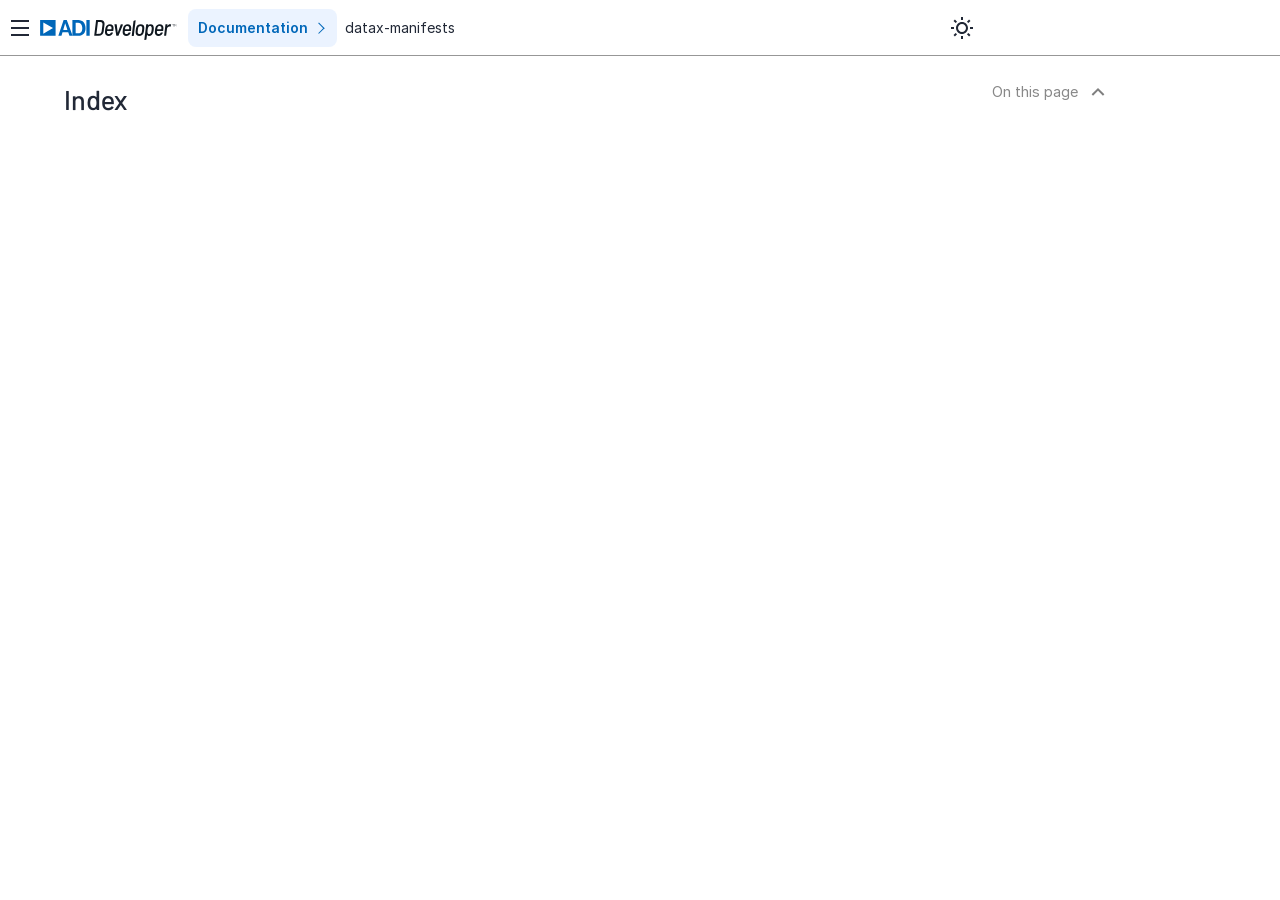
==== genindex.html @ cd6a0093 "deploy: 71ca7429435b51d9db16ce2f20bcdc4414845cbb" ====
<!DOCTYPE html>

<html lang="en" data-content_root="./">
  <head>
    <meta charset="utf-8" />
    <meta name="viewport" content="width=device-width, initial-scale=1.0" />
    <title>Index &#8212; datax-manifests main documentation</title>
    <link rel="stylesheet" type="text/css" href="_static/pygments.css?v=8e8a900e" />
    <link rel="stylesheet" type="text/css" href="_static/app.min.css?v=b1d7a81a" />
    <link rel="stylesheet" type="text/css" href="_static/css/diagrams.css?v=f154b667" />
    <script async="async" src="_static/app.umd.js?v=daa30c51"></script>
    <link rel="index" title="Index" href="#" />
    <link rel="search" title="Search" href="search.html" />
   
  
  
  
  <meta name="repository" content="datax-manifests">
  <meta name="version" content="main">
  
  
  


<style>
  body {
    
  }

  body.dark {
    
  }

  @media (prefers-color-scheme: dark) {
    body:not(.light) {
      
    }
  }
</style>
  </head>
  
    <body>
  
  <input type="checkbox" id="input-show-toc">
  <input type="checkbox" id="input-show-localtoc">
  <input type="checkbox" id="input-show-repotoc">

  
  <div class="search-area">
    <form action="" method="get">
      <input type="text" name="q" aria-labelledby="search-documentation" value="" autocomplete="off" autocorrect="off" autocapitalize="off" spellcheck="false" role="search" placeholder="Search"/>
      <button class="icon"></button>
    </form>
  </div>
  

  <header>
    <div id="left">
      <label id="show-sidebar" class="icon" for="input-show-toc" title="Show/hide index"></label>
    </div>
    <div id="right">
      <span>
        <a id="logo-org" href="https://developer.analog.com/" aria-label="Analog Devices Inc. landing page"></a>
        <div class="vertical-divider"></div>
        
        <label id="show-repotoc" for="input-show-repotoc" title="Show/hide docs">Documentation</label>
        
        <a id="logo" href="index.html">
          <div>datax-manifests</div>
        </a>
      </span>
      <span class="reverse">
        <label id="show-localtoc" class="icon" for="input-show-localtoc" title="Show/hide contents"></label>
      </span>
    </div>
  </header>


  <div class="repotoc-tree overlay">
    <root/>

  </div>
    <div class="localtoc">
      <div class="tocwrapper">
        <div class="header localtoc-header">
          <a id="scroll-up" href="#top-anchor" title="Back to top"></a>
        </div>
        <nav>
          
        </nav>
      </div>
    </div>

  
      <div class="sphinxsidebar" role="navigation" aria-label="Main">
        <div class="sphinxsidebarwrapper">
    <a id="no-logo" href="index.html">
      datax-manifests
    </a><input id="input-switch-toc" type="checkbox">
<label id="show-repotoc" for="input-switch-toc">
All content
</label>
<label id="show-toc" for="input-switch-toc">
Content on this topic
</label>
<div class="repotoc-tree">
  <root/>

</div>
<div class="toc-tree">
  <ul>
<li class="toctree-l1"><a class="reference internal" href="introduction.html">Introduction</a></li>
</ul>

<p class="caption" role="heading">
  <span class="caption-text">Tutorials</span>
</p>

<ul>
<li class="toctree-l1"><a class="reference internal" href="tutorials/fmcomms2-zed-boot-bin.html">FMCOMMS2 + BOOT.BIN</a></li>
<li class="toctree-l1"><a class="reference internal" href="tutorials/jupiter-sdr-from-source.html">Jupiter from source</a></li>
<li class="toctree-l1"><a class="reference internal" href="tutorials/switching-releases.html">Switching releases</a></li>
<li class="toctree-l1"><a class="reference internal" href="tutorials/kernel-for-pyadi-dt.html">Kernel for pyadi-dt</a></li>
</ul>

<p class="caption" role="heading">
  <span class="caption-text">Targets</span>
</p>

<ul>
<li class="toctree-l1"><a class="reference internal" href="targets/hdl.html">hdl</a></li>
<li class="toctree-l1"><a class="reference internal" href="targets/hdl-boot.html">hdl-boot</a></li>
<li class="toctree-l1"><a class="reference internal" href="targets/u-boot-xlnx.html">u-boot-xlnx</a></li>
<li class="toctree-l1"><a class="reference internal" href="targets/arm-trusted-firmware.html">arm-trusted-firmware</a></li>
<li class="toctree-l1"><a class="reference internal" href="targets/adi-linux.html">adi-linux</a></li>
</ul>

<ul>
<li class="toctree-l1"><a class="reference internal" href="repository.html">Repository</a></li>
</ul>


</div>
        </div>
      </div>

  <div class="document">
      <div class="documentwrapper">
        <div class="bodywrapper" id="top-anchor">
          <div class="body-header">
  <nav class="breadcrumb empty"><ol></ol></nav>
</div>
          <div class="body" role="main">
            

<h1 id="index">Index</h1>

<div class="genindex-jumpbox">
 
</div>


          </div>
              <div class="related">
                &nbsp;
    <div></div>
    <div></div>
              </div>
          
        </div>
      </div>
  </div>

  <label id="cancel-area-show-toc" for="input-show-toc"></label>
  <label id="cancel-area-show-localtoc" for="input-show-localtoc"></label>
    <footer>
      &#169;2026, Analog Devices, Inc
      
      |
      Made with <a href="https://www.sphinx-doc.org/">Sphinx</a>
      &amp; <a href="https://github.com/analogdevicesinc/doctools">Doctools</a>
      
    </footer>
  </body>
</html>
---- _static/pygments.css ----
@media (prefers-color-scheme: light) {
body:not(.dark) .highlight pre { line-height: 125%; }
body:not(.dark) .highlight td.linenos .normal { color: #666666; background-color: transparent; padding-left: 5px; padding-right: 5px; }
body:not(.dark) .highlight span.linenos { color: #666666; background-color: transparent; padding-left: 5px; padding-right: 5px; }
body:not(.dark) .highlight td.linenos .special { color: #000000; background-color: #ffffc0; padding-left: 5px; padding-right: 5px; }
body:not(.dark) .highlight span.linenos.special { color: #000000; background-color: #ffffc0; padding-left: 5px; padding-right: 5px; }
body:not(.dark) .highlight .hll { background-color: #ffffcc }
body:not(.dark) .highlight { background: #f0f0f0; }
body:not(.dark) .highlight .c { color: #60A0B0; font-style: italic } /* Comment */
body:not(.dark) .highlight .err { border: 1px solid #F00 } /* Error */
body:not(.dark) .highlight .k { color: #007020; font-weight: bold } /* Keyword */
body:not(.dark) .highlight .o { color: #666 } /* Operator */
body:not(.dark) .highlight .ch { color: #60A0B0; font-style: italic } /* Comment.Hashbang */
body:not(.dark) .highlight .cm { color: #60A0B0; font-style: italic } /* Comment.Multiline */
body:not(.dark) .highlight .cp { color: #007020 } /* Comment.Preproc */
body:not(.dark) .highlight .cpf { color: #60A0B0; font-style: italic } /* Comment.PreprocFile */
body:not(.dark) .highlight .c1 { color: #60A0B0; font-style: italic } /* Comment.Single */
body:not(.dark) .highlight .cs { color: #60A0B0; background-color: #FFF0F0 } /* Comment.Special */
body:not(.dark) .highlight .gd { color: #A00000 } /* Generic.Deleted */
body:not(.dark) .highlight .ge { font-style: italic } /* Generic.Emph */
body:not(.dark) .highlight .ges { font-weight: bold; font-style: italic } /* Generic.EmphStrong */
body:not(.dark) .highlight .gr { color: #F00 } /* Generic.Error */
body:not(.dark) .highlight .gh { color: #000080; font-weight: bold } /* Generic.Heading */
body:not(.dark) .highlight .gi { color: #00A000 } /* Generic.Inserted */
body:not(.dark) .highlight .go { color: #888 } /* Generic.Output */
body:not(.dark) .highlight .gp { color: #C65D09; font-weight: bold } /* Generic.Prompt */
body:not(.dark) .highlight .gs { font-weight: bold } /* Generic.Strong */
body:not(.dark) .highlight .gu { color: #800080; font-weight: bold } /* Generic.Subheading */
body:not(.dark) .highlight .gt { color: #04D } /* Generic.Traceback */
body:not(.dark) .highlight .kc { color: #007020; font-weight: bold } /* Keyword.Constant */
body:not(.dark) .highlight .kd { color: #007020; font-weight: bold } /* Keyword.Declaration */
body:not(.dark) .highlight .kn { color: #007020; font-weight: bold } /* Keyword.Namespace */
body:not(.dark) .highlight .kp { color: #007020 } /* Keyword.Pseudo */
body:not(.dark) .highlight .kr { color: #007020; font-weight: bold } /* Keyword.Reserved */
body:not(.dark) .highlight .kt { color: #902000 } /* Keyword.Type */
body:not(.dark) .highlight .m { color: #40A070 } /* Literal.Number */
body:not(.dark) .highlight .s { color: #4070A0 } /* Literal.String */
body:not(.dark) .highlight .na { color: #4070A0 } /* Name.Attribute */
body:not(.dark) .highlight .nb { color: #007020 } /* Name.Builtin */
body:not(.dark) .highlight .nc { color: #0E84B5; font-weight: bold } /* Name.Class */
body:not(.dark) .highlight .no { color: #60ADD5 } /* Name.Constant */
body:not(.dark) .highlight .nd { color: #555; font-weight: bold } /* Name.Decorator */
body:not(.dark) .highlight .ni { color: #D55537; font-weight: bold } /* Name.Entity */
body:not(.dark) .highlight .ne { color: #007020 } /* Name.Exception */
body:not(.dark) .highlight .nf { color: #06287E } /* Name.Function */
body:not(.dark) .highlight .nl { color: #002070; font-weight: bold } /* Name.Label */
body:not(.dark) .highlight .nn { color: #0E84B5; font-weight: bold } /* Name.Namespace */
body:not(.dark) .highlight .nt { color: #062873; font-weight: bold } /* Name.Tag */
body:not(.dark) .highlight .nv { color: #BB60D5 } /* Name.Variable */
body:not(.dark) .highlight .ow { color: #007020; font-weight: bold } /* Operator.Word */
body:not(.dark) .highlight .w { color: #BBB } /* Text.Whitespace */
body:not(.dark) .highlight .mb { color: #40A070 } /* Literal.Number.Bin */
body:not(.dark) .highlight .mf { color: #40A070 } /* Literal.Number.Float */
body:not(.dark) .highlight .mh { color: #40A070 } /* Literal.Number.Hex */
body:not(.dark) .highlight .mi { color: #40A070 } /* Literal.Number.Integer */
body:not(.dark) .highlight .mo { color: #40A070 } /* Literal.Number.Oct */
body:not(.dark) .highlight .sa { color: #4070A0 } /* Literal.String.Affix */
body:not(.dark) .highlight .sb { color: #4070A0 } /* Literal.String.Backtick */
body:not(.dark) .highlight .sc { color: #4070A0 } /* Literal.String.Char */
body:not(.dark) .highlight .dl { color: #4070A0 } /* Literal.String.Delimiter */
body:not(.dark) .highlight .sd { color: #4070A0; font-style: italic } /* Literal.String.Doc */
body:not(.dark) .highlight .s2 { color: #4070A0 } /* Literal.String.Double */
body:not(.dark) .highlight .se { color: #4070A0; font-weight: bold } /* Literal.String.Escape */
body:not(.dark) .highlight .sh { color: #4070A0 } /* Literal.String.Heredoc */
body:not(.dark) .highlight .si { color: #70A0D0; font-style: italic } /* Literal.String.Interpol */
body:not(.dark) .highlight .sx { color: #C65D09 } /* Literal.String.Other */
body:not(.dark) .highlight .sr { color: #235388 } /* Literal.String.Regex */
body:not(.dark) .highlight .s1 { color: #4070A0 } /* Literal.String.Single */
body:not(.dark) .highlight .ss { color: #517918 } /* Literal.String.Symbol */
body:not(.dark) .highlight .bp { color: #007020 } /* Name.Builtin.Pseudo */
body:not(.dark) .highlight .fm { color: #06287E } /* Name.Function.Magic */
body:not(.dark) .highlight .vc { color: #BB60D5 } /* Name.Variable.Class */
body:not(.dark) .highlight .vg { color: #BB60D5 } /* Name.Variable.Global */
body:not(.dark) .highlight .vi { color: #BB60D5 } /* Name.Variable.Instance */
body:not(.dark) .highlight .vm { color: #BB60D5 } /* Name.Variable.Magic */
body:not(.dark) .highlight .il { color: #40A070 } /* Literal.Number.Integer.Long */
body.dark .highlight pre { line-height: 125%; }
body.dark .highlight td.linenos .normal { color: #aaaaaa; background-color: transparent; padding-left: 5px; padding-right: 5px; }
body.dark .highlight span.linenos { color: #aaaaaa; background-color: transparent; padding-left: 5px; padding-right: 5px; }
body.dark .highlight td.linenos .special { color: #000000; background-color: #ffffc0; padding-left: 5px; padding-right: 5px; }
body.dark .highlight span.linenos.special { color: #000000; background-color: #ffffc0; padding-left: 5px; padding-right: 5px; }
body.dark .highlight .hll { background-color: #404040 }
body.dark .highlight { background: #202020; color: #D0D0D0 }
body.dark .highlight .c { color: #ABABAB; font-style: italic } /* Comment */
body.dark .highlight .err { color: #A61717; background-color: #E3D2D2 } /* Error */
body.dark .highlight .esc { color: #D0D0D0 } /* Escape */
body.dark .highlight .g { color: #D0D0D0 } /* Generic */
body.dark .highlight .k { color: #6EBF26; font-weight: bold } /* Keyword */
body.dark .highlight .l { color: #D0D0D0 } /* Literal */
body.dark .highlight .n { color: #D0D0D0 } /* Name */
body.dark .highlight .o { color: #D0D0D0 } /* Operator */
body.dark .highlight .x { color: #D0D0D0 } /* Other */
body.dark .highlight .p { color: #D0D0D0 } /* Punctuation */
body.dark .highlight .ch { color: #ABABAB; font-style: italic } /* Comment.Hashbang */
body.dark .highlight .cm { color: #ABABAB; font-style: italic } /* Comment.Multiline */
body.dark .highlight .cp { color: #FF3A3A; font-weight: bold } /* Comment.Preproc */
body.dark .highlight .cpf { color: #ABABAB; font-style: italic } /* Comment.PreprocFile */
body.dark .highlight .c1 { color: #ABABAB; font-style: italic } /* Comment.Single */
body.dark .highlight .cs { color: #E50808; font-weight: bold; background-color: #520000 } /* Comment.Special */
body.dark .highlight .gd { color: #FF3A3A } /* Generic.Deleted */
body.dark .highlight .ge { color: #D0D0D0; font-style: italic } /* Generic.Emph */
body.dark .highlight .ges { color: #D0D0D0; font-weight: bold; font-style: italic } /* Generic.EmphStrong */
body.dark .highlight .gr { color: #FF3A3A } /* Generic.Error */
body.dark .highlight .gh { color: #FFF; font-weight: bold } /* Generic.Heading */
body.dark .highlight .gi { color: #589819 } /* Generic.Inserted */
body.dark .highlight .go { color: #CCC } /* Generic.Output */
body.dark .highlight .gp { color: #AAA } /* Generic.Prompt */
body.dark .highlight .gs { color: #D0D0D0; font-weight: bold } /* Generic.Strong */
body.dark .highlight .gu { color: #FFF; text-decoration: underline } /* Generic.Subheading */
body.dark .highlight .gt { color: #FF3A3A } /* Generic.Traceback */
body.dark .highlight .kc { color: #6EBF26; font-weight: bold } /* Keyword.Constant */
body.dark .highlight .kd { color: #6EBF26; font-weight: bold } /* Keyword.Declaration */
body.dark .highlight .kn { color: #6EBF26; font-weight: bold } /* Keyword.Namespace */
body.dark .highlight .kp { color: #6EBF26 } /* Keyword.Pseudo */
body.dark .highlight .kr { color: #6EBF26; font-weight: bold } /* Keyword.Reserved */
body.dark .highlight .kt { color: #6EBF26; font-weight: bold } /* Keyword.Type */
body.dark .highlight .ld { color: #D0D0D0 } /* Literal.Date */
body.dark .highlight .m { color: #51B2FD } /* Literal.Number */
body.dark .highlight .s { color: #ED9D13 } /* Literal.String */
body.dark .highlight .na { color: #BBB } /* Name.Attribute */
body.dark .highlight .nb { color: #2FBCCD } /* Name.Builtin */
body.dark .highlight .nc { color: #71ADFF; text-decoration: underline } /* Name.Class */
body.dark .highlight .no { color: #40FFFF } /* Name.Constant */
body.dark .highlight .nd { color: #FFA500 } /* Name.Decorator */
body.dark .highlight .ni { color: #D0D0D0 } /* Name.Entity */
body.dark .highlight .ne { color: #BBB } /* Name.Exception */
body.dark .highlight .nf { color: #71ADFF } /* Name.Function */
body.dark .highlight .nl { color: #D0D0D0 } /* Name.Label */
body.dark .highlight .nn { color: #71ADFF; text-decoration: underline } /* Name.Namespace */
body.dark .highlight .nx { color: #D0D0D0 } /* Name.Other */
body.dark .highlight .py { color: #D0D0D0 } /* Name.Property */
body.dark .highlight .nt { color: #6EBF26; font-weight: bold } /* Name.Tag */
body.dark .highlight .nv { color: #40FFFF } /* Name.Variable */
body.dark .highlight .ow { color: #6EBF26; font-weight: bold } /* Operator.Word */
body.dark .highlight .pm { color: #D0D0D0 } /* Punctuation.Marker */
body.dark .highlight .w { color: #666 } /* Text.Whitespace */
body.dark .highlight .mb { color: #51B2FD } /* Literal.Number.Bin */
body.dark .highlight .mf { color: #51B2FD } /* Literal.Number.Float */
body.dark .highlight .mh { color: #51B2FD } /* Literal.Number.Hex */
body.dark .highlight .mi { color: #51B2FD } /* Literal.Number.Integer */
body.dark .highlight .mo { color: #51B2FD } /* Literal.Number.Oct */
body.dark .highlight .sa { color: #ED9D13 } /* Literal.String.Affix */
body.dark .highlight .sb { color: #ED9D13 } /* Literal.String.Backtick */
body.dark .highlight .sc { color: #ED9D13 } /* Literal.String.Char */
body.dark .highlight .dl { color: #ED9D13 } /* Literal.String.Delimiter */
body.dark .highlight .sd { color: #ED9D13 } /* Literal.String.Doc */
body.dark .highlight .s2 { color: #ED9D13 } /* Literal.String.Double */
body.dark .highlight .se { color: #ED9D13 } /* Literal.String.Escape */
body.dark .highlight .sh { color: #ED9D13 } /* Literal.String.Heredoc */
body.dark .highlight .si { color: #ED9D13 } /* Literal.String.Interpol */
body.dark .highlight .sx { color: #FFA500 } /* Literal.String.Other */
body.dark .highlight .sr { color: #ED9D13 } /* Literal.String.Regex */
body.dark .highlight .s1 { color: #ED9D13 } /* Literal.String.Single */
body.dark .highlight .ss { color: #ED9D13 } /* Literal.String.Symbol */
body.dark .highlight .bp { color: #2FBCCD } /* Name.Builtin.Pseudo */
body.dark .highlight .fm { color: #71ADFF } /* Name.Function.Magic */
body.dark .highlight .vc { color: #40FFFF } /* Name.Variable.Class */
body.dark .highlight .vg { color: #40FFFF } /* Name.Variable.Global */
body.dark .highlight .vi { color: #40FFFF } /* Name.Variable.Instance */
body.dark .highlight .vm { color: #40FFFF } /* Name.Variable.Magic */
body.dark .highlight .il { color: #51B2FD } /* Literal.Number.Integer.Long */
}
@media (prefers-color-scheme: dark) {
body.light .highlight pre { line-height: 125%; }
body.light .highlight td.linenos .normal { color: #666666; background-color: transparent; padding-left: 5px; padding-right: 5px; }
body.light .highlight span.linenos { color: #666666; background-color: transparent; padding-left: 5px; padding-right: 5px; }
body.light .highlight td.linenos .special { color: #000000; background-color: #ffffc0; padding-left: 5px; padding-right: 5px; }
body.light .highlight span.linenos.special { color: #000000; background-color: #ffffc0; padding-left: 5px; padding-right: 5px; }
body.light .highlight .hll { background-color: #ffffcc }
body.light .highlight { background: #f0f0f0; }
body.light .highlight .c { color: #60A0B0; font-style: italic } /* Comment */
body.light .highlight .err { border: 1px solid #F00 } /* Error */
body.light .highlight .k { color: #007020; font-weight: bold } /* Keyword */
body.light .highlight .o { color: #666 } /* Operator */
body.light .highlight .ch { color: #60A0B0; font-style: italic } /* Comment.Hashbang */
body.light .highlight .cm { color: #60A0B0; font-style: italic } /* Comment.Multiline */
body.light .highlight .cp { color: #007020 } /* Comment.Preproc */
body.light .highlight .cpf { color: #60A0B0; font-style: italic } /* Comment.PreprocFile */
body.light .highlight .c1 { color: #60A0B0; font-style: italic } /* Comment.Single */
body.light .highlight .cs { color: #60A0B0; background-color: #FFF0F0 } /* Comment.Special */
body.light .highlight .gd { color: #A00000 } /* Generic.Deleted */
body.light .highlight .ge { font-style: italic } /* Generic.Emph */
body.light .highlight .ges { font-weight: bold; font-style: italic } /* Generic.EmphStrong */
body.light .highlight .gr { color: #F00 } /* Generic.Error */
body.light .highlight .gh { color: #000080; font-weight: bold } /* Generic.Heading */
body.light .highlight .gi { color: #00A000 } /* Generic.Inserted */
body.light .highlight .go { color: #888 } /* Generic.Output */
body.light .highlight .gp { color: #C65D09; font-weight: bold } /* Generic.Prompt */
body.light .highlight .gs { font-weight: bold } /* Generic.Strong */
body.light .highlight .gu { color: #800080; font-weight: bold } /* Generic.Subheading */
body.light .highlight .gt { color: #04D } /* Generic.Traceback */
body.light .highlight .kc { color: #007020; font-weight: bold } /* Keyword.Constant */
body.light .highlight .kd { color: #007020; font-weight: bold } /* Keyword.Declaration */
body.light .highlight .kn { color: #007020; font-weight: bold } /* Keyword.Namespace */
body.light .highlight .kp { color: #007020 } /* Keyword.Pseudo */
body.light .highlight .kr { color: #007020; font-weight: bold } /* Keyword.Reserved */
body.light .highlight .kt { color: #902000 } /* Keyword.Type */
body.light .highlight .m { color: #40A070 } /* Literal.Number */
body.light .highlight .s { color: #4070A0 } /* Literal.String */
body.light .highlight .na { color: #4070A0 } /* Name.Attribute */
body.light .highlight .nb { color: #007020 } /* Name.Builtin */
body.light .highlight .nc { color: #0E84B5; font-weight: bold } /* Name.Class */
body.light .highlight .no { color: #60ADD5 } /* Name.Constant */
body.light .highlight .nd { color: #555; font-weight: bold } /* Name.Decorator */
body.light .highlight .ni { color: #D55537; font-weight: bold } /* Name.Entity */
body.light .highlight .ne { color: #007020 } /* Name.Exception */
body.light .highlight .nf { color: #06287E } /* Name.Function */
body.light .highlight .nl { color: #002070; font-weight: bold } /* Name.Label */
body.light .highlight .nn { color: #0E84B5; font-weight: bold } /* Name.Namespace */
body.light .highlight .nt { color: #062873; font-weight: bold } /* Name.Tag */
body.light .highlight .nv { color: #BB60D5 } /* Name.Variable */
body.light .highlight .ow { color: #007020; font-weight: bold } /* Operator.Word */
body.light .highlight .w { color: #BBB } /* Text.Whitespace */
body.light .highlight .mb { color: #40A070 } /* Literal.Number.Bin */
body.light .highlight .mf { color: #40A070 } /* Literal.Number.Float */
body.light .highlight .mh { color: #40A070 } /* Literal.Number.Hex */
body.light .highlight .mi { color: #40A070 } /* Literal.Number.Integer */
body.light .highlight .mo { color: #40A070 } /* Literal.Number.Oct */
body.light .highlight .sa { color: #4070A0 } /* Literal.String.Affix */
body.light .highlight .sb { color: #4070A0 } /* Literal.String.Backtick */
body.light .highlight .sc { color: #4070A0 } /* Literal.String.Char */
body.light .highlight .dl { color: #4070A0 } /* Literal.String.Delimiter */
body.light .highlight .sd { color: #4070A0; font-style: italic } /* Literal.String.Doc */
body.light .highlight .s2 { color: #4070A0 } /* Literal.String.Double */
body.light .highlight .se { color: #4070A0; font-weight: bold } /* Literal.String.Escape */
body.light .highlight .sh { color: #4070A0 } /* Literal.String.Heredoc */
body.light .highlight .si { color: #70A0D0; font-style: italic } /* Literal.String.Interpol */
body.light .highlight .sx { color: #C65D09 } /* Literal.String.Other */
body.light .highlight .sr { color: #235388 } /* Literal.String.Regex */
body.light .highlight .s1 { color: #4070A0 } /* Literal.String.Single */
body.light .highlight .ss { color: #517918 } /* Literal.String.Symbol */
body.light .highlight .bp { color: #007020 } /* Name.Builtin.Pseudo */
body.light .highlight .fm { color: #06287E } /* Name.Function.Magic */
body.light .highlight .vc { color: #BB60D5 } /* Name.Variable.Class */
body.light .highlight .vg { color: #BB60D5 } /* Name.Variable.Global */
body.light .highlight .vi { color: #BB60D5 } /* Name.Variable.Instance */
body.light .highlight .vm { color: #BB60D5 } /* Name.Variable.Magic */
body.light .highlight .il { color: #40A070 } /* Literal.Number.Integer.Long */
body:not(.light) .highlight pre { line-height: 125%; }
body:not(.light) .highlight td.linenos .normal { color: #aaaaaa; background-color: transparent; padding-left: 5px; padding-right: 5px; }
body:not(.light) .highlight span.linenos { color: #aaaaaa; background-color: transparent; padding-left: 5px; padding-right: 5px; }
body:not(.light) .highlight td.linenos .special { color: #000000; background-color: #ffffc0; padding-left: 5px; padding-right: 5px; }
body:not(.light) .highlight span.linenos.special { color: #000000; background-color: #ffffc0; padding-left: 5px; padding-right: 5px; }
body:not(.light) .highlight .hll { background-color: #404040 }
body:not(.light) .highlight { background: #202020; color: #D0D0D0 }
body:not(.light) .highlight .c { color: #ABABAB; font-style: italic } /* Comment */
body:not(.light) .highlight .err { color: #A61717; background-color: #E3D2D2 } /* Error */
body:not(.light) .highlight .esc { color: #D0D0D0 } /* Escape */
body:not(.light) .highlight .g { color: #D0D0D0 } /* Generic */
body:not(.light) .highlight .k { color: #6EBF26; font-weight: bold } /* Keyword */
body:not(.light) .highlight .l { color: #D0D0D0 } /* Literal */
body:not(.light) .highlight .n { color: #D0D0D0 } /* Name */
body:not(.light) .highlight .o { color: #D0D0D0 } /* Operator */
body:not(.light) .highlight .x { color: #D0D0D0 } /* Other */
body:not(.light) .highlight .p { color: #D0D0D0 } /* Punctuation */
body:not(.light) .highlight .ch { color: #ABABAB; font-style: italic } /* Comment.Hashbang */
body:not(.light) .highlight .cm { color: #ABABAB; font-style: italic } /* Comment.Multiline */
body:not(.light) .highlight .cp { color: #FF3A3A; font-weight: bold } /* Comment.Preproc */
body:not(.light) .highlight .cpf { color: #ABABAB; font-style: italic } /* Comment.PreprocFile */
body:not(.light) .highlight .c1 { color: #ABABAB; font-style: italic } /* Comment.Single */
body:not(.light) .highlight .cs { color: #E50808; font-weight: bold; background-color: #520000 } /* Comment.Special */
body:not(.light) .highlight .gd { color: #FF3A3A } /* Generic.Deleted */
body:not(.light) .highlight .ge { color: #D0D0D0; font-style: italic } /* Generic.Emph */
body:not(.light) .highlight .ges { color: #D0D0D0; font-weight: bold; font-style: italic } /* Generic.EmphStrong */
body:not(.light) .highlight .gr { color: #FF3A3A } /* Generic.Error */
body:not(.light) .highlight .gh { color: #FFF; font-weight: bold } /* Generic.Heading */
body:not(.light) .highlight .gi { color: #589819 } /* Generic.Inserted */
body:not(.light) .highlight .go { color: #CCC } /* Generic.Output */
body:not(.light) .highlight .gp { color: #AAA } /* Generic.Prompt */
body:not(.light) .highlight .gs { color: #D0D0D0; font-weight: bold } /* Generic.Strong */
body:not(.light) .highlight .gu { color: #FFF; text-decoration: underline } /* Generic.Subheading */
body:not(.light) .highlight .gt { color: #FF3A3A } /* Generic.Traceback */
body:not(.light) .highlight .kc { color: #6EBF26; font-weight: bold } /* Keyword.Constant */
body:not(.light) .highlight .kd { color: #6EBF26; font-weight: bold } /* Keyword.Declaration */
body:not(.light) .highlight .kn { color: #6EBF26; font-weight: bold } /* Keyword.Namespace */
body:not(.light) .highlight .kp { color: #6EBF26 } /* Keyword.Pseudo */
body:not(.light) .highlight .kr { color: #6EBF26; font-weight: bold } /* Keyword.Reserved */
body:not(.light) .highlight .kt { color: #6EBF26; font-weight: bold } /* Keyword.Type */
body:not(.light) .highlight .ld { color: #D0D0D0 } /* Literal.Date */
body:not(.light) .highlight .m { color: #51B2FD } /* Literal.Number */
body:not(.light) .highlight .s { color: #ED9D13 } /* Literal.String */
body:not(.light) .highlight .na { color: #BBB } /* Name.Attribute */
body:not(.light) .highlight .nb { color: #2FBCCD } /* Name.Builtin */
body:not(.light) .highlight .nc { color: #71ADFF; text-decoration: underline } /* Name.Class */
body:not(.light) .highlight .no { color: #40FFFF } /* Name.Constant */
body:not(.light) .highlight .nd { color: #FFA500 } /* Name.Decorator */
body:not(.light) .highlight .ni { color: #D0D0D0 } /* Name.Entity */
body:not(.light) .highlight .ne { color: #BBB } /* Name.Exception */
body:not(.light) .highlight .nf { color: #71ADFF } /* Name.Function */
body:not(.light) .highlight .nl { color: #D0D0D0 } /* Name.Label */
body:not(.light) .highlight .nn { color: #71ADFF; text-decoration: underline } /* Name.Namespace */
body:not(.light) .highlight .nx { color: #D0D0D0 } /* Name.Other */
body:not(.light) .highlight .py { color: #D0D0D0 } /* Name.Property */
body:not(.light) .highlight .nt { color: #6EBF26; font-weight: bold } /* Name.Tag */
body:not(.light) .highlight .nv { color: #40FFFF } /* Name.Variable */
body:not(.light) .highlight .ow { color: #6EBF26; font-weight: bold } /* Operator.Word */
body:not(.light) .highlight .pm { color: #D0D0D0 } /* Punctuation.Marker */
body:not(.light) .highlight .w { color: #666 } /* Text.Whitespace */
body:not(.light) .highlight .mb { color: #51B2FD } /* Literal.Number.Bin */
body:not(.light) .highlight .mf { color: #51B2FD } /* Literal.Number.Float */
body:not(.light) .highlight .mh { color: #51B2FD } /* Literal.Number.Hex */
body:not(.light) .highlight .mi { color: #51B2FD } /* Literal.Number.Integer */
body:not(.light) .highlight .mo { color: #51B2FD } /* Literal.Number.Oct */
body:not(.light) .highlight .sa { color: #ED9D13 } /* Literal.String.Affix */
body:not(.light) .highlight .sb { color: #ED9D13 } /* Literal.String.Backtick */
body:not(.light) .highlight .sc { color: #ED9D13 } /* Literal.String.Char */
body:not(.light) .highlight .dl { color: #ED9D13 } /* Literal.String.Delimiter */
body:not(.light) .highlight .sd { color: #ED9D13 } /* Literal.String.Doc */
body:not(.light) .highlight .s2 { color: #ED9D13 } /* Literal.String.Double */
body:not(.light) .highlight .se { color: #ED9D13 } /* Literal.String.Escape */
body:not(.light) .highlight .sh { color: #ED9D13 } /* Literal.String.Heredoc */
body:not(.light) .highlight .si { color: #ED9D13 } /* Literal.String.Interpol */
body:not(.light) .highlight .sx { color: #FFA500 } /* Literal.String.Other */
body:not(.light) .highlight .sr { color: #ED9D13 } /* Literal.String.Regex */
body:not(.light) .highlight .s1 { color: #ED9D13 } /* Literal.String.Single */
body:not(.light) .highlight .ss { color: #ED9D13 } /* Literal.String.Symbol */
body:not(.light) .highlight .bp { color: #2FBCCD } /* Name.Builtin.Pseudo */
body:not(.light) .highlight .fm { color: #71ADFF } /* Name.Function.Magic */
body:not(.light) .highlight .vc { color: #40FFFF } /* Name.Variable.Class */
body:not(.light) .highlight .vg { color: #40FFFF } /* Name.Variable.Global */
body:not(.light) .highlight .vi { color: #40FFFF } /* Name.Variable.Instance */
body:not(.light) .highlight .vm { color: #40FFFF } /* Name.Variable.Magic */
body:not(.light) .highlight .il { color: #51B2FD } /* Literal.Number.Integer.Long */
}
---- _static/app.min.css ----
﻿body{--is-dark-theme: 0;--is-light-theme: 1;--display-dark: none;--display-light: inline-block;--bg-color1: #ffffff;--bg-color2: #f8f8f8;--bg-color3: #f0f1f3;--bg-color1-faded1: #ffffff99;--bg-color1-faded2: #ffffffaa;--text-color1: #212836;--text-color2: #555;--text-color3: #888;--accent-color: #0067b9;--accent-color-code: #8e3dc7;--bg-banner: #00305b;--text-color-banner: #fff}body.dark{--is-dark-theme: 1;--is-light-theme: 0;--display-dark: inline-block;--display-light: none;--bg-color1: #101820;--bg-color2: #293038;--bg-color3: #3a424b;--bg-color1-faded1: #101820aa;--bg-color1-faded2: #101820cc;--text-color1: #e5e5e5;--text-color2: #ccc;--text-color3: #aaa;--accent-color: #92befc;--accent-color-code: #d4adf0;--bg-banner: #0088ff;--text-color-banner: #000}@media(prefers-color-scheme: dark){body:not(.light){--is-dark-theme: 1;--is-light-theme: 0;--display-dark: inline-block;--display-light: none;--bg-color1: #101820;--bg-color2: #293038;--bg-color3: #3a424b;--bg-color1-faded1: #10182099;--bg-color1-faded2: #101820aa;--text-color1: #e5e5e5;--text-color2: #ccc;--text-color3: #aaa;--accent-color: #92befc;--accent-color-code: #d4adf0;--bg-banner: #0088ff;--text-color-banner: #000}}:root{--subtle-box-shadow: 0 .2rem .5rem rgba(0,0,0,.05),0 0 .0625rem rgba(0,0,0,.1);--subtle-box-shadow-button: 0 .2rem .5rem rgba(0,0,0,.1),0 0 .0625rem rgba(0,0,0,.15);--subtle-box-shadow-hover: 0 .3rem .6rem rgba(0,0,0,.2),0 0 .085rem rgba(0,0,0,.2);color-scheme:light dark}html{scroll-behavior:smooth;box-sizing:border-box}*,*:before,*:after{box-sizing:inherit}body{--icon-search: url('data:image/svg+xml;charset=utf-8,<svg viewBox="0 0 24 24" fill="none" xmlns="http://www.w3.org/2000/svg"><path d="M18.031 16.617L22.314 20.899L20.899 22.314L16.617 18.031C15.0237 19.3082 13.042 20.0029 11 20C6.032 20 2 15.968 2 11C2 6.032 6.032 2 11 2C15.968 2 20 6.032 20 11C20.0029 13.042 19.3082 15.0237 18.031 16.617ZM16.025 15.875C17.2941 14.5699 18.0029 12.8204 18 11C18 7.132 14.867 4 11 4C7.132 4 4 7.132 4 11C4 14.867 7.132 18 11 18C12.8204 18.0029 14.5699 17.2941 15.875 16.025L16.025 15.875Z" fill="currentColor"></path></svg>');--icon-sun: url('data:image/svg+xml;charset=utf-8,<svg viewBox="0 0 24 24" fill="none" xmlns="http://www.w3.org/2000/svg"><path d="M12 18C8.68629 18 6 15.3137 6 12C6 8.68629 8.68629 6 12 6C15.3137 6 18 8.68629 18 12C18 15.3137 15.3137 18 12 18ZM12 16C14.2091 16 16 14.2091 16 12C16 9.79086 14.2091 8 12 8C9.79086 8 8 9.79086 8 12C8 14.2091 9.79086 16 12 16ZM11 1H13V4H11V1ZM11 20H13V23H11V20ZM3.51472 4.92893L4.92893 3.51472L7.05025 5.63604L5.63604 7.05025L3.51472 4.92893ZM16.9497 18.364L18.364 16.9497L20.4853 19.0711L19.0711 20.4853L16.9497 18.364ZM19.0711 3.51472L20.4853 4.92893L18.364 7.05025L16.9497 5.63604L19.0711 3.51472ZM5.63604 16.9497L7.05025 18.364L4.92893 20.4853L3.51472 19.0711L5.63604 16.9497ZM23 11V13H20V11H23ZM4 11V13H1V11H4Z" fill="currentColor"></path></svg>');--icon-moon: url('data:image/svg+xml;charset=utf-8,<svg viewBox="0 0 24 24" fill="none" xmlns="http://www.w3.org/2000/svg"><path d="M10 7C10 10.866 13.134 14 17 14C18.9584 14 20.729 13.1957 21.9995 11.8995C22 11.933 22 11.9665 22 12C22 17.5228 17.5228 22 12 22C6.47715 22 2 17.5228 2 12C2 6.47715 6.47715 2 12 2C12.0335 2 12.067 2 12.1005 2.00049C10.8043 3.27098 10 5.04157 10 7ZM4 12C4 16.4183 7.58172 20 12 20C15.0583 20 17.7158 18.2839 19.062 15.7621C18.3945 15.9187 17.7035 16 17 16C12.0294 16 8 11.9706 8 7C8 6.29648 8.08133 5.60547 8.2379 4.938C5.71611 6.28423 4 8.9417 4 12Z" fill="currentColor"></path></svg>');--icon-pencil: url('data:image/svg+xml;charset=utf-8,<svg viewBox="0 0 24 24" fill="none" xmlns="http://www.w3.org/2000/svg"><path d="M15.728 9.68602L14.314 8.27202L5 17.586V19H6.414L15.728 9.68602ZM17.142 8.27202L18.556 6.85802L17.142 5.44402L15.728 6.85802L17.142 8.27202ZM7.242 21H3V16.757L16.435 3.32202C16.6225 3.13455 16.8768 3.02924 17.142 3.02924C17.4072 3.02924 17.6615 3.13455 17.849 3.32202L20.678 6.15102C20.8655 6.33855 20.9708 6.59286 20.9708 6.85802C20.9708 7.12319 20.8655 7.37749 20.678 7.56502L7.242 21Z" fill="currentColor"></path></svg>');--icon-menu: url('data:image/svg+xml;charset=utf-8,<svg viewBox="0 0 24 24" fill="none" xmlns="http://www.w3.org/2000/svg"><path d="M3 4H21V6H3V4ZM3 11H21V13H3V11ZM3 18H21V20H3V18Z" fill="currentColor"></path></svg>');--icon-list: url('data:image/svg+xml;charset=utf-8,<svg viewBox="0 0 24 24" fill="none" xmlns="http://www.w3.org/2000/svg"><path d="M8 6H21V8H8V6ZM8 11H21V13H8V11ZM8 16H21V18H8V16ZM3 6H6V8H3V6ZM3 11H6V13H3V11ZM3 16H6V18H3V16Z" fill="currentColor"/></svg>');--icon-close: url('data:image/svg+xml;charset=utf-8,<svg viewBox="0 0 24 24" fill="none" xmlns="http://www.w3.org/2000/svg"><path d="M12 10.586L16.95 5.63599L18.364 7.04999L13.414 12L18.364 16.95L16.95 18.364L12 13.414L7.04999 18.364L5.63599 16.95L10.586 12L5.63599 7.04999L7.04999 5.63599L12 10.586Z" fill="currentColor"></path></svg>');--icon-arrow-up: url('data:image/svg+xml;charset=utf-8,<svg viewBox="0 0 24 24" fill="none" xmlns="http://www.w3.org/2000/svg"><path d="M12 10.8284L7.0502 15.7782L5.63599 14.364L12 8L18.364 14.364L16.9497 15.7782L12 10.8284Z" fill="currentColor"></path></svg>');--icon-arrow-right: url('data:image/svg+xml;charset=utf-8,<svg viewBox="0 0 24 24" fill="none" xmlns="http://www.w3.org/2000/svg"><path d="M13.1717 12L8.22192 7.05025L9.63614 5.63604L16 12L9.63614 18.364L8.22192 16.9497L13.1717 12Z" fill="currentColor"></path></svg>');--icon-arrow-left: url('data:image/svg+xml;charset=utf-8,<svg viewBox="0 0 24 24" fill="none" xmlns="http://www.w3.org/2000/svg"><path d="M10.8284 12L15.7782 16.9497L14.364 18.364L8 12L14.364 5.63604L15.7782 7.05025L10.8284 12Z" fill="currentColor"></path></svg>');--icon-abstract: url('data:image/svg+xml;charset=utf-8,<svg xmlns="http://www.w3.org/2000/svg" viewBox="0 0 24 24"><path d="M4 5h16v2H4V5m0 4h16v2H4V9m0 4h16v2H4v-2m0 4h10v2H4v-2z"/></svg>');--icon-info: url('data:image/svg+xml;charset=utf-8,<svg xmlns="http://www.w3.org/2000/svg" viewBox="0 0 24 24"><path d="M13 9h-2V7h2m0 10h-2v-6h2m-1-9A10 10 0 002 12a10 10 0 0010 10 10 10 0 0010-10A10 10 0 0012 2z"/></svg>');--icon-flame: url('data:image/svg+xml;charset=utf-8,<svg xmlns="http://www.w3.org/2000/svg" viewBox="0 0 24 24"><path d="M17.55 11.2c-.23-.3-.5-.56-.76-.82-.65-.6-1.4-1.03-2.03-1.66C13.3 7.26 13 4.85 13.91 3c-.91.23-1.75.75-2.45 1.32-2.54 2.08-3.54 5.75-2.34 8.9.04.1.08.2.08.33 0 .22-.15.42-.35.5-.22.1-.46.04-.64-.12a.83.83 0 01-.15-.17c-1.1-1.43-1.28-3.48-.53-5.12C5.89 10 5 12.3 5.14 14.47c.04.5.1 1 .27 1.5.14.6.4 1.2.72 1.73 1.04 1.73 2.87 2.97 4.84 3.22 2.1.27 4.35-.12 5.96-1.6 1.8-1.66 2.45-4.32 1.5-6.6l-.13-.26c-.2-.46-.47-.87-.8-1.25l.05-.01m-3.1 6.3c-.28.24-.73.5-1.08.6-1.1.4-2.2-.16-2.87-.82 1.19-.28 1.89-1.16 2.09-2.05.17-.8-.14-1.46-.27-2.23-.12-.74-.1-1.37.18-2.06.17.38.37.76.6 1.06.76 1 1.95 1.44 2.2 2.8.04.14.06.28.06.43.03.82-.32 1.72-.92 2.27h.01z"/></svg>');--icon-question: url('data:image/svg+xml;charset=utf-8,<svg xmlns="http://www.w3.org/2000/svg" viewBox="0 0 24 24"><path d="M15.07 11.25l-.9.92C13.45 12.89 13 13.5 13 15h-2v-.5c0-1.11.45-2.11 1.17-2.83l1.24-1.26c.37-.36.59-.86.59-1.41a2 2 0 00-2-2 2 2 0 00-2 2H8a4 4 0 014-4 4 4 0 014 4 3.2 3.2 0 01-.93 2.25M13 19h-2v-2h2M12 2A10 10 0 002 12a10 10 0 0010 10 10 10 0 0010-10c0-5.53-4.5-10-10-10z"/></svg>');--icon-warning: url('data:image/svg+xml;charset=utf-8,<svg xmlns="http://www.w3.org/2000/svg" viewBox="0 0 24 24"><path d="M13 14h-2v-4h2m0 8h-2v-2h2M1 21h22L12 2 1 21z"/></svg>');--icon-failure: url('data:image/svg+xml;charset=utf-8,<svg xmlns="http://www.w3.org/2000/svg" viewBox="0 0 24 24"><path d="M12 2c5.53 0 10 4.47 10 10s-4.47 10-10 10S2 17.53 2 12 6.47 2 12 2m3.59 5L12 10.59 8.41 7 7 8.41 10.59 12 7 15.59 8.41 17 12 13.41 15.59 17 17 15.59 13.41 12 17 8.41 15.59 7z"/></svg>');--icon-spark: url('data:image/svg+xml;charset=utf-8,<svg xmlns="http://www.w3.org/2000/svg" viewBox="0 0 24 24"><path d="M11.5 20l4.86-9.73H13V4l-5 9.73h3.5V20M12 2c2.75 0 5.1 1 7.05 2.95C21 6.9 22 9.25 22 12s-1 5.1-2.95 7.05C17.1 21 14.75 22 12 22s-5.1-1-7.05-2.95C3 17.1 2 14.75 2 12s1-5.1 2.95-7.05C6.9 3 9.25 2 12 2z"/></svg>');--icon-adi: url('data:image/svg+xml;charset=utf-8,<svg xmlns="http://www.w3.org/2000/svg" viewBox="0 0 24 24"><path d="M 4,20 V 4 H 19.9191 V 20 Z M 7.27826,6.49579 v 11.480597 l 9.9764,-5.868477 z"/></svg>');--icon-video: url('data:image/svg+xml;charset=utf-8,<svg xmlns="http://www.w3.org/2000/svg" viewBox="0 0 24 24"><path d="M 2,0 V 24 L 22.785156,12 Z"/></svg>');--icon-ez: url('data:image/svg+xml;charset=utf-8,<svg xmlns="http://www.w3.org/2000/svg" viewBox="0 0 24 24"><path d="m 5.018,3.999805 2.9857,1.67198 -0.38259,0.12626 c -0.52504,0.17328 -1.07049,0.66411 -1.3392,1.20509 -0.21723,0.43733 -0.22466,0.52591 -0.22466,2.67714 0,1.9911 0.0186,2.25967 0.17685,2.55622 0.33368,0.62518 0.60662,0.90561 1.13162,1.16268 0.43986,0.21538 0.65048,0.25744 1.28912,0.25744 h 0.76335 v 1.17569 c 0,0.64662 0.0259,1.24307 0.0575,1.32544 0.0316,0.0824 0.15482,0.14975 0.27381,0.14975 0.16824,0 0.43438,-0.29417 1.19697,-1.32305 l 0.98063,-1.32305 0.6044,-0.002 c 0.33242,-10e-4 0.76943,-0.0518 0.97113,-0.11227 0.51944,-0.15563 1.11066,-0.69784 1.37134,-1.25764 0.19223,-0.41283 0.22301,-0.62509 0.2238,-1.54373 4.8e-4,-0.5858 0.0209,-1.0755 0.0392,-1.06509 l 3.76425,2.1446 -13.88154,8.17493 z m 4.96824,10.1933 v -1.10454 H 9.00372 c -0.645,0 -1.09561,-0.0472 -1.31172,-0.13755 -0.38773,-0.162 -0.89188,-0.70517 -0.99433,-1.07129 -0.0398,-0.14224 -0.0724,-1.17459 -0.0724,-2.29412 0,-2.03183 4.8e-4,-2.03627 0.25107,-2.46256 0.34735,-0.5908 0.83662,-0.85105 1.6,-0.85105 0.58577,0 0.62661,0.0179 2.78,1.22032 1.20203,0.67117 2.41982,1.34968 2.70621,1.50779 l 0.52071,0.28749 0.0265,1.19398 c 0.0322,1.44936 -0.10361,1.86769 -0.74421,2.29242 -0.34684,0.22996 -0.52287,0.27384 -1.26196,0.31457 l -0.8589,0.0473 -0.76248,1.01409 c -0.41936,0.55776 -0.79252,1.04415 -0.82925,1.08087 -0.0367,0.0367 -0.0668,-0.43027 -0.0668,-1.03776 z m 4.80473,-5.32892 c -0.23381,-0.12276 -0.26035,-0.18758 -0.26035,-0.6358 0,-0.64661 -0.34513,-1.35097 -0.81944,-1.67237 -0.33149,-0.22462 -0.43408,-0.23909 -2.01345,-0.28402 -1.64292,-0.0467 -1.67019,-0.051 -2.13753,-0.33136 l -0.47337,-0.28402 1.93335,-0.0257 c 2.21309,-0.0294 2.66071,0.0504 3.28653,0.58612 0.52719,0.45125 0.77295,1.05819 0.79972,1.97499 0.0118,0.40328 0.004,0.75025 -0.0168,0.77104 -0.021,0.0208 -0.15541,-0.0237 -0.29861,-0.0989 z"/></svg>');--icon-download: url('data:image/svg+xml;charset=utf-8,<svg xmlns="http://www.w3.org/2000/svg" viewBox="0 0 24 24"><path d="m12 3.75c-0.41421 0-0.75 0.33579-0.75 0.75v8.5752l-2.4478-2.666c-0.28003-0.30477-0.754-0.32509-1.0591-0.04541-0.30573 0.28017-0.32607 0.75527-0.04541 1.0605l3.75 4.0825c0.4162 0.4531 0.6883 0.4531 1.1045 5e-6l3.75-4.0825c0.28066-0.30528 0.26032-0.78038-0.04541-1.0605-0.30508-0.27968-0.77906-0.25936-1.0591 0.04541l-2.4478 2.666v-8.5752c0-0.41421-0.33579-0.75-0.75-0.75zm-6.75 9c-0.41421 0-0.75 0.33579-0.75 0.75v4.5c0 1.2338 1.0163 2.25 2.25 2.25h10.5c1.2338 0 2.25-1.0162 2.25-2.25v-4.5c0-0.41421-0.33579-0.75-0.75-0.75s-0.75 0.33579-0.75 0.75v4.5c0 0.42314-0.32686 0.75-0.75 0.75h-10.5c-0.42311 0-0.75-0.32687-0.75-0.75v-4.5c0-0.41421-0.33579-0.75-0.75-0.75z"/></svg>');--icon-dokuwiki: url('data:image/svg+xml;charset=utf-8,<svg xmlns="http://www.w3.org/2000/svg" viewBox="0 0 24 24"><path d="m4.125 6.6639v0.87343h0.35948c0.34583 0 0.62103 0.0093 0.81727 0.02808 0.19624 0.01869 0.3276 0.0635 0.30331 0.05056l0.011216 0.0056 0.014092 0.0056c-0.034726-0.01518 0.13936 0.14409 0.28085 0.5308v0.0029l3.4628 9.1753h1.0335l1.6823-6.5016 1.9772 6.5016h1.011l2.5978-7.4116 0.0029-0.0056c0.32404-0.88079 0.52984-1.4198 0.55327-1.4716 0.30723-0.65963 0.68067-0.90994 1.2835-0.90994h0.35948v-0.87344h-10.397zm9.5488 0.27242c-0.0012 3.24e-4 -0.0016 0.0024-0.0029 0.0029-0.0019 5.57e-4 -0.0065-5.62e-4 -0.0085 0zm-7.757 0.03371 0.025279 0.01122c-0.00618-0.0033-0.013517-0.0024-0.019657-0.0056-0.00244-0.0011-0.00316-0.0046-0.00561-0.0056zm3.8139 0.56731h0.10672c0.35104 0 0.63203 0.0092 0.83692 0.02808 0.20489 0.01884 0.34452 0.05855 0.34544 0.05898-0.0056-0.0026 0.14159 0.14338 0.25276 0.51395l0.29489 0.99139-1.0813 4.1397-1.9856-5.367-0.00288-0.0085c-0.049149-0.11468-0.064592-0.19713-0.064592-0.22749 4.486e-4 -1.27e-4 0.016191-0.01595 0.084249-0.03371l0.00561-0.0029h0.00561c0.16681-0.04866 0.59203-0.09267 1.202-0.09267zm5.3389 0h0.50553c0.57108 0 0.95661 0.10642 1.1711 0.25838 0.21452 0.15195 0.30893 0.33527 0.30893 0.68527 0 0.25127-0.07539 0.63048-0.24153 1.1093l-1.3368 3.7493-1.6626-5.4175-0.0029-0.0085c-0.02775-0.07631-0.03931-0.14735-0.03931-0.21625 0-0.04174 0.0037-0.03192 0.0029-0.03089-8.73e-4 1e-3 0.01337-0.01596 0.08145-0.03371l0.0029-0.0029h0.0056c0.16681-0.04866 0.59484-0.09267 1.2048-0.09267z"/></svg>');--icon-link: url('data:image/svg+xml;charset=utf-8,<svg xmlns="http://www.w3.org/2000/svg" viewBox="0 0 24 24"><path d="m15.875 3.625a0.75 0.75 0 0 0-0.75 0.75 0.75 0.75 0 0 0 0.75 0.75h1.9395l-5.4697 5.4697a0.75 0.75 0 0 0 0 1.0605 0.75 0.75 0 0 0 1.0605 0l5.4697-5.4697v1.9395a0.75 0.75 0 0 0 0.75 0.75 0.75 0.75 0 0 0 0.75-0.75v-3.75a0.75 0.75 0 0 0-0.21973-0.53027 0.75 0.75 0 0 0-0.24316-0.1626 0.75 0.75 0 0 0-0.28711-0.057129zm-8.25 0.75c-1.648 0-3 1.352-3 3v9c0 1.648 1.352 3 3 3h9c1.648 0 3-1.352 3-3v-3.75a0.75 0.75 0 0 0-0.75-0.75 0.75 0.75 0 0 0-0.75 0.75v3.75c0 0.83737-0.66263 1.5-1.5 1.5h-9c-0.83732 0-1.5-0.66264-1.5-1.5v-9c0-0.83731 0.66269-1.5 1.5-1.5h3.75a0.75 0.75 0 0 0 0.75-0.75 0.75 0.75 0 0 0-0.75-0.75z"/></svg>');--icon-git: url('data:image/svg+xml;charset=utf-8,<svg xmlns="http://www.w3.org/2000/svg" viewBox="0 0 24 24"><path d="M 19.69733,11.287704 12.710855,4.3027635 c -0.401768,-0.401767 -1.055025,-0.401767 -1.456793,0 l -1.4506589,1.45066 1.8401599,1.84016 c 0.427836,-0.144147 0.918546,-0.04753 1.258976,0.292893 0.341962,0.343493 0.438571,0.837273 0.291358,1.26664 l 1.774221,1.7742195 c 0.429371,-0.147213 0.924681,-0.05213 1.266643,0.291361 0.478442,0.478439 0.478442,1.254373 0,1.734352 -0.478441,0.47844 -1.254375,0.47844 -1.73435,0 -0.360365,-0.360365 -0.449306,-0.889413 -0.266824,-1.334119 l -1.65461,-1.6546065 v 4.3519735 c 0.116544,0.05827 0.226953,0.134947 0.323562,0.231559 0.478441,0.47844 0.478441,1.254373 0,1.734347 -0.478442,0.47844 -1.25591,0.47844 -1.734351,0 -0.478442,-0.479974 -0.478442,-1.255907 0,-1.734347 0.118077,-0.11808 0.254555,-0.20702 0.401768,-0.266827 V 9.8876495 c -0.145679,-0.0598 -0.283691,-0.148746 -0.401768,-0.266826 -0.363432,-0.361894 -0.450839,-0.89554 -0.263757,-1.340247 L 9.0903411,6.4664835 4.3013241,11.255503 c -0.401768,0.4033 -0.401768,1.05502 0,1.456793 l 6.9864739,6.98494 c 0.401769,0.401767 1.055025,0.401767 1.456793,0 l 6.954272,-6.952739 c 0.401768,-0.400233 0.401768,-1.053493 -0.0015,-1.456794"/></svg>');--icon-book: url('data:image/svg+xml;charset=utf-8,<svg xmlns="http://www.w3.org/2000/svg" viewBox="0 0 24 24"><path d="M 7.6155,21 Q 6.53075,21 5.7655,20.2345 5,19.46925 5,18.3845 V 6 Q 5,4.74225 5.87125,3.87125 6.74225,3 8,3 h 11 v 13.76925 q -0.6635,0 -1.1395,0.476 -0.476,0.476 -0.476,1.13925 0,0.6635 0.476,1.1395 Q 18.3365,20 19,20 v 1 z M 6,16.3635 q 0.33075,-0.2905 0.7345,-0.44225 0.404,-0.152 0.881,-0.152 h 0.769 V 4 H 8 Q 7.18275,4 6.59125,4.59125 6,5.18275 6,6 Z M 9.3845,15.76925 H 18 V 4 H 9.3845 Z M 6,16.3635 V 4.3845 Z M 7.6155,20 h 9.36325 q -0.2845,-0.33075 -0.43925,-0.73175 -0.155,-0.401 -0.155,-0.88375 0,-0.4575 0.152,-0.871 0.152,-0.4135 0.44225,-0.74425 H 7.6155 q -0.6885,0 -1.152,0.476 Q 6,17.72125 6,18.3845 6,19.073 6.4635,19.5365 6.927,20 7.6155,20 Z"/></svg>');--icon-branch: url('data:image/svg+xml;charset=utf-8,<svg viewBox="0 0 24 24" fill="none" xmlns="http://www.w3.org/2000/svg"><path d="M7.10508 15.2101C8.21506 15.6501 9 16.7334 9 18C9 19.6569 7.65685 21 6 21C4.34315 21 3 19.6569 3 18C3 16.6938 3.83481 15.5825 5 15.1707V8.82929C3.83481 8.41746 3 7.30622 3 6C3 4.34315 4.34315 3 6 3C7.65685 3 9 4.34315 9 6C9 7.30622 8.16519 8.41746 7 8.82929V11.9996C7.83566 11.3719 8.87439 11 10 11H14C15.3835 11 16.5482 10.0635 16.8949 8.78991C15.7849 8.34988 15 7.26661 15 6C15 4.34315 16.3431 3 18 3C19.6569 3 21 4.34315 21 6C21 7.3332 20.1303 8.46329 18.9274 8.85392C18.5222 11.2085 16.4703 13 14 13H10C8.61653 13 7.45179 13.9365 7.10508 15.2101ZM6 17C5.44772 17 5 17.4477 5 18C5 18.5523 5.44772 19 6 19C6.55228 19 7 18.5523 7 18C7 17.4477 6.55228 17 6 17ZM6 5C5.44772 5 5 5.44772 5 6C5 6.55228 5.44772 7 6 7C6.55228 7 7 6.55228 7 6C7 5.44772 6.55228 5 6 5ZM18 5C17.4477 5 17 5.44772 17 6C17 6.55228 17.4477 7 18 7C18.5523 7 19 6.55228 19 6C19 5.44772 18.5523 5 18 5Z" fill="currentColor"></path></svg>');--icon-edit: url('data:image/svg+xml;charset=utf-8,<svg viewBox="0 0 24 24" version="1.1" id="svg1" xmlns="http://www.w3.org/2000/svg" xmlns:svg="http://www.w3.org/2000/svg"><path d="M 5,19 H 6.2615 L 16.498,8.7635 15.2365,7.502 5,17.7385 Z M 3.5,20.5 V 17.1155 L 16.6905,3.93075 Q 16.91725,3.72475 17.19125,3.6125 17.4655,3.5 17.76625,3.5 q 0.30075,0 0.5825,0.10675 0.282,0.10675 0.49925,0.3395 l 1.22125,1.2365 Q 20.302,5.4 20.401,5.68275 20.5,5.9655 20.5,6.24825 20.5,6.55 20.397,6.824 20.294,7.09825 20.06925,7.325 L 6.8845,20.5 Z M 19.0095,6.24625 17.75375,4.9905 Z M 15.85625,8.14375 15.2365,7.502 16.498,8.7635 Z" /></svg>');--icon-filter: url('data:image/svg+xml;charset=utf-8,<svg xmlns="http://www.w3.org/2000/svg" height="24px" viewBox="0 -960 960 960" width="24px"><path d="M470.77-200q-13.15 0-21.96-8.81T440-230.77v-223.08L224.15-726.77q-8.07-10.77-2.19-22Q227.85-760 240.77-760h478.46q12.92 0 18.81 11.23 5.88 11.23-2.19 22L520-453.85v223.08q0 13.15-8.81 21.96T489.23-200h-18.46ZM480-468l198-252H282l198 252Zm0 0Z"/></svg>');--icon-copy: url('data:image/svg+xml;charset=utf-8,<svg xmlns="http://www.w3.org/2000/svg" height="20px" viewBox="0 -960 960 960" width="20px"><path d="m200-880c-22 0-40.818 7.8489-56.484 23.516-15.667 15.667-23.516 34.484-23.516 56.484v440c0 22 7.8489 40.818 23.516 56.484 15.667 15.667 34.484 23.516 56.484 23.516h40v-80h-40v-440h360v40h80v-40c0-22-7.8489-40.818-23.516-56.484-15.667-15.667-34.484-23.516-56.484-23.516h-360zm200 200c-22 0-40.818 7.849-56.484 23.516-15.667 15.667-23.516 34.484-23.516 56.484v440c0 22 7.849 40.818 23.516 56.484 15.667 15.667 34.484 23.516 56.484 23.516h360c22 0 40.818-7.849 56.484-23.516 15.667-15.667 23.516-34.484 23.516-56.484v-440c0-22-7.849-40.818-23.516-56.484-15.667-15.667-34.484-23.516-56.484-23.516h-360zm0 80h360v440h-360v-440z"/></svg>');--icon-doxygen: url('data:image/svg+xml;charset=utf-8,<svg xmlns="http://www.w3.org/2000/svg" height="20px" viewBox="0 -960 960 960" width="20px"> <path d="m480-864c-6.9235 0-13.849 1.7416-20.057 5.2251-61.331 34.432-245.98 138.08-307.31 172.51-12.416 6.967-20.061 19.838-20.061 33.772v345c0 13.934 7.6452 26.787 20.043 33.754 61.368 34.432 245.98 138.08 307.33 172.51 12.398 6.9669 27.688 6.9669 40.104 0 61.368-34.432 245.98-138.08 307.33-172.51 12.416-6.967 20.061-19.842 20.061-33.776v-345c0-13.934-7.6449-26.805-20.061-33.754-61.368-34.432-245.98-138.08-307.33-172.51-6.1989-3.4835-13.123-5.2251-20.047-5.2251zm0 127.99c93.767 0 175.78 50.547 220.37 125.83l-111.12 63.497c-22.503-36.765-63.033-61.322-109.25-61.322-70.657 0-128 57.345-128 128 0 70.639 57.363 128 128 128 46.992 0 88.082-25.402 110.34-63.194l112.14 61.701c-44.08 77.298-127.21 129.49-222.49 129.49-141.3 0-256-114.71-256-256 0-141.3 114.71-256 256-256z"/></svg>');--icon-home: url('data:image/svg+xml;charset=utf-8,<svg xmlns="http://www.w3.org/2000/svg" viewBox="0 0 24 24"><path d="M12.5812 2.68627C12.2335 2.43791 11.7664 2.43791 11.4187 2.68627L1.9187 9.47198L3.08118 11.0994L11.9999 4.7289L20.9187 11.0994L22.0812 9.47198L12.5812 2.68627ZM19.5812 12.6863L12.5812 7.68627C12.2335 7.43791 11.7664 7.43791 11.4187 7.68627L4.4187 12.6863C4.15591 12.874 3.99994 13.177 3.99994 13.5V20C3.99994 20.5523 4.44765 21 4.99994 21H18.9999C19.5522 21 19.9999 20.5523 19.9999 20V13.5C19.9999 13.177 19.844 12.874 19.5812 12.6863ZM5.99994 19V14.0146L11.9999 9.7289L17.9999 14.0146V19H5.99994Z"></path></svg>');--icon-checkmark: url('data:image/svg+xml;charset=utf-8,<svg xmlns="http://www.w3.org/2000/svg" viewBox="0 0 24 24"><path d="M12 22C6.477 22 2 17.523 2 12C2 6.477 6.477 2 12 2C17.523 2 22 6.477 22 12C22 17.523 17.523 22 12 22ZM12 20C14.1217 20 16.1566 19.1571 17.6569 17.6569C19.1571 16.1566 20 14.1217 20 12C20 9.87827 19.1571 7.84344 17.6569 6.34315C16.1566 4.84285 14.1217 4 12 4C9.87827 4 7.84344 4.84285 6.34315 6.34315C4.84285 7.84344 4 9.87827 4 12C4 14.1217 4.84285 16.1566 6.34315 17.6569C7.84344 19.1571 9.87827 20 12 20ZM11.003 16L6.76 11.757L8.174 10.343L11.003 13.172L16.659 7.515L18.074 8.929L11.003 16Z"/></svg>');--icon-heart: url('data:image/svg+xml;charset=utf-8,<svg xmlns="http://www.w3.org/2000/svg" viewBox="0 0 24 24" fill="currentColor"><path d="M20.2426 4.75736C22.5053 7.02472 22.583 10.637 20.4786 12.993L11.9999 21.485L3.52138 12.993C1.41705 10.637 1.49571 7.01901 3.75736 4.75736C6.02157 2.49315 9.64519 2.41687 12.001 4.52853C14.35 2.42 17.98 2.49 20.2426 4.75736ZM5.17157 6.17157C3.68183 7.66131 3.60704 10.0473 4.97993 11.6232L11.9999 18.6543L19.0201 11.6232C20.3935 10.0467 20.319 7.66525 18.827 6.1701C17.3397 4.67979 14.9458 4.60806 13.3743 5.98376L9.17157 10.1869L7.75736 8.77264L10.582 5.946L10.5002 5.87701C8.92545 4.61197 6.62322 4.71993 5.17157 6.17157Z"></path></svg>');--icon-cookie: url('data:image/svg+xml;charset=utf-8,<svg xmlns="http://www.w3.org/2000/svg" viewBox="0 0 24 24" fill="currentColor"><path d="M21.1634 10.9711C21.5132 10.8204 21.9579 11.0073 21.9811 11.3875C22.1494 14.1467 21.1794 16.9625 19.071 19.0709C15.1657 22.976 8.83405 22.9761 4.92886 19.0709C1.02367 15.1657 1.02377 8.83405 4.92885 4.9288C7.03704 2.82061 9.8525 1.85015 12.6115 2.01806C12.9916 2.04119 13.1787 2.48598 13.028 2.83576C12.4774 4.11367 12.7239 5.65275 13.7677 6.69657C14.3307 7.25963 15.038 7.58971 15.7706 7.68848C16.0483 7.72594 16.2738 7.95144 16.3113 8.2292C16.4101 8.96178 16.7402 9.66905 17.3032 10.2321C18.347 11.2759 19.8857 11.5218 21.1634 10.9711ZM19.7845 13.8397C19.8558 13.5362 19.6123 13.2603 19.3017 13.2337C18.0569 13.1271 16.8417 12.599 15.889 11.6463C15.3166 11.0739 14.8979 10.4061 14.6309 9.69455C14.5744 9.54422 14.4556 9.42534 14.3052 9.36892C13.5936 9.10186 12.9259 8.68322 12.3535 8.11078C11.4005 7.15778 10.8715 5.94208 10.7648 4.69683C10.7381 4.38618 10.4621 4.14264 10.1586 4.2141C8.76039 4.54327 7.43341 5.25267 6.34306 6.34301C3.21903 9.46721 3.21893 14.5326 6.34307 17.6567C9.46721 20.7809 14.5326 20.7808 17.6568 17.6567C18.7474 16.566 19.4557 15.2384 19.7845 13.8397ZM9.8786 14.1212C10.4644 14.707 10.4644 15.6567 9.8786 16.2425C9.29281 16.8283 8.34307 16.8283 7.75728 16.2425C7.17149 15.6567 7.17149 14.707 7.75728 14.1212C8.34306 13.5354 9.29281 13.5354 9.8786 14.1212ZM10.2321 8.11078C10.8179 8.69657 10.8179 9.64631 10.2321 10.2321C9.64636 10.8179 8.69661 10.8179 8.11083 10.2321C7.52504 9.64631 7.52504 8.69656 8.11083 8.11078C8.69661 7.52499 9.64636 7.52499 10.2321 8.11078ZM15.889 13.7676C16.4748 14.3534 16.4748 15.3032 15.889 15.889C15.3032 16.4747 14.3535 16.4747 13.7677 15.889C13.1819 15.3032 13.1819 14.3534 13.7677 13.7676C14.3535 13.1818 15.3032 13.1818 15.889 13.7676Z"></path></svg>');--color-admonition-title--caution: #ff9100;--color-admonition-title-background--caution: rgba(255, 145, 0, 0.2);--color-admonition-title--warning: #ff9100;--color-admonition-title-background--warning: rgba(255, 145, 0, 0.2);--color-admonition-title--danger: #ff5252;--color-admonition-title-background--danger: rgba(255, 82, 82, 0.2);--color-admonition-title--attention: #ff5252;--color-admonition-title-background--attention: rgba(255, 82, 82, 0.2);--color-admonition-title--error: #ff5252;--color-admonition-title-background--error: rgba(255, 82, 82, 0.2);--color-admonition-title--hint: #00c852;--color-admonition-title-background--hint: rgba(0, 200, 82, 0.2);--color-admonition-title--tip: #00c852;--color-admonition-title-background--tip: rgba(0, 200, 82, 0.2);--color-admonition-title--important: #00bfa5;--color-admonition-title-background--important: rgba(0, 191, 165, 0.2);--color-admonition-title--note: #00b0ff;--color-admonition-title-background--note: rgba(0, 176, 255, 0.2);--color-admonition-title--video: #00b0ff;--color-admonition-title-background--video: rgba(0, 176, 255, 0.2);--color-admonition-title--seealso: #448aff;--color-admonition-title-background--seealso: rgba(68, 138, 255, 0.2);--color-admonition-title--admonition-todo: #808080;--color-admonition-title-background--admonition-todo: rgba(128, 128, 128, 0.2);--color-admonition-title: #651fff;--color-admonition-title-background: rgba(101, 31, 255, 0.2);--icon-admonition-default: var(--icon-abstract);--color-topic-title: #14B8A6;--color-topic-title-background: rgba(20, 184, 166, 0.2);--icon-topic-default: var(--icon-pencil);--color-link-title--adi: #0067b9;--color-link-title-background--adi: rgba(0, 103, 185, 0.2);--color-link-title--ez: #2eb251;--color-link-title-background--ez: rgba(46, 178, 81, 0.2);--color-link-title--git: #f05133;--color-link-title-background--git: rgba(240, 81, 51, 0.2);--color-link-title--link: #666666;--color-link-title-background--link: rgba(102, 102, 102, 0.2);--color-link-title--dokuwiki: #666666;--color-link-title-background--dokuwiki: rgba(102, 102, 102, 0.2);--color-link-title--download: #666666;--color-link-title-background--download: rgba(102, 102, 102, 0.2);--color-link-title--doxygen: #659ad2;--color-link-title-background--doxygen: rgba(101, 154, 210, 0.2);--color-link-title: #14B8A6;--color-link-title-background: rgba(20, 184, 166, 0.2);--icon-link-default: var(--icon-adi)}body{margin:0;overflow-x:hidden}@media screen{body{background-color:var(--bg-color1);color:var(--text-color1)}}.body ol p,.body ul p{margin:.25em 0}svg{display:block;margin:0 auto;max-width:100%}.body table{margin:0 auto;line-height:1.5em}@media(min-width: 65em){#hdl-component-diagram svg{float:right;margin:-2.5em 0 0 1em;max-width:45%}}@media print{#hdl-component-diagram svg{float:right;margin:-3em 0 0 1em;max-width:45%}}@font-face{font-family:"Barlow";font-display:fallback;src:url("fonts/barlow/Barlow-Medium.woff2") format("woff2");font-weight:500;font-style:normal}@font-face{font-family:"Barlow";font-display:fallback;src:url("fonts/barlow/Barlow-SemiBold.woff2") format("woff2");font-weight:600;font-style:normal}@font-face{font-family:"Inter";font-display:fallback;src:url("fonts/inter/Inter-Regular.woff2") format("woff2");font-weight:normal;font-style:normal}@font-face{font-family:"Inter";font-display:fallback;src:url("fonts/inter/Inter-SemiBold.woff2") format("woff2");font-weight:600;font-style:normal}@font-face{font-family:"JetBrainsMono";font-display:fallback;src:url("fonts/jetbrains-mono/JetBrainsMono-Regular.woff2") format("woff2");font-weight:normal;font-style:normal;size-adjust:75%}@font-face{font-family:"JetBrainsMono";font-display:fallback;src:url("fonts/jetbrains-mono/JetBrainsMono-Bold.woff2") format("woff2");font-weight:700;font-style:normal;size-adjust:75%}body{font-family:Inter,sans-serif}pre,code{font-family:JetBrainsMono,monospace}.body :is(h1,h2,h3,h4,h5,h6){font-family:Barlow,sans-serif;font-weight:500;margin:0;padding:1em 0 .4em 0}.body h1{font-size:1.7em}.body h2{font-size:1.6em}.body h3{font-size:1.4em}.body h4{font-size:1.3em}.body h5{font-size:1.25em}.body h6{font-size:1.2em}.sphinxsidebar .caption-text{font-family:Barlow,sans-serif;font-weight:600;font-size:1.1em}.bold{font-weight:600}input,textarea,select,button,summary{background:none;outline:none;border:none;font-size:1em}a,input,textarea,select,button,summary,label{-webkit-tap-highlight-color:rgba(0,0,0,0)}video{max-width:100%}.body ul{padding-left:1em}.body .admonition ul{padding-left:1.75em}@media screen{section,#top-anchor,aside,a,.literal-block-wrapper{scroll-margin-top:3.5rem}.body>section,.body>section>span{scroll-margin-top:calc(3.5rem + 1.75em)}span{scroll-margin-top:2.5rem}}code.literal{border:1px solid rgba(125,125,125,.15);background:rgba(125,125,125,.025);border-radius:.5rem;padding:0em .2em .1em .2em}@media screen{code.literal,.highlight pre{font-size:1.1em}}@media print{code.literal{font-size:.9em}}.math{font-size:.8em}a{overflow-wrap:anywhere}.highlight{padding:.75em;margin-bottom:.5em;border-radius:.5rem;overflow-x:auto}.highlight .hll{box-sizing:content-box;width:100%;display:block;margin:0 -0.75rem;padding:0 .75rem}.math-wrapper,.table-wrapper{width:100%;overflow-x:auto}img{display:block;margin:0 auto;max-width:100%}@media print{img{break-inside:avoid}}@media(min-width: 65em){.body img,.body figure,.body .svg{display:block;margin:0 auto;max-width:100%}.body img.align-left,.body figure.align-left,.body .svg.align-left{float:left;clear:left;margin-right:.5em;max-width:45%}.body img.align-right,.body figure.align-right,.body .svg.align-right{float:right;clear:right;margin-left:.5em;max-width:45%}}@media print{.body img,.body figure,.body .svg{display:block;margin:0 auto;max-width:100%;padding:.5em}.body img.align-left,.body figure.align-left,.body .svg.align-left{float:left;clear:left;margin-right:.5em;max-width:45%}.body img.align-right,.body figure.align-right,.body .svg.align-right{float:right;clear:right;margin-left:.5em;max-width:45%}}.clear-both{clear:both}.clear-left{clear:both}.clear-right{clear:both}@media print{.break-after{break-after:always;display:block}.break-before{break-before:always;display:block}}body .body img,body .body svg{border-radius:.5rem}@media(prefers-color-scheme: dark){body:not(.light) .body img:not(.no-background),body:not(.light) .body svg:not(.no-background):not(.flowchart){background:#fff}}body.dark .body img:not(.no-background),body.dark .body svg:not(.no-background):not(.flowchart){background:#fff}.toctree-wrapper li{margin:.5em 0}table.regmap td.description{font-size:.8em}@media screen{table.regmap td:not(.description) code.literal{font-size:1em}}pre{margin:0}#hdl-parameters table p,#hdl-interfaces table p{white-space:break-spaces}aside.footnote p{display:inline;margin:.5em 0 0 0}aside.footnote .label{padding:.15em .3em 0 0;white-space:nowrap;float:left}iframe{border:none}@media screen{.iframe-video p,.embed-video p{text-align:center}}.iframe-video iframe{box-shadow:0 .2rem .5rem rgba(0,0,0,.05),0 0 .0625rem rgba(0,0,0,.1);border-radius:.5rem;overflow:hidden;display:block;margin:0 auto;width:59rem;height:33.1875rem}@media(max-width: 80em){.iframe-video{width:100%;overflow:hidden}}@media(min-width: 65em)and (max-width: 80em){.iframe-video iframe{width:calc(100vw - 20rem);height:calc(56.25vw - 11.25rem)}}@media(max-width: 65em){.iframe-video iframe{width:calc(100vw - 2rem);height:calc(56.25vw - 1.125rem)}}@media(min-width: 80em){.iframe-video.align-left,.embed-video.align-left{float:left;clear:left;margin-right:1em}.iframe-video.align-right,.embed-video.align-right{float:right;clear:right;margin-left:1em}.iframe-video.align-left iframe,.iframe-video.align-right iframe,.iframe-video.align-left video,.iframe-video.align-right video,.embed-video.align-left iframe,.embed-video.align-right iframe,.embed-video.align-left video,.embed-video.align-right video{width:24rem;height:13.49rem}}.esd-warning{border-radius:.5em;align-items:center;padding:.25rem .5em !important;font-size:.9em;text-align:justify}.esd-warning .icon{width:7rem;height:7rem;margin-right:.5rem;flex-shrink:0;background:url(esd-warning.svg);print-color-adjust:exact;-webkit-print-color-adjust:exact;background-size:contain;margin:0 auto}@media(min-width: 40em){.esd-warning{display:flex}}@media print{.esd-warning{display:flex}}@media screen{.esd-warning{color:#000 !important;background:#ff0}}@media print{.ewarning{break-inside:avoid;border:1px solid #ff0}}.image-reference,.svg p{text-align:center}.image-reference:not(:has(.align-left,.align-right)){display:inline-block;width:100%}img{page-break-inside:avoid}.only-dark,.only-light,#badges img{background:none !important}#badges img{display:inline-block !important}.flex.badges{justify-content:center;max-width:40rem;margin:0 auto}.flex.badges a{width:inherit;padding:.25em}.flex.badges a:before{display:none}.only-light{display:var(--display-light) !important}.only-dark{display:var(--display-dark) !important}figcaption p{text-align:center !important}.red{color:red}.green{color:green}hr{border-top:1px dashed var(--text-color2);border-bottom:None}.tab-set>input{display:none}.tab-set{display:flex;flex-wrap:wrap}.tab-set>label:hover{color:var(--accent-color);border-bottom:2px solid var(--accent-color)}.tab-content{width:100%}@media print{.tab-set>label{font-weight:bold;margin-bottom:.25em}}@media screen{.tab-set>label{cursor:pointer;user-select:none;padding:.5em .5em;margin:0 .25em;border-bottom:2px solid rgba(0,0,0,0)}.tab-set>input:checked+label{color:var(--accent-color);border-bottom:2px solid var(--accent-color)}.tab-content{display:none;order:99;border-top:1px solid rgba(125,125,125,.5);border-bottom:1px solid rgba(125,125,125,.5);padding:.5em .5em 0}}.tab-set>input:checked+label+.tab-content{display:block}.body .card{border-radius:.5rem;padding:.75em;margin:.25em;display:flex;flex-direction:column;justify-content:space-between}@media screen{.body .card{border:1px solid rgba(125,125,125,.25);background:var(--bg-color1);box-shadow:var(--subtle-box-shadow)}}@media print{.body .card{border:1px solid var(--text-color3)}}@media print{.body .card .link-overlay{margin-top:.5em;text-align:right}}@media screen{.body .card{position:relative}.body .card .link-overlay,.body .card .link-overlay>a{position:absolute;top:0;right:0;bottom:0;left:0;z-index:1}.body .card .link-overlay>a{font-size:0;border:none !important;border-radius:.5rem}.body .card.link:hover{border:1px solid var(--accent-color)}}.body .card .header{font-weight:bold}.body .card img{max-height:10em}@media(min-width: 65em){.body .flex{display:flex;flex-wrap:wrap}}.body .grid-repeat{display:grid;grid-template-rows:auto}@media(max-width: 65em){.body .grid-flex{display:flex;flex-wrap:wrap}.body .grid-flex>*{flex:1 1 calc(50% - .5em)}}@media(min-width: 65em){.body .grid-flex{display:grid;grid-template-rows:auto}}@media print{.body .flex{display:flex;flex-wrap:wrap}.body .grid-repeat,.body .grid-flex{display:grid;grid-template-rows:auto}}.body .highlight-added,.body .highlight-modified,.body .highlight-deleted{animation:highlight-change 3s ease-out;border-radius:4px}.body .highlight-added{--hl-color: rgba(120, 220, 140, 0.35)}.body .highlight-modified{--hl-color: rgba(255, 220, 100, 0.35)}.body .highlight-deleted{--hl-color: rgba(255, 120, 120, 0.35)}@keyframes highlight-change{0%{background-color:var(--hl-color)}100%{background-color:rgba(0,0,0,0)}}@media screen{header{position:sticky}}header{z-index:8;width:100%;top:0;print-color-adjust:exact;-webkit-print-color-adjust:exact}header label,header button{cursor:pointer}header #right span{display:flex;align-items:center}header #right span.reverse{flex-direction:row-reverse}header .icon:before{content:"";display:block;width:1.5rem;height:1.5rem;margin:.5rem .25rem;background-color:var(--text-color1);mask-repeat:no-repeat}header #search:before{mask-image:var(--icon-search)}header #theme:before{mask-image:var(--icon-sun)}header #left{margin:0 .25rem;display:flex;align-items:center}header #right{margin-right:.25rem}header #show-sidebar:before{mask-image:var(--icon-menu);transition:transform .25s ease}header #show-localtoc:before{mask-image:var(--icon-list);transition:transform .25s ease}header button,header label{border-radius:.5rem}header button:hover,header label:hover{background-color:var(--bg-color2)}header button:focus-visible,header label:focus-visible{outline:.125em solid var(--accent-color)}@media(min-width: 105em){header #right{margin-left:calc(50vw - 20rem - 10vw + 1rem);width:calc(40rem + 20vw - 1rem)}}@media screen{header{border-bottom:1px solid rgba(125,125,125,.8)}}.repotoc-tree.overlay{position:sticky;top:3.5rem;pointer-events:none;height:0;opacity:0;z-index:7;width:0;transition:opacity .25s ease;overflow-y:visible}.repotoc-tree.overlay root{background:var(--bg-color1);overflow-y:auto;padding-top:1em;height:calc(100vh - 3.5rem);width:100vw;display:flex;flex-direction:column}.repotoc-tree.overlay a{cursor:pointer;display:block;width:fit-content;padding:0 .5em 0 .5em;transition:padding .25s ease}.repotoc-tree.overlay a:hover{color:var(--accent-color);border-color:var(--accent-color)}.repotoc-tree.overlay a.current{color:var(--accent-color)}#input-show-toc:checked~header #show-sidebar:before{mask-image:var(--icon-close);transform:rotate(90deg)}#input-show-localtoc:checked~header #show-localtoc:before{mask-image:var(--icon-close);transform:rotate(90deg)}.dark header #theme:before{mask-image:var(--icon-moon);transform:none}@media(prefers-color-scheme: dark){header #theme:before{mask-image:var(--icon-moon);transform:none}.light header #theme:before{mask-image:var(--icon-sun);transform:scale(1.1)}}@media(min-width: 65em){header #show-localtoc{display:none}}@media screen and (max-width: 65em){header{border-bottom:1px solid rgba(125,125,125,.8)}}@media(max-width: 65em){header{display:flex;width:100%}}@media screen and (max-width: 65em){header{background:var(--bg-color1-faded1)}}header{display:flex;height:3.5rem}header #right{display:flex;justify-content:space-between}header #logo-org{display:inline-block;width:8.75rem;height:1.25rem;margin:.9rem 0 .65rem 0;background:url("./logo-org.svg") no-repeat center top;background-size:100% auto;flex-shrink:0}header .vertical-divider{padding-left:.25rem;height:1.75rem}header #logo{font-size:.875em;margin-left:.25rem;padding:0 .25rem;min-height:2rem;border-radius:.5rem;overflow:hidden;display:flex;align-items:center;line-height:1rem}header #logo div{transition:margin .25s ease,opacity .25s ease}body.dark #logo-org{background-position:center bottom}@media(prefers-color-scheme: dark){body:not(.light) #logo-org{background-position:center bottom}}@media(max-width: 65em){header{backdrop-filter:blur(1em)}header .vertical-divider{border-right:1px solid rgba(125,125,125,.8)}}@media(min-width: 65em){header{background:var(--bg-color1)}header #right{text-align:right}}@media(min-width: 105em){header #left{display:none}}@media(min-width: 65em)and (max-width: 105em){header #right{width:calc(75vw - 1rem)}}@media(max-width: 65em){header #right{width:100%}}@media(min-width: 65em)and (max-width: 105em){.repotoc-tree.overlay root{padding-left:9rem}}@media(min-width: 105em){.repotoc-tree.overlay root{padding-left:calc(40vw - 12.5em)}}@media(max-width: 65em){.repotoc-tree.overlay{display:none}}header #show-repotoc{color:var(--accent-color);font-weight:bold;font-size:.875em;display:flex;margin:0 0 0 .25em;align-items:center;border-radius:.5rem;padding:.75em 1em .75em .75em;user-select:none;background-color:rgba(57.3%,74.5%,98.8%,.18)}header #show-repotoc:hover{background-color:rgba(57.3%,74.5%,98.8%,.5)}header #show-repotoc:after{border:2px solid var(--accent-color);border-width:0 1px 1px 0;display:block;content:"";transition:transform ease .125s,margin ease .125s;width:.6em;height:.6em;transform:rotate(-45deg);margin-top:1px;margin-left:.5em}@media print{header #show-repotoc{display:none}header #logo{margin-left:.5em}}@media(max-width: 65em){header #show-repotoc{display:none}header #logo{margin-left:.25em}}#input-show-repotoc:checked~header #show-repotoc:after{transform:rotate(45deg);margin-top:-5px;margin-left:calc(.5em + 2px);margin-right:-2px}@media(min-width: 65em){#input-show-repotoc:checked~header #logo div{margin-top:6em;opacity:0}}#input-show-repotoc:checked~div.repotoc-tree{pointer-events:initial;opacity:1}#input-show-repotoc:checked~div.repotoc-tree a{padding:.75em .5em}body:has(>#input-show-repotoc:checked){overflow-y:hidden}.body{width:100%;padding:0 1rem;overflow-x:auto}.body p,.body div.line{line-height:1.5em;margin:.25em 0 .75em 0}.body p{margin:.25em 0 .5em 0}.body div.line{margin:.25em 0}.body-header:has(.empty){display:none}.bodywrapper{transition:ease opacity .2s,ease transform .2s}.bodywrapper.fetch{pointer-events:none;user-select:none;opacity:0}@media not (prefers-reduced-motion: reduce){.bodywrapper.fetch{transform:perspective(16rem) scale3d(0.99, 0.99, 0.99)}}@media(min-width: 65em){.body{min-height:calc(100vh - 7rem)}.body-header+.body{min-height:calc(100vh - 8.5rem)}}@media(max-width: 65em){.body{min-height:calc(100vh - 11.25rem)}}@media(max-width: 105em){.bodywrapper>div{margin:0 auto}}@media(min-width: 65em)and (max-width: 105em){.bodywrapper{width:calc(10rem + 60vw);margin-left:calc(50vw - 10vw - 5rem - 30vw)}}@media(min-width: 105em){.bodywrapper{width:calc(40rem + 20vw);margin-left:calc(50vw - 0vw - 20rem - 10vw)}}.bodywrapper ._collection{display:none}.documentwrapper #loader{pointer-events:none;user-select:none;position:fixed;top:calc(50vh - 10rem + 3.5rem);left:calc(50vw - 10rem);width:20rem;text-align:center;transition:ease opacity .25s;opacity:0}.documentwrapper #loader.fetch,.documentwrapper #loader.fail{opacity:1}.documentwrapper #loader .wave-spinner-0,.documentwrapper #loader .wave-spinner-1{transition:ease opacity .25s;justify-content:center;display:flex;height:3em;gap:1em}.documentwrapper #loader .wave-spinner-0{align-items:flex-end}.documentwrapper #loader span{width:.125em}.documentwrapper #loader .wave-spinner-0 span{animation:wave 2s infinite ease-in-out;background:linear-gradient(to top, var(--text-color2), var(--text-color1));border-radius:.1em .1em 0 0}.documentwrapper #loader .wave-spinner-1 span{animation:wave 1.5s infinite ease-in-out;background:linear-gradient(to top, var(--text-color3), var(--text-color2));border-radius:0 0 .1em .1em}.documentwrapper #loader .text{font-weight:bold;padding:1em 0 .5em}.documentwrapper #loader .text::before{content:"Loading content."}.documentwrapper #loader .subtext::before{content:"Shouldn't take long."}.documentwrapper #loader.fail .text::before{content:"Ahhh, Technology."}.documentwrapper #loader.fail .subtext::before{content:"Content failed to load."}.documentwrapper #loader.fail .wave-spinner-0,.documentwrapper #loader.fail .wave-spinner-1{opacity:0}@keyframes wave{0%,100%{height:20%;opacity:.8}50%{height:100%;opacity:.8}}.sphinxsidebar{width:0}.sphinxsidebarwrapper{box-sizing:content-box;overflow-y:auto;height:calc(100vh - 3.5rem)}@media(max-width: 65em){.sphinxsidebar .repotoc-tree{display:contents}}@media(min-width: 65em){.sphinxsidebar .repotoc-tree{display:none}}@media(max-width: 105em){.sphinxsidebar{transition:.125s ease opacity,.25s ease margin;pointer-events:none;margin-left:-5rem;opacity:0}.sphinxsidebarwrapper{backdrop-filter:blur(1em);background:var(--bg-color1-faded2);box-shadow:.3rem 0 .3rem rgba(0,0,0,.1),0 0 .075rem rgba(0,0,0,.15);width:18rem}#input-show-toc:checked~.sphinxsidebar{pointer-events:initial;margin-left:0;opacity:1}.sphinxsidebar .toctree{margin:1em auto 0}}@media(max-width: 65em){.sphinxsidebar #logo,.sphinxsidebar #no-logo{display:none !important}}.sphinxsidebar #logo,.sphinxsidebar #no-logo{display:block;font-size:1.5em;max-width:13rem;margin:1rem 1rem 0 1rem}@media(min-width: 40em)and (max-width: 105em){.sphinxsidebar{width:18em;left:-19em}#input-show-toc:checked~.sphinxsidebar{box-shadow:.3rem 0 .3rem rgba(0,0,0,.1),0 0 .075rem rgba(0,0,0,.15)}}#input-show-localtoc:checked~#cancel-area-show-localtoc{z-index:3}#input-show-localtoc:checked~.localtoc{z-index:4}#input-show-toc:checked~#cancel-area-show-toc{z-index:5}#input-show-toc:checked~.sphinxsidebar{z-index:6}@media(max-width: 40em){.sphinxsidebar{width:100vw;left:-100vw}}.sphinxsidebar ul{list-style-type:none;padding:0 0 0 .5em}.sphinxsidebar .caption-text{color:var(--text-color2)}.toctree-collapse{display:none}@media(min-width: 105em){button#show-sidebar{display:none}.sphinxsidebar{z-index:6}.sphinxsidebarwrapper{height:calc(100vh - 3.5rem);width:calc(5vw + 15rem);margin-left:calc(45vw - 15rem - 20rem - 10vw);transition:ease opacity .125s}.sphinxsidebarwrapper.fetch{pointer-events:none;user-select:none;opacity:0}}@media(min-width: 105em){.sphinxsidebarwrapper .toc-tree,.sphinxsidebarwrapper .repotoc-tree{padding:1em 1vw}.sphinxsidebar #logo,.sphinxsidebar #no-logo{margin:1vw 1vw 0 1vw}}@media(max-width: 105em){.sphinxsidebarwrapper .toc-tree,.sphinxsidebarwrapper .repotoc-tree{padding:1em}}.toc-tree,.sphinxsidebar .repotoc-tree{margin-bottom:10em}.toc-tree p.caption,.sphinxsidebar .repotoc-tree p.caption{margin:1em 0 .5em 0}.toc-tree>ul,.sphinxsidebar .repotoc-tree>ul{padding:0;margin:0}.toc-tree label,.sphinxsidebar .repotoc-tree label{cursor:pointer;display:block;padding:.5em .3em .2em .5em;height:1em;width:1em}.toc-tree .toctree-collapse~ul,.sphinxsidebar .repotoc-tree .toctree-collapse~ul{display:none}.toc-tree .toctree-collapse:checked~ul,.sphinxsidebar .repotoc-tree .toctree-collapse:checked~ul{display:block}.toc-tree .collapse,.sphinxsidebar .repotoc-tree .collapse{display:flex}.toc-tree a,.sphinxsidebar .repotoc-tree a{scroll-margin-bottom:10em;display:flex;align-items:stretch;line-height:1.5em;width:100%;padding:.25em .5em .25em 0;margin-left:-0.75em;border-radius:.5rem;font-size:.9em}.toc-tree a:before,.sphinxsidebar .repotoc-tree a:before{width:.25em;margin:0 .25em;content:"⠀";border-radius:.5rem;display:block}.toc-tree a:hover,.sphinxsidebar .repotoc-tree a:hover{color:var(--accent-color)}.toc-tree a.current,.sphinxsidebar .repotoc-tree a.current{color:var(--accent-color)}.toc-tree a.current:before,.sphinxsidebar .repotoc-tree a.current:before{background:var(--accent-color)}.toc-tree label:hover .icon,.sphinxsidebar .repotoc-tree label:hover .icon{border-color:var(--accent-color) !important}.toc-tree label:hover,.toc-tree a:hover,.sphinxsidebar .repotoc-tree label:hover,.sphinxsidebar .repotoc-tree a:hover{background-color:var(--bg-color2)}.toc-tree .collapse label .icon,.sphinxsidebar .repotoc-tree .collapse label .icon{border:1px solid var(--text-color1);border-width:0 1px 1px 0;display:block;transition:transform ease .125s,margin ease .125s;width:.5em;height:.5em;transform:rotate(-45deg);margin-top:1px;margin-left:-1px}.toc-tree .toctree-collapse:checked~.collapse .icon,.sphinxsidebar .repotoc-tree .toctree-collapse:checked~.collapse .icon{transform:rotate(45deg);margin-top:-1px;margin-left:1px}.toc-tree label,.sphinxsidebar .repotoc-tree label{border-radius:1rem}@media screen{.localtoc{right:auto;left:100vw;height:0;width:0}.tocwrapper{background:var(--bg-color1);height:calc(100vh - 4.5rem);overflow-y:auto}.tocwrapper>*:last-child{margin-bottom:10em}.tocwrapper .group,.tocwrapper nav{border-left:1px solid rgba(125,125,125,.5);max-width:20rem;padding-right:.5em;color:var(--text-color2)}body:not(.singlehtml) .tocwrapper nav>ul>li:first-child>a{display:none}.sphinxsidebar,.localtoc{position:sticky;top:3.5rem;height:0}}.localtoc .caption-text{font-weight:bold;color:var(--text-color2)}.localtoc .tocwrapper{transition:ease opacity .2s}.localtoc .tocwrapper.fetch{pointer-events:none;user-select:none;opacity:0}@media screen{.tocwrapper ul{padding:0 0 0 .5em}}@media print{.tocwrapper nav{padding-top:1em;margin-left:-1em}.tocwrapper ul{padding:0 0 0 1em}}@media screen{.toc-tree a:not(.current),.tocwrapper a:not(.current){letter-spacing:.005em}.toc-tree a.current,.tocwrapper a.current{color:var(--accent-color);font-weight:bold;letter-spacing:-0.008em}}.tocwrapper{box-sizing:content-box;padding-top:1rem;font-size:.9em}.tocwrapper .caption-text{padding-left:1em}.tocwrapper ul{list-style-type:none}.tocwrapper a{display:inline-block;padding:.25em 0}.tocwrapper .header{user-select:none;color:var(--text-color3)}.tocwrapper .localtoc-header{display:flex;align-items:center}.tocwrapper #scroll-up{cursor:pointer;margin-left:.25rem;opacity:.75;border-radius:.5rem}.tocwrapper #scroll-up:before{content:"";display:block;width:1.5rem;height:1.5rem;margin:.25rem;background-color:var(--text-color2);mask-image:var(--icon-arrow-up);mask-repeat:no-repeat}@media screen{.localtoc .header{padding-left:1rem;margin-bottom:1em}.localtoc .sub-header{padding-left:.5rem;color:var(--text-color3);font-weight:bold;margin:1em 0 -0.25em 0}.localtoc-header:before{content:"On this page"}}@media print{.localtoc .header{font-size:1.5em}.localtoc-header:before{content:"Table of contents"}}@media(min-width: 65em){.sphinxsidebar #show-repotoc,.sphinxsidebar #show-toc{display:none}}.sphinxsidebar #show-repotoc,.sphinxsidebar #show-toc{cursor:pointer;user-select:none;align-items:center;background:var(--bg-color2)}.sphinxsidebar #show-repotoc{padding:1.5rem .5rem .5rem .5em}.sphinxsidebar #show-toc{padding:1.5rem .5rem .5rem 1em}.sphinxsidebar #show-repotoc:before,.sphinxsidebar #show-toc:after{content:"";display:block;width:1.5rem;height:1.5rem;background-color:var(--text-color1);mask-repeat:no-repeat}.sphinxsidebar #show-repotoc:before{mask-image:var(--icon-arrow-left)}.sphinxsidebar #show-toc:after{mask-image:var(--icon-arrow-right)}@media(max-width: 65em){#input-switch-toc:checked~.repotoc-tree{display:block}#input-switch-toc:checked~.toc-tree{display:none}#show-toc{display:none}#show-repotoc,#input-switch-toc:checked~#show-toc{display:flex;justify-content:start}#input-switch-toc:checked~#show-repotoc{display:none}}.sphinxsidebar .repotoc-tree{display:none}@media screen and (max-width: 65em){.localtoc{transition:.125s ease opacity;pointer-events:none;opacity:0;direction:rtl}.localtoc .tocwrapper{direction:ltr;transition:.25s ease width;box-shadow:-0.3rem 0 .3rem rgba(0,0,0,.1),0 0 .075rem rgba(0,0,0,.15);overflow-x:hidden;width:15rem}.localtoc .tocwrapper>div,.localtoc .tocwrapper>nav{width:20rem}#input-show-localtoc:checked~.localtoc{pointer-events:initial;opacity:1}#input-show-localtoc:checked~.localtoc .tocwrapper{width:20rem}}@media screen and (max-width: 65em){#input-show-localtoc:checked~#cancel-area-show-localtoc{position:fixed;background:rgba(0,0,0,.05);top:0;left:0;right:0;bottom:0}}@media screen and (max-width: 105em){.sphinxsidebar,.localtoc{z-index:2}#input-show-toc:checked~#cancel-area-show-toc{position:fixed;background:rgba(0,0,0,.05);top:0;left:0;right:0;bottom:0}}#input-show-toc,#input-show-localtoc,#input-show-repotoc,#input-switch-toc{display:none}@media(min-width: 65em)and (max-width: 105em){.tocwrapper{width:calc(60vw - 5rem - 30vw)}.localtoc{left:calc(40vw + 5rem + 30vw)}}@media(min-width: 105em){.tocwrapper{width:calc(48vw - 20rem - 10vw)}.localtoc{left:calc(52vw + 20rem + 10vw)}}.collapsible_input{display:none}.collapsible_content{overflow:auto;overflow:hidden;transition:ease opacity .25s}@media not print{.collapsible_content{height:0;opacity:0;border-top:1px solid rgba(125,125,125,.8)}.collapsible{border:1px solid rgba(125,125,125,.8);margin-bottom:.5em}.collapsible label{padding:.75em 1em .75em .75em}.collapsible label .icon{display:block}.collapsible table.docutils{border:none;width:100%}}@media print{.collapsible label{padding:.5em 0 .5em 0}.collapsible label .icon{display:none}}.collapsible_input:checked~label .icon{transform:rotate(45deg);margin-top:-0.5em}.collapsible_input:checked~.collapsible_content{padding:.5em .5em 0 .5em;height:100%;opacity:1}.collapsible{border-radius:.5rem}.collapsible label{width:100%;user-select:none;box-sizing:border-box;cursor:pointer;display:flex;align-items:center;justify-content:space-between}.collapsible label .icon{border:1px solid var(--text-color1);border-width:0 2px 2px 0;transition:transform ease .125s,margin-top ease .125s;width:.6em;height:.6em;transform:rotate(-45deg);z-index:-1;margin-left:.5em}.collapsible label p{margin:0;white-space:pre-wrap}.collapsible label,.collapsible div{transition:box-shadow ease .25s}.collapsible label:hover~div,.collapsible label:hover{box-shadow:0 .2rem .5rem rgba(0,0,0,.05),0 0 .0625rem rgba(0,0,0,.1)}.collapsible label div>p:first-child{font-weight:600}.collapsible .container>p{margin-left:.5em;margin-right:.5em}.admonition,.topic{margin:0 auto .5em auto;padding:0 0 .5em 0;background:var(--color-admonition-background);border-radius:.5rem;overflow:hidden;page-break-inside:avoid}.admonition>:nth-child(2),.topic>:nth-child(2){margin-top:.75em}.admonition p.admonition-title,p.topic-title{print-color-adjust:exact;-webkit-print-color-adjust:exact;margin:0;position:relative;margin-top:0;padding-left:2em;padding-top:.4em;padding-bottom:.4em;font-weight:500;line-height:1.3}.admonition p.admonition-title::before,p.topic-title::before{content:"";position:absolute;left:.5em;top:.5em;width:1em;height:1em}@media screen{p.admonition-title{background-color:var(--color-admonition-title-background)}p.admonition-title::before{background-color:var(--color-admonition-title);mask-image:var(--icon-admonition-default);mask-repeat:no-repeat}}@media print{p.admonition-title::before{opacity:.8}p.admonition-title::before{background-image:var(--icon-admonition-default)}}p.topic-title{background-color:var(--color-topic-title-background)}p.topic-title::before{background-color:var(--color-topic-title);mask-image:var(--icon-topic-default);mask-repeat:no-repeat}.admonition p,div.line{margin:0;padding:0 .5em}@media screen{.admonition.caution{border-color:var(--color-admonition-title--caution)}.admonition.caution>.admonition-title{background-color:var(--color-admonition-title-background--caution)}.admonition.warning{border-color:var(--color-admonition-title--warning)}.admonition.warning>.admonition-title{background-color:var(--color-admonition-title-background--warning)}.admonition.danger{border-color:var(--color-admonition-title--danger)}.admonition.danger>.admonition-title{background-color:var(--color-admonition-title-background--danger)}.admonition.attention{border-color:var(--color-admonition-title--attention)}.admonition.attention>.admonition-title{background-color:var(--color-admonition-title-background--attention)}.admonition.error{border-color:var(--color-admonition-title--error)}.admonition.error>.admonition-title{background-color:var(--color-admonition-title-background--error)}.admonition.hint{border-color:var(--color-admonition-title--hint)}.admonition.hint>.admonition-title{background-color:var(--color-admonition-title-background--hint)}.admonition.tip{border-color:var(--color-admonition-title--tip)}.admonition.tip>.admonition-title{background-color:var(--color-admonition-title-background--tip)}.admonition.important{border-color:var(--color-admonition-title--important)}.admonition.important>.admonition-title{background-color:var(--color-admonition-title-background--important)}.admonition.note{border-color:var(--color-admonition-title--note)}.admonition.note>.admonition-title{background-color:var(--color-admonition-title-background--note)}.admonition.video{border-color:var(--color-admonition-title--video)}.admonition.video>.admonition-title{background-color:var(--color-admonition-title-background--video)}.admonition.seealso{border-color:var(--color-admonition-title--seealso)}.admonition.seealso>.admonition-title{background-color:var(--color-admonition-title-background--seealso)}.admonition.admonition-todo{border-color:var(--color-admonition-title--admonition-todo)}.admonition.admonition-todo>.admonition-title{background-color:var(--color-admonition-title-background--admonition-todo)}}@media print{.admonition-title{border-bottom:1px solid var(--color-admonition-title-background)}.admonition{break-inside:avoid}.admonition.caution>.admonition-title{border-color:var(--color-admonition-title-background--caution)}.admonition.warning>.admonition-title{border-color:var(--color-admonition-title-background--warning)}.admonition.danger>.admonition-title{border-color:var(--color-admonition-title-background--danger)}.admonition.attention>.admonition-title{border-color:var(--color-admonition-title-background--attention)}.admonition.error>.admonition-title{border-color:var(--color-admonition-title-background--error)}.admonition.hint>.admonition-title{border-color:var(--color-admonition-title-background--hint)}.admonition.tip>.admonition-title{border-color:var(--color-admonition-title-background--tip)}.admonition.important>.admonition-title{border-color:var(--color-admonition-title-background--important)}.admonition.note>.admonition-title{border-color:var(--color-admonition-title-background--note)}.admonition.video>.admonition-title{border-color:var(--color-admonition-title-background--video)}.admonition.seealso>.admonition-title{border-color:var(--color-admonition-title-background--seealso)}.admonition.admonition-todo>.admonition-title{border-color:var(--color-admonition-title-background--admonition-todo)}}.admonition{border:1px solid var(--color-admonition-title)}.admonition.caution{border-color:var(--color-admonition-title--caution)}.admonition.caution>.admonition-title{border-color:var(--color-admonition-title--caution)}.admonition.warning{border-color:var(--color-admonition-title--warning)}.admonition.warning>.admonition-title{border-color:var(--color-admonition-title--warning)}.admonition.danger{border-color:var(--color-admonition-title--danger)}.admonition.danger>.admonition-title{border-color:var(--color-admonition-title--danger)}.admonition.attention{border-color:var(--color-admonition-title--attention)}.admonition.attention>.admonition-title{border-color:var(--color-admonition-title--attention)}.admonition.error{border-color:var(--color-admonition-title--error)}.admonition.error>.admonition-title{border-color:var(--color-admonition-title--error)}.admonition.hint{border-color:var(--color-admonition-title--hint)}.admonition.hint>.admonition-title{border-color:var(--color-admonition-title--hint)}.admonition.tip{border-color:var(--color-admonition-title--tip)}.admonition.tip>.admonition-title{border-color:var(--color-admonition-title--tip)}.admonition.important{border-color:var(--color-admonition-title--important)}.admonition.important>.admonition-title{border-color:var(--color-admonition-title--important)}.admonition.note{border-color:var(--color-admonition-title--note)}.admonition.note>.admonition-title{border-color:var(--color-admonition-title--note)}.admonition.video{border-color:var(--color-admonition-title--video)}.admonition.video>.admonition-title{border-color:var(--color-admonition-title--video)}.admonition.seealso{border-color:var(--color-admonition-title--seealso)}.admonition.seealso>.admonition-title{border-color:var(--color-admonition-title--seealso)}.admonition.admonition-todo{border-color:var(--color-admonition-title--admonition-todo)}.admonition.admonition-todo>.admonition-title{border-color:var(--color-admonition-title--admonition-todo)}@media print{.admonition.caution>.admonition-title::before{background-image:var(--icon-spark)}.admonition.warning>.admonition-title::before{background-image:var(--icon-warning)}.admonition.danger>.admonition-title::before{background-image:var(--icon-spark)}.admonition.attention>.admonition-title::before{background-image:var(--icon-warning)}.admonition.error>.admonition-title::before{background-image:var(--icon-failure)}.admonition.hint>.admonition-title::before{background-image:var(--icon-question)}.admonition.tip>.admonition-title::before{background-image:var(--icon-info)}.admonition.important>.admonition-title::before{background-image:var(--icon-flame)}.admonition.note>.admonition-title::before{background-image:var(--icon-pencil)}.admonition.video>.admonition-title::before{background-image:var(--icon-video)}.admonition.seealso>.admonition-title::before{background-image:var(--icon-info)}.admonition.admonition-todo>.admonition-title::before{background-image:var(--icon-pencil)}}@media screen{.admonition.caution>.admonition-title::before{background-color:var(--color-admonition-title--caution);mask-image:var(--icon-spark)}.admonition.warning>.admonition-title::before{background-color:var(--color-admonition-title--warning);mask-image:var(--icon-warning)}.admonition.danger>.admonition-title::before{background-color:var(--color-admonition-title--danger);mask-image:var(--icon-spark)}.admonition.attention>.admonition-title::before{background-color:var(--color-admonition-title--attention);mask-image:var(--icon-warning)}.admonition.error>.admonition-title::before{background-color:var(--color-admonition-title--error);mask-image:var(--icon-failure)}.admonition.hint>.admonition-title::before{background-color:var(--color-admonition-title--hint);mask-image:var(--icon-question)}.admonition.tip>.admonition-title::before{background-color:var(--color-admonition-title--tip);mask-image:var(--icon-info)}.admonition.important>.admonition-title::before{background-color:var(--color-admonition-title--important);mask-image:var(--icon-flame)}.admonition.note>.admonition-title::before{background-color:var(--color-admonition-title--note);mask-image:var(--icon-pencil)}.admonition.video>.admonition-title::before{background-color:var(--color-admonition-title--video);mask-image:var(--icon-video)}.admonition.seealso>.admonition-title::before{background-color:var(--color-admonition-title--seealso);mask-image:var(--icon-info)}.admonition.admonition-todo>.admonition-title::before{background-color:var(--color-admonition-title--admonition-todo);mask-image:var(--icon-pencil)}}.admonition-todo>.admonition-title{text-transform:uppercase}a{text-decoration:none;color:inherit}.body p a,.body a.reference.internal:not(.image-reference),.body aside a,.body .line-block a{color:var(--accent-color);border-bottom:1px solid rgba(125,125,125,.25)}.body p a:hover,.body a.reference.internal:hover,.body aside a:hover,.body .line-block a:hover{border-color:var(--text-color2)}a.icon{margin:0;position:relative;margin-top:0;padding-left:1.5em}a.icon::before{print-color-adjust:exact;-webkit-print-color-adjust:exact;content:"";position:absolute;left:.2em;top:-0.1em;width:1.25em;height:1.25em}@media screen{a.icon::before{background-color:var(--color-link-title);mask-image:var(--icon-link-default);mask-repeat:no-repeat}}@media print{a.icon::before{background-image:var(--icon-link-default)}}@media screen{a.icon.adi::before{background-color:var(--color-link-title--adi);mask-image:var(--icon-adi)}a.icon.ez::before{background-color:var(--color-link-title--ez);mask-image:var(--icon-ez)}a.icon.git::before{background-color:var(--color-link-title--git);mask-image:var(--icon-git)}a.icon.link::before{background-color:var(--color-link-title--link);mask-image:var(--icon-link)}a.icon.dokuwiki::before{background-color:var(--color-link-title--dokuwiki);mask-image:var(--icon-dokuwiki)}a.icon.download::before{background-color:var(--color-link-title--download);mask-image:var(--icon-download)}a.icon.doxygen::before{background-color:var(--color-link-title--doxygen);mask-image:var(--icon-doxygen)}}@media print{a.icon.adi::before{background-image:var(--icon-adi)}a.icon.ez::before{background-image:var(--icon-ez)}a.icon.git::before{background-image:var(--icon-git)}a.icon.link::before{background-image:var(--icon-link)}a.icon.dokuwiki::before{background-image:var(--icon-dokuwiki)}a.icon.download::before{background-image:var(--icon-download)}a.icon.doxygen::before{background-image:var(--icon-doxygen)}}.headerlink{color:var(--accent-color);transition:opacity ease .125s;margin-left:.25em;user-select:none;opacity:0}.headerlink:after{content:"#"}:is(h1,h2,h3,h4,h5,h6):hover .headerlink,.literal-block-wrapper:hover .headerlink,.sig-object:hover .headerlink,figure:hover .headerlink,table:hover .headerlink{opacity:1}footer{display:none;z-index:4}.related{padding:1.5em .5em 1em .5em;display:flex;justify-content:space-between}.related a:hover{color:var(--accent-color)}.related a{display:flex;align-items:center;max-width:50%}.related .prev{margin:0 auto 0 .5em}.related .next{margin:0 .5em 0 auto}.related .prev:before,.related .next:after{content:"";border:1px solid var(--text-color2);border-width:0 2px 2px 0;display:block;transition:transform ease .125s,margin-top ease .125s;width:.6em;height:.6em;z-index:-1}.related .prev:before{transform:rotate(135deg);margin-right:.5em}.related .next:after{transform:rotate(-45deg);margin-left:.5em}.sig-object{font-family:monospace;font-size:1rem}.sig-prename,.sig-name{color:var(--accent-color-code)}.sig-name,em.property{font-weight:600}em.sig-param,em.property{font-style:normal}.sig-object{transition:ease background-color .25s;background-color:rgba(125,125,125,0);padding:.25em .5rem;border-radius:1rem}.sig-object:hover{background-color:rgba(125,125,125,.1)}.code-block-caption{text-align:center;padding-bottom:.25em}.code-shell,.highlight{border:1px solid rgba(125,125,125,.25)}.code-shell .highlight{border:none}.highlight{background-color:var(--bg-color2) !important}.code-shell{background-color:var(--bg-color2);border-radius:.5rem;padding:.75em;margin-bottom:.5em;user-select:text;overflow-x:auto}.code-shell .highlight{padding:0;white-space:collapse;margin:0;background:none !important;overflow:visible}.code-shell .float-left{float:left;clear:left;display:inline-block;margin-right:.25em;color:var(--accent-color)}.code-shell pre{margin:0}.code-shell .no-select{opacity:.8;user-select:none}.code-shell>div{padding-bottom:.25em}@media not print{.only-print{display:none !important}}@media not screen{.only-screen{display:none !important}}@media print{body{font-size:.8rem}.only-screen{display:none !important}header #left,header .reverse{display:none !important}body .highlight,body.light .highlight{background:none;border:1px solid var(--text-color3)}.code-shell{background:none;border:1px solid var(--text-color3)}.code-shell .highlight{border:none !important}.highlight pre{font-size:.8em}.body{padding:0}.sphinxsidebar,.repotoc-tree.overlay,.banner,.search-area,.reverse,[id^=cancel-area],#scroll-up{display:none}#right>span{width:100%}section:has(>h1){break-before:always}.tocwrapper ul li a{width:100%}}.caption-number{color:var(--text-color2)}.caption-number:after{content:":";margin-left:-0.3em;margin-right:.2em}@media screen{table.docutils{box-shadow:var(--subtle-box-shadow)}}table.docutils{margin-top:.25em;margin-bottom:.5em;border-spacing:0;overflow:hidden;border-radius:.5rem;border:1px solid rgba(125,125,125,.25);border-bottom:none}table.docutils th{border-bottom:1px solid rgba(125,125,125,.5)}table.docutils td{border-bottom:1px solid rgba(125,125,125,.25)}table.docutils p{margin:0;text-align:left}table.docutils th,table.docutils td{padding:.5em}table.docutils tr:last-child{border-bottom:none}table.docutils.grid{border-left:none}table.docutils.grid td,table.docutils.grid th{border-left:1px solid rgba(125,125,125,.25)}table.docutils.bold-header thead,table.docutils.bold-first-column tbody tr td:first-child{font-weight:bold}@media screen{table.docutils thead{background-color:var(--bg-color2)}}.body-header{justify-content:space-between;display:flex;width:100%;padding-top:.5em;box-sizing:content-box;margin-bottom:-2em !important}.breadcrumb ol{list-style:none;padding:0 .75rem;margin:0}.breadcrumb li{display:inline;padding:0;overflow:visible}.breadcrumb li+li:before{content:"/ ";color:var(--text-color2)}.breadcrumb li:last-child{padding-right:1em}.breadcrumb a:hover{background-color:var(--bg-color2)}.breadcrumb a{color:var(--font-color2);border-radius:.5rem;padding:.25rem}.breadcrumb{padding:1em 0 1em 0;white-space:nowrap;overflow-y:auto;box-sizing:content-box}@media print{.breadcrumb{display:none}}.search-area{display:none}/*# sourceMappingURL=app.min.css.map */
---- _static/css/diagrams.css ----
/* Diagrams are inlined SVG drawn with currentColor, so they follow the cosmic
   light/dark theme instead of getting the white backing the theme gives <img>. */
svg.datax-diagram {
  display: block;
  width: 100%;
  max-width: 900px;
  height: auto;
  margin: 0.5rem auto 1.5rem;
  color: inherit;
}
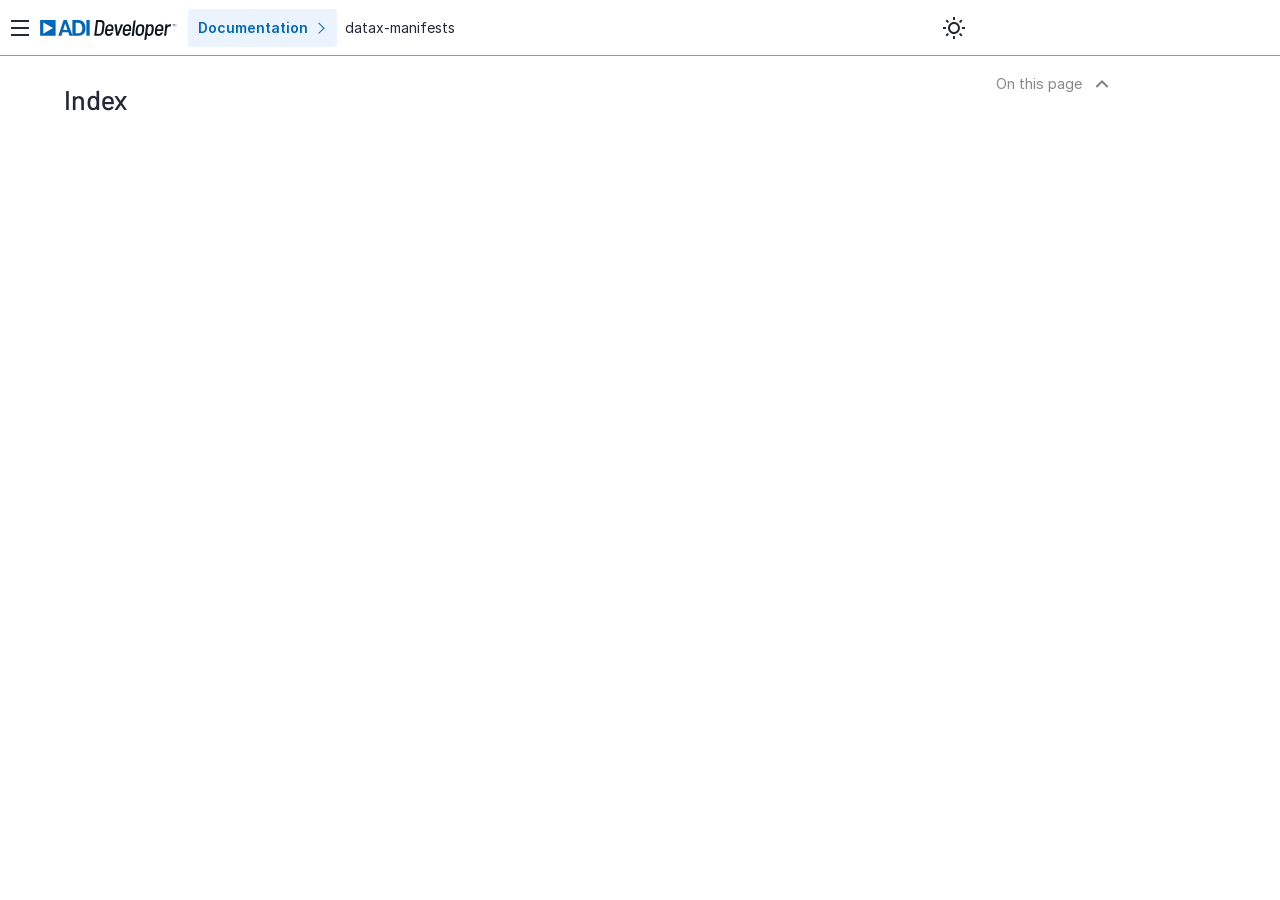
==== commit cf0ac5ff: "deploy: 31e36090ffc5a0ceb288a4f66c955ff826bf6c2e" ====
--- a/genindex.html
+++ b/genindex.html
@@ -6,9 +6,9 @@
     <meta name="viewport" content="width=device-width, initial-scale=1.0" />
     <title>Index &#8212; datax-manifests main documentation</title>
     <link rel="stylesheet" type="text/css" href="_static/pygments.css?v=8e8a900e" />
-    <link rel="stylesheet" type="text/css" href="_static/app.min.css?v=b1d7a81a" />
+    <link rel="stylesheet" type="text/css" href="_static/app.min.css?v=7db40558" />
     <link rel="stylesheet" type="text/css" href="_static/css/diagrams.css?v=f154b667" />
-    <script async="async" src="_static/app.umd.js?v=daa30c51"></script>
+    <script async="async" src="_static/app.umd.js?v=2fe15c61"></script>
     <link rel="index" title="Index" href="#" />
     <link rel="search" title="Search" href="search.html" />
    
--- a/_static/app.min.css
+++ b/_static/app.min.css
@@ -1 +1 @@
-﻿body{--is-dark-theme: 0;--is-light-theme: 1;--display-dark: none;--display-light: inline-block;--bg-color1: #ffffff;--bg-color2: #f8f8f8;--bg-color3: #f0f1f3;--bg-color1-faded1: #ffffff99;--bg-color1-faded2: #ffffffaa;--text-color1: #212836;--text-color2: #555;--text-color3: #888;--accent-color: #0067b9;--accent-color-code: #8e3dc7;--bg-banner: #00305b;--text-color-banner: #fff}body.dark{--is-dark-theme: 1;--is-light-theme: 0;--display-dark: inline-block;--display-light: none;--bg-color1: #101820;--bg-color2: #293038;--bg-color3: #3a424b;--bg-color1-faded1: #101820aa;--bg-color1-faded2: #101820cc;--text-color1: #e5e5e5;--text-color2: #ccc;--text-color3: #aaa;--accent-color: #92befc;--accent-color-code: #d4adf0;--bg-banner: #0088ff;--text-color-banner: #000}@media(prefers-color-scheme: dark){body:not(.light){--is-dark-theme: 1;--is-light-theme: 0;--display-dark: inline-block;--display-light: none;--bg-color1: #101820;--bg-color2: #293038;--bg-color3: #3a424b;--bg-color1-faded1: #10182099;--bg-color1-faded2: #101820aa;--text-color1: #e5e5e5;--text-color2: #ccc;--text-color3: #aaa;--accent-color: #92befc;--accent-color-code: #d4adf0;--bg-banner: #0088ff;--text-color-banner: #000}}:root{--subtle-box-shadow: 0 .2rem .5rem rgba(0,0,0,.05),0 0 .0625rem rgba(0,0,0,.1);--subtle-box-shadow-button: 0 .2rem .5rem rgba(0,0,0,.1),0 0 .0625rem rgba(0,0,0,.15);--subtle-box-shadow-hover: 0 .3rem .6rem rgba(0,0,0,.2),0 0 .085rem rgba(0,0,0,.2);color-scheme:light dark}html{scroll-behavior:smooth;box-sizing:border-box}*,*:before,*:after{box-sizing:inherit}body{--icon-search: url('data:image/svg+xml;charset=utf-8,<svg viewBox="0 0 24 24" fill="none" xmlns="http://www.w3.org/2000/svg"><path d="M18.031 16.617L22.314 20.899L20.899 22.314L16.617 18.031C15.0237 19.3082 13.042 20.0029 11 20C6.032 20 2 15.968 2 11C2 6.032 6.032 2 11 2C15.968 2 20 6.032 20 11C20.0029 13.042 19.3082 15.0237 18.031 16.617ZM16.025 15.875C17.2941 14.5699 18.0029 12.8204 18 11C18 7.132 14.867 4 11 4C7.132 4 4 7.132 4 11C4 14.867 7.132 18 11 18C12.8204 18.0029 14.5699 17.2941 15.875 16.025L16.025 15.875Z" fill="currentColor"></path></svg>');--icon-sun: url('data:image/svg+xml;charset=utf-8,<svg viewBox="0 0 24 24" fill="none" xmlns="http://www.w3.org/2000/svg"><path d="M12 18C8.68629 18 6 15.3137 6 12C6 8.68629 8.68629 6 12 6C15.3137 6 18 8.68629 18 12C18 15.3137 15.3137 18 12 18ZM12 16C14.2091 16 16 14.2091 16 12C16 9.79086 14.2091 8 12 8C9.79086 8 8 9.79086 8 12C8 14.2091 9.79086 16 12 16ZM11 1H13V4H11V1ZM11 20H13V23H11V20ZM3.51472 4.92893L4.92893 3.51472L7.05025 5.63604L5.63604 7.05025L3.51472 4.92893ZM16.9497 18.364L18.364 16.9497L20.4853 19.0711L19.0711 20.4853L16.9497 18.364ZM19.0711 3.51472L20.4853 4.92893L18.364 7.05025L16.9497 5.63604L19.0711 3.51472ZM5.63604 16.9497L7.05025 18.364L4.92893 20.4853L3.51472 19.0711L5.63604 16.9497ZM23 11V13H20V11H23ZM4 11V13H1V11H4Z" fill="currentColor"></path></svg>');--icon-moon: url('data:image/svg+xml;charset=utf-8,<svg viewBox="0 0 24 24" fill="none" xmlns="http://www.w3.org/2000/svg"><path d="M10 7C10 10.866 13.134 14 17 14C18.9584 14 20.729 13.1957 21.9995 11.8995C22 11.933 22 11.9665 22 12C22 17.5228 17.5228 22 12 22C6.47715 22 2 17.5228 2 12C2 6.47715 6.47715 2 12 2C12.0335 2 12.067 2 12.1005 2.00049C10.8043 3.27098 10 5.04157 10 7ZM4 12C4 16.4183 7.58172 20 12 20C15.0583 20 17.7158 18.2839 19.062 15.7621C18.3945 15.9187 17.7035 16 17 16C12.0294 16 8 11.9706 8 7C8 6.29648 8.08133 5.60547 8.2379 4.938C5.71611 6.28423 4 8.9417 4 12Z" fill="currentColor"></path></svg>');--icon-pencil: url('data:image/svg+xml;charset=utf-8,<svg viewBox="0 0 24 24" fill="none" xmlns="http://www.w3.org/2000/svg"><path d="M15.728 9.68602L14.314 8.27202L5 17.586V19H6.414L15.728 9.68602ZM17.142 8.27202L18.556 6.85802L17.142 5.44402L15.728 6.85802L17.142 8.27202ZM7.242 21H3V16.757L16.435 3.32202C16.6225 3.13455 16.8768 3.02924 17.142 3.02924C17.4072 3.02924 17.6615 3.13455 17.849 3.32202L20.678 6.15102C20.8655 6.33855 20.9708 6.59286 20.9708 6.85802C20.9708 7.12319 20.8655 7.37749 20.678 7.56502L7.242 21Z" fill="currentColor"></path></svg>');--icon-menu: url('data:image/svg+xml;charset=utf-8,<svg viewBox="0 0 24 24" fill="none" xmlns="http://www.w3.org/2000/svg"><path d="M3 4H21V6H3V4ZM3 11H21V13H3V11ZM3 18H21V20H3V18Z" fill="currentColor"></path></svg>');--icon-list: url('data:image/svg+xml;charset=utf-8,<svg viewBox="0 0 24 24" fill="none" xmlns="http://www.w3.org/2000/svg"><path d="M8 6H21V8H8V6ZM8 11H21V13H8V11ZM8 16H21V18H8V16ZM3 6H6V8H3V6ZM3 11H6V13H3V11ZM3 16H6V18H3V16Z" fill="currentColor"/></svg>');--icon-close: url('data:image/svg+xml;charset=utf-8,<svg viewBox="0 0 24 24" fill="none" xmlns="http://www.w3.org/2000/svg"><path d="M12 10.586L16.95 5.63599L18.364 7.04999L13.414 12L18.364 16.95L16.95 18.364L12 13.414L7.04999 18.364L5.63599 16.95L10.586 12L5.63599 7.04999L7.04999 5.63599L12 10.586Z" fill="currentColor"></path></svg>');--icon-arrow-up: url('data:image/svg+xml;charset=utf-8,<svg viewBox="0 0 24 24" fill="none" xmlns="http://www.w3.org/2000/svg"><path d="M12 10.8284L7.0502 15.7782L5.63599 14.364L12 8L18.364 14.364L16.9497 15.7782L12 10.8284Z" fill="currentColor"></path></svg>');--icon-arrow-right: url('data:image/svg+xml;charset=utf-8,<svg viewBox="0 0 24 24" fill="none" xmlns="http://www.w3.org/2000/svg"><path d="M13.1717 12L8.22192 7.05025L9.63614 5.63604L16 12L9.63614 18.364L8.22192 16.9497L13.1717 12Z" fill="currentColor"></path></svg>');--icon-arrow-left: url('data:image/svg+xml;charset=utf-8,<svg viewBox="0 0 24 24" fill="none" xmlns="http://www.w3.org/2000/svg"><path d="M10.8284 12L15.7782 16.9497L14.364 18.364L8 12L14.364 5.63604L15.7782 7.05025L10.8284 12Z" fill="currentColor"></path></svg>');--icon-abstract: url('data:image/svg+xml;charset=utf-8,<svg xmlns="http://www.w3.org/2000/svg" viewBox="0 0 24 24"><path d="M4 5h16v2H4V5m0 4h16v2H4V9m0 4h16v2H4v-2m0 4h10v2H4v-2z"/></svg>');--icon-info: url('data:image/svg+xml;charset=utf-8,<svg xmlns="http://www.w3.org/2000/svg" viewBox="0 0 24 24"><path d="M13 9h-2V7h2m0 10h-2v-6h2m-1-9A10 10 0 002 12a10 10 0 0010 10 10 10 0 0010-10A10 10 0 0012 2z"/></svg>');--icon-flame: url('data:image/svg+xml;charset=utf-8,<svg xmlns="http://www.w3.org/2000/svg" viewBox="0 0 24 24"><path d="M17.55 11.2c-.23-.3-.5-.56-.76-.82-.65-.6-1.4-1.03-2.03-1.66C13.3 7.26 13 4.85 13.91 3c-.91.23-1.75.75-2.45 1.32-2.54 2.08-3.54 5.75-2.34 8.9.04.1.08.2.08.33 0 .22-.15.42-.35.5-.22.1-.46.04-.64-.12a.83.83 0 01-.15-.17c-1.1-1.43-1.28-3.48-.53-5.12C5.89 10 5 12.3 5.14 14.47c.04.5.1 1 .27 1.5.14.6.4 1.2.72 1.73 1.04 1.73 2.87 2.97 4.84 3.22 2.1.27 4.35-.12 5.96-1.6 1.8-1.66 2.45-4.32 1.5-6.6l-.13-.26c-.2-.46-.47-.87-.8-1.25l.05-.01m-3.1 6.3c-.28.24-.73.5-1.08.6-1.1.4-2.2-.16-2.87-.82 1.19-.28 1.89-1.16 2.09-2.05.17-.8-.14-1.46-.27-2.23-.12-.74-.1-1.37.18-2.06.17.38.37.76.6 1.06.76 1 1.95 1.44 2.2 2.8.04.14.06.28.06.43.03.82-.32 1.72-.92 2.27h.01z"/></svg>');--icon-question: url('data:image/svg+xml;charset=utf-8,<svg xmlns="http://www.w3.org/2000/svg" viewBox="0 0 24 24"><path d="M15.07 11.25l-.9.92C13.45 12.89 13 13.5 13 15h-2v-.5c0-1.11.45-2.11 1.17-2.83l1.24-1.26c.37-.36.59-.86.59-1.41a2 2 0 00-2-2 2 2 0 00-2 2H8a4 4 0 014-4 4 4 0 014 4 3.2 3.2 0 01-.93 2.25M13 19h-2v-2h2M12 2A10 10 0 002 12a10 10 0 0010 10 10 10 0 0010-10c0-5.53-4.5-10-10-10z"/></svg>');--icon-warning: url('data:image/svg+xml;charset=utf-8,<svg xmlns="http://www.w3.org/2000/svg" viewBox="0 0 24 24"><path d="M13 14h-2v-4h2m0 8h-2v-2h2M1 21h22L12 2 1 21z"/></svg>');--icon-failure: url('data:image/svg+xml;charset=utf-8,<svg xmlns="http://www.w3.org/2000/svg" viewBox="0 0 24 24"><path d="M12 2c5.53 0 10 4.47 10 10s-4.47 10-10 10S2 17.53 2 12 6.47 2 12 2m3.59 5L12 10.59 8.41 7 7 8.41 10.59 12 7 15.59 8.41 17 12 13.41 15.59 17 17 15.59 13.41 12 17 8.41 15.59 7z"/></svg>');--icon-spark: url('data:image/svg+xml;charset=utf-8,<svg xmlns="http://www.w3.org/2000/svg" viewBox="0 0 24 24"><path d="M11.5 20l4.86-9.73H13V4l-5 9.73h3.5V20M12 2c2.75 0 5.1 1 7.05 2.95C21 6.9 22 9.25 22 12s-1 5.1-2.95 7.05C17.1 21 14.75 22 12 22s-5.1-1-7.05-2.95C3 17.1 2 14.75 2 12s1-5.1 2.95-7.05C6.9 3 9.25 2 12 2z"/></svg>');--icon-adi: url('data:image/svg+xml;charset=utf-8,<svg xmlns="http://www.w3.org/2000/svg" viewBox="0 0 24 24"><path d="M 4,20 V 4 H 19.9191 V 20 Z M 7.27826,6.49579 v 11.480597 l 9.9764,-5.868477 z"/></svg>');--icon-video: url('data:image/svg+xml;charset=utf-8,<svg xmlns="http://www.w3.org/2000/svg" viewBox="0 0 24 24"><path d="M 2,0 V 24 L 22.785156,12 Z"/></svg>');--icon-ez: url('data:image/svg+xml;charset=utf-8,<svg xmlns="http://www.w3.org/2000/svg" viewBox="0 0 24 24"><path d="m 5.018,3.999805 2.9857,1.67198 -0.38259,0.12626 c -0.52504,0.17328 -1.07049,0.66411 -1.3392,1.20509 -0.21723,0.43733 -0.22466,0.52591 -0.22466,2.67714 0,1.9911 0.0186,2.25967 0.17685,2.55622 0.33368,0.62518 0.60662,0.90561 1.13162,1.16268 0.43986,0.21538 0.65048,0.25744 1.28912,0.25744 h 0.76335 v 1.17569 c 0,0.64662 0.0259,1.24307 0.0575,1.32544 0.0316,0.0824 0.15482,0.14975 0.27381,0.14975 0.16824,0 0.43438,-0.29417 1.19697,-1.32305 l 0.98063,-1.32305 0.6044,-0.002 c 0.33242,-10e-4 0.76943,-0.0518 0.97113,-0.11227 0.51944,-0.15563 1.11066,-0.69784 1.37134,-1.25764 0.19223,-0.41283 0.22301,-0.62509 0.2238,-1.54373 4.8e-4,-0.5858 0.0209,-1.0755 0.0392,-1.06509 l 3.76425,2.1446 -13.88154,8.17493 z m 4.96824,10.1933 v -1.10454 H 9.00372 c -0.645,0 -1.09561,-0.0472 -1.31172,-0.13755 -0.38773,-0.162 -0.89188,-0.70517 -0.99433,-1.07129 -0.0398,-0.14224 -0.0724,-1.17459 -0.0724,-2.29412 0,-2.03183 4.8e-4,-2.03627 0.25107,-2.46256 0.34735,-0.5908 0.83662,-0.85105 1.6,-0.85105 0.58577,0 0.62661,0.0179 2.78,1.22032 1.20203,0.67117 2.41982,1.34968 2.70621,1.50779 l 0.52071,0.28749 0.0265,1.19398 c 0.0322,1.44936 -0.10361,1.86769 -0.74421,2.29242 -0.34684,0.22996 -0.52287,0.27384 -1.26196,0.31457 l -0.8589,0.0473 -0.76248,1.01409 c -0.41936,0.55776 -0.79252,1.04415 -0.82925,1.08087 -0.0367,0.0367 -0.0668,-0.43027 -0.0668,-1.03776 z m 4.80473,-5.32892 c -0.23381,-0.12276 -0.26035,-0.18758 -0.26035,-0.6358 0,-0.64661 -0.34513,-1.35097 -0.81944,-1.67237 -0.33149,-0.22462 -0.43408,-0.23909 -2.01345,-0.28402 -1.64292,-0.0467 -1.67019,-0.051 -2.13753,-0.33136 l -0.47337,-0.28402 1.93335,-0.0257 c 2.21309,-0.0294 2.66071,0.0504 3.28653,0.58612 0.52719,0.45125 0.77295,1.05819 0.79972,1.97499 0.0118,0.40328 0.004,0.75025 -0.0168,0.77104 -0.021,0.0208 -0.15541,-0.0237 -0.29861,-0.0989 z"/></svg>');--icon-download: url('data:image/svg+xml;charset=utf-8,<svg xmlns="http://www.w3.org/2000/svg" viewBox="0 0 24 24"><path d="m12 3.75c-0.41421 0-0.75 0.33579-0.75 0.75v8.5752l-2.4478-2.666c-0.28003-0.30477-0.754-0.32509-1.0591-0.04541-0.30573 0.28017-0.32607 0.75527-0.04541 1.0605l3.75 4.0825c0.4162 0.4531 0.6883 0.4531 1.1045 5e-6l3.75-4.0825c0.28066-0.30528 0.26032-0.78038-0.04541-1.0605-0.30508-0.27968-0.77906-0.25936-1.0591 0.04541l-2.4478 2.666v-8.5752c0-0.41421-0.33579-0.75-0.75-0.75zm-6.75 9c-0.41421 0-0.75 0.33579-0.75 0.75v4.5c0 1.2338 1.0163 2.25 2.25 2.25h10.5c1.2338 0 2.25-1.0162 2.25-2.25v-4.5c0-0.41421-0.33579-0.75-0.75-0.75s-0.75 0.33579-0.75 0.75v4.5c0 0.42314-0.32686 0.75-0.75 0.75h-10.5c-0.42311 0-0.75-0.32687-0.75-0.75v-4.5c0-0.41421-0.33579-0.75-0.75-0.75z"/></svg>');--icon-dokuwiki: url('data:image/svg+xml;charset=utf-8,<svg xmlns="http://www.w3.org/2000/svg" viewBox="0 0 24 24"><path d="m4.125 6.6639v0.87343h0.35948c0.34583 0 0.62103 0.0093 0.81727 0.02808 0.19624 0.01869 0.3276 0.0635 0.30331 0.05056l0.011216 0.0056 0.014092 0.0056c-0.034726-0.01518 0.13936 0.14409 0.28085 0.5308v0.0029l3.4628 9.1753h1.0335l1.6823-6.5016 1.9772 6.5016h1.011l2.5978-7.4116 0.0029-0.0056c0.32404-0.88079 0.52984-1.4198 0.55327-1.4716 0.30723-0.65963 0.68067-0.90994 1.2835-0.90994h0.35948v-0.87344h-10.397zm9.5488 0.27242c-0.0012 3.24e-4 -0.0016 0.0024-0.0029 0.0029-0.0019 5.57e-4 -0.0065-5.62e-4 -0.0085 0zm-7.757 0.03371 0.025279 0.01122c-0.00618-0.0033-0.013517-0.0024-0.019657-0.0056-0.00244-0.0011-0.00316-0.0046-0.00561-0.0056zm3.8139 0.56731h0.10672c0.35104 0 0.63203 0.0092 0.83692 0.02808 0.20489 0.01884 0.34452 0.05855 0.34544 0.05898-0.0056-0.0026 0.14159 0.14338 0.25276 0.51395l0.29489 0.99139-1.0813 4.1397-1.9856-5.367-0.00288-0.0085c-0.049149-0.11468-0.064592-0.19713-0.064592-0.22749 4.486e-4 -1.27e-4 0.016191-0.01595 0.084249-0.03371l0.00561-0.0029h0.00561c0.16681-0.04866 0.59203-0.09267 1.202-0.09267zm5.3389 0h0.50553c0.57108 0 0.95661 0.10642 1.1711 0.25838 0.21452 0.15195 0.30893 0.33527 0.30893 0.68527 0 0.25127-0.07539 0.63048-0.24153 1.1093l-1.3368 3.7493-1.6626-5.4175-0.0029-0.0085c-0.02775-0.07631-0.03931-0.14735-0.03931-0.21625 0-0.04174 0.0037-0.03192 0.0029-0.03089-8.73e-4 1e-3 0.01337-0.01596 0.08145-0.03371l0.0029-0.0029h0.0056c0.16681-0.04866 0.59484-0.09267 1.2048-0.09267z"/></svg>');--icon-link: url('data:image/svg+xml;charset=utf-8,<svg xmlns="http://www.w3.org/2000/svg" viewBox="0 0 24 24"><path d="m15.875 3.625a0.75 0.75 0 0 0-0.75 0.75 0.75 0.75 0 0 0 0.75 0.75h1.9395l-5.4697 5.4697a0.75 0.75 0 0 0 0 1.0605 0.75 0.75 0 0 0 1.0605 0l5.4697-5.4697v1.9395a0.75 0.75 0 0 0 0.75 0.75 0.75 0.75 0 0 0 0.75-0.75v-3.75a0.75 0.75 0 0 0-0.21973-0.53027 0.75 0.75 0 0 0-0.24316-0.1626 0.75 0.75 0 0 0-0.28711-0.057129zm-8.25 0.75c-1.648 0-3 1.352-3 3v9c0 1.648 1.352 3 3 3h9c1.648 0 3-1.352 3-3v-3.75a0.75 0.75 0 0 0-0.75-0.75 0.75 0.75 0 0 0-0.75 0.75v3.75c0 0.83737-0.66263 1.5-1.5 1.5h-9c-0.83732 0-1.5-0.66264-1.5-1.5v-9c0-0.83731 0.66269-1.5 1.5-1.5h3.75a0.75 0.75 0 0 0 0.75-0.75 0.75 0.75 0 0 0-0.75-0.75z"/></svg>');--icon-git: url('data:image/svg+xml;charset=utf-8,<svg xmlns="http://www.w3.org/2000/svg" viewBox="0 0 24 24"><path d="M 19.69733,11.287704 12.710855,4.3027635 c -0.401768,-0.401767 -1.055025,-0.401767 -1.456793,0 l -1.4506589,1.45066 1.8401599,1.84016 c 0.427836,-0.144147 0.918546,-0.04753 1.258976,0.292893 0.341962,0.343493 0.438571,0.837273 0.291358,1.26664 l 1.774221,1.7742195 c 0.429371,-0.147213 0.924681,-0.05213 1.266643,0.291361 0.478442,0.478439 0.478442,1.254373 0,1.734352 -0.478441,0.47844 -1.254375,0.47844 -1.73435,0 -0.360365,-0.360365 -0.449306,-0.889413 -0.266824,-1.334119 l -1.65461,-1.6546065 v 4.3519735 c 0.116544,0.05827 0.226953,0.134947 0.323562,0.231559 0.478441,0.47844 0.478441,1.254373 0,1.734347 -0.478442,0.47844 -1.25591,0.47844 -1.734351,0 -0.478442,-0.479974 -0.478442,-1.255907 0,-1.734347 0.118077,-0.11808 0.254555,-0.20702 0.401768,-0.266827 V 9.8876495 c -0.145679,-0.0598 -0.283691,-0.148746 -0.401768,-0.266826 -0.363432,-0.361894 -0.450839,-0.89554 -0.263757,-1.340247 L 9.0903411,6.4664835 4.3013241,11.255503 c -0.401768,0.4033 -0.401768,1.05502 0,1.456793 l 6.9864739,6.98494 c 0.401769,0.401767 1.055025,0.401767 1.456793,0 l 6.954272,-6.952739 c 0.401768,-0.400233 0.401768,-1.053493 -0.0015,-1.456794"/></svg>');--icon-book: url('data:image/svg+xml;charset=utf-8,<svg xmlns="http://www.w3.org/2000/svg" viewBox="0 0 24 24"><path d="M 7.6155,21 Q 6.53075,21 5.7655,20.2345 5,19.46925 5,18.3845 V 6 Q 5,4.74225 5.87125,3.87125 6.74225,3 8,3 h 11 v 13.76925 q -0.6635,0 -1.1395,0.476 -0.476,0.476 -0.476,1.13925 0,0.6635 0.476,1.1395 Q 18.3365,20 19,20 v 1 z M 6,16.3635 q 0.33075,-0.2905 0.7345,-0.44225 0.404,-0.152 0.881,-0.152 h 0.769 V 4 H 8 Q 7.18275,4 6.59125,4.59125 6,5.18275 6,6 Z M 9.3845,15.76925 H 18 V 4 H 9.3845 Z M 6,16.3635 V 4.3845 Z M 7.6155,20 h 9.36325 q -0.2845,-0.33075 -0.43925,-0.73175 -0.155,-0.401 -0.155,-0.88375 0,-0.4575 0.152,-0.871 0.152,-0.4135 0.44225,-0.74425 H 7.6155 q -0.6885,0 -1.152,0.476 Q 6,17.72125 6,18.3845 6,19.073 6.4635,19.5365 6.927,20 7.6155,20 Z"/></svg>');--icon-branch: url('data:image/svg+xml;charset=utf-8,<svg viewBox="0 0 24 24" fill="none" xmlns="http://www.w3.org/2000/svg"><path d="M7.10508 15.2101C8.21506 15.6501 9 16.7334 9 18C9 19.6569 7.65685 21 6 21C4.34315 21 3 19.6569 3 18C3 16.6938 3.83481 15.5825 5 15.1707V8.82929C3.83481 8.41746 3 7.30622 3 6C3 4.34315 4.34315 3 6 3C7.65685 3 9 4.34315 9 6C9 7.30622 8.16519 8.41746 7 8.82929V11.9996C7.83566 11.3719 8.87439 11 10 11H14C15.3835 11 16.5482 10.0635 16.8949 8.78991C15.7849 8.34988 15 7.26661 15 6C15 4.34315 16.3431 3 18 3C19.6569 3 21 4.34315 21 6C21 7.3332 20.1303 8.46329 18.9274 8.85392C18.5222 11.2085 16.4703 13 14 13H10C8.61653 13 7.45179 13.9365 7.10508 15.2101ZM6 17C5.44772 17 5 17.4477 5 18C5 18.5523 5.44772 19 6 19C6.55228 19 7 18.5523 7 18C7 17.4477 6.55228 17 6 17ZM6 5C5.44772 5 5 5.44772 5 6C5 6.55228 5.44772 7 6 7C6.55228 7 7 6.55228 7 6C7 5.44772 6.55228 5 6 5ZM18 5C17.4477 5 17 5.44772 17 6C17 6.55228 17.4477 7 18 7C18.5523 7 19 6.55228 19 6C19 5.44772 18.5523 5 18 5Z" fill="currentColor"></path></svg>');--icon-edit: url('data:image/svg+xml;charset=utf-8,<svg viewBox="0 0 24 24" version="1.1" id="svg1" xmlns="http://www.w3.org/2000/svg" xmlns:svg="http://www.w3.org/2000/svg"><path d="M 5,19 H 6.2615 L 16.498,8.7635 15.2365,7.502 5,17.7385 Z M 3.5,20.5 V 17.1155 L 16.6905,3.93075 Q 16.91725,3.72475 17.19125,3.6125 17.4655,3.5 17.76625,3.5 q 0.30075,0 0.5825,0.10675 0.282,0.10675 0.49925,0.3395 l 1.22125,1.2365 Q 20.302,5.4 20.401,5.68275 20.5,5.9655 20.5,6.24825 20.5,6.55 20.397,6.824 20.294,7.09825 20.06925,7.325 L 6.8845,20.5 Z M 19.0095,6.24625 17.75375,4.9905 Z M 15.85625,8.14375 15.2365,7.502 16.498,8.7635 Z" /></svg>');--icon-filter: url('data:image/svg+xml;charset=utf-8,<svg xmlns="http://www.w3.org/2000/svg" height="24px" viewBox="0 -960 960 960" width="24px"><path d="M470.77-200q-13.15 0-21.96-8.81T440-230.77v-223.08L224.15-726.77q-8.07-10.77-2.19-22Q227.85-760 240.77-760h478.46q12.92 0 18.81 11.23 5.88 11.23-2.19 22L520-453.85v223.08q0 13.15-8.81 21.96T489.23-200h-18.46ZM480-468l198-252H282l198 252Zm0 0Z"/></svg>');--icon-copy: url('data:image/svg+xml;charset=utf-8,<svg xmlns="http://www.w3.org/2000/svg" height="20px" viewBox="0 -960 960 960" width="20px"><path d="m200-880c-22 0-40.818 7.8489-56.484 23.516-15.667 15.667-23.516 34.484-23.516 56.484v440c0 22 7.8489 40.818 23.516 56.484 15.667 15.667 34.484 23.516 56.484 23.516h40v-80h-40v-440h360v40h80v-40c0-22-7.8489-40.818-23.516-56.484-15.667-15.667-34.484-23.516-56.484-23.516h-360zm200 200c-22 0-40.818 7.849-56.484 23.516-15.667 15.667-23.516 34.484-23.516 56.484v440c0 22 7.849 40.818 23.516 56.484 15.667 15.667 34.484 23.516 56.484 23.516h360c22 0 40.818-7.849 56.484-23.516 15.667-15.667 23.516-34.484 23.516-56.484v-440c0-22-7.849-40.818-23.516-56.484-15.667-15.667-34.484-23.516-56.484-23.516h-360zm0 80h360v440h-360v-440z"/></svg>');--icon-doxygen: url('data:image/svg+xml;charset=utf-8,<svg xmlns="http://www.w3.org/2000/svg" height="20px" viewBox="0 -960 960 960" width="20px"> <path d="m480-864c-6.9235 0-13.849 1.7416-20.057 5.2251-61.331 34.432-245.98 138.08-307.31 172.51-12.416 6.967-20.061 19.838-20.061 33.772v345c0 13.934 7.6452 26.787 20.043 33.754 61.368 34.432 245.98 138.08 307.33 172.51 12.398 6.9669 27.688 6.9669 40.104 0 61.368-34.432 245.98-138.08 307.33-172.51 12.416-6.967 20.061-19.842 20.061-33.776v-345c0-13.934-7.6449-26.805-20.061-33.754-61.368-34.432-245.98-138.08-307.33-172.51-6.1989-3.4835-13.123-5.2251-20.047-5.2251zm0 127.99c93.767 0 175.78 50.547 220.37 125.83l-111.12 63.497c-22.503-36.765-63.033-61.322-109.25-61.322-70.657 0-128 57.345-128 128 0 70.639 57.363 128 128 128 46.992 0 88.082-25.402 110.34-63.194l112.14 61.701c-44.08 77.298-127.21 129.49-222.49 129.49-141.3 0-256-114.71-256-256 0-141.3 114.71-256 256-256z"/></svg>');--icon-home: url('data:image/svg+xml;charset=utf-8,<svg xmlns="http://www.w3.org/2000/svg" viewBox="0 0 24 24"><path d="M12.5812 2.68627C12.2335 2.43791 11.7664 2.43791 11.4187 2.68627L1.9187 9.47198L3.08118 11.0994L11.9999 4.7289L20.9187 11.0994L22.0812 9.47198L12.5812 2.68627ZM19.5812 12.6863L12.5812 7.68627C12.2335 7.43791 11.7664 7.43791 11.4187 7.68627L4.4187 12.6863C4.15591 12.874 3.99994 13.177 3.99994 13.5V20C3.99994 20.5523 4.44765 21 4.99994 21H18.9999C19.5522 21 19.9999 20.5523 19.9999 20V13.5C19.9999 13.177 19.844 12.874 19.5812 12.6863ZM5.99994 19V14.0146L11.9999 9.7289L17.9999 14.0146V19H5.99994Z"></path></svg>');--icon-checkmark: url('data:image/svg+xml;charset=utf-8,<svg xmlns="http://www.w3.org/2000/svg" viewBox="0 0 24 24"><path d="M12 22C6.477 22 2 17.523 2 12C2 6.477 6.477 2 12 2C17.523 2 22 6.477 22 12C22 17.523 17.523 22 12 22ZM12 20C14.1217 20 16.1566 19.1571 17.6569 17.6569C19.1571 16.1566 20 14.1217 20 12C20 9.87827 19.1571 7.84344 17.6569 6.34315C16.1566 4.84285 14.1217 4 12 4C9.87827 4 7.84344 4.84285 6.34315 6.34315C4.84285 7.84344 4 9.87827 4 12C4 14.1217 4.84285 16.1566 6.34315 17.6569C7.84344 19.1571 9.87827 20 12 20ZM11.003 16L6.76 11.757L8.174 10.343L11.003 13.172L16.659 7.515L18.074 8.929L11.003 16Z"/></svg>');--icon-heart: url('data:image/svg+xml;charset=utf-8,<svg xmlns="http://www.w3.org/2000/svg" viewBox="0 0 24 24" fill="currentColor"><path d="M20.2426 4.75736C22.5053 7.02472 22.583 10.637 20.4786 12.993L11.9999 21.485L3.52138 12.993C1.41705 10.637 1.49571 7.01901 3.75736 4.75736C6.02157 2.49315 9.64519 2.41687 12.001 4.52853C14.35 2.42 17.98 2.49 20.2426 4.75736ZM5.17157 6.17157C3.68183 7.66131 3.60704 10.0473 4.97993 11.6232L11.9999 18.6543L19.0201 11.6232C20.3935 10.0467 20.319 7.66525 18.827 6.1701C17.3397 4.67979 14.9458 4.60806 13.3743 5.98376L9.17157 10.1869L7.75736 8.77264L10.582 5.946L10.5002 5.87701C8.92545 4.61197 6.62322 4.71993 5.17157 6.17157Z"></path></svg>');--icon-cookie: url('data:image/svg+xml;charset=utf-8,<svg xmlns="http://www.w3.org/2000/svg" viewBox="0 0 24 24" fill="currentColor"><path d="M21.1634 10.9711C21.5132 10.8204 21.9579 11.0073 21.9811 11.3875C22.1494 14.1467 21.1794 16.9625 19.071 19.0709C15.1657 22.976 8.83405 22.9761 4.92886 19.0709C1.02367 15.1657 1.02377 8.83405 4.92885 4.9288C7.03704 2.82061 9.8525 1.85015 12.6115 2.01806C12.9916 2.04119 13.1787 2.48598 13.028 2.83576C12.4774 4.11367 12.7239 5.65275 13.7677 6.69657C14.3307 7.25963 15.038 7.58971 15.7706 7.68848C16.0483 7.72594 16.2738 7.95144 16.3113 8.2292C16.4101 8.96178 16.7402 9.66905 17.3032 10.2321C18.347 11.2759 19.8857 11.5218 21.1634 10.9711ZM19.7845 13.8397C19.8558 13.5362 19.6123 13.2603 19.3017 13.2337C18.0569 13.1271 16.8417 12.599 15.889 11.6463C15.3166 11.0739 14.8979 10.4061 14.6309 9.69455C14.5744 9.54422 14.4556 9.42534 14.3052 9.36892C13.5936 9.10186 12.9259 8.68322 12.3535 8.11078C11.4005 7.15778 10.8715 5.94208 10.7648 4.69683C10.7381 4.38618 10.4621 4.14264 10.1586 4.2141C8.76039 4.54327 7.43341 5.25267 6.34306 6.34301C3.21903 9.46721 3.21893 14.5326 6.34307 17.6567C9.46721 20.7809 14.5326 20.7808 17.6568 17.6567C18.7474 16.566 19.4557 15.2384 19.7845 13.8397ZM9.8786 14.1212C10.4644 14.707 10.4644 15.6567 9.8786 16.2425C9.29281 16.8283 8.34307 16.8283 7.75728 16.2425C7.17149 15.6567 7.17149 14.707 7.75728 14.1212C8.34306 13.5354 9.29281 13.5354 9.8786 14.1212ZM10.2321 8.11078C10.8179 8.69657 10.8179 9.64631 10.2321 10.2321C9.64636 10.8179 8.69661 10.8179 8.11083 10.2321C7.52504 9.64631 7.52504 8.69656 8.11083 8.11078C8.69661 7.52499 9.64636 7.52499 10.2321 8.11078ZM15.889 13.7676C16.4748 14.3534 16.4748 15.3032 15.889 15.889C15.3032 16.4747 14.3535 16.4747 13.7677 15.889C13.1819 15.3032 13.1819 14.3534 13.7677 13.7676C14.3535 13.1818 15.3032 13.1818 15.889 13.7676Z"></path></svg>');--color-admonition-title--caution: #ff9100;--color-admonition-title-background--caution: rgba(255, 145, 0, 0.2);--color-admonition-title--warning: #ff9100;--color-admonition-title-background--warning: rgba(255, 145, 0, 0.2);--color-admonition-title--danger: #ff5252;--color-admonition-title-background--danger: rgba(255, 82, 82, 0.2);--color-admonition-title--attention: #ff5252;--color-admonition-title-background--attention: rgba(255, 82, 82, 0.2);--color-admonition-title--error: #ff5252;--color-admonition-title-background--error: rgba(255, 82, 82, 0.2);--color-admonition-title--hint: #00c852;--color-admonition-title-background--hint: rgba(0, 200, 82, 0.2);--color-admonition-title--tip: #00c852;--color-admonition-title-background--tip: rgba(0, 200, 82, 0.2);--color-admonition-title--important: #00bfa5;--color-admonition-title-background--important: rgba(0, 191, 165, 0.2);--color-admonition-title--note: #00b0ff;--color-admonition-title-background--note: rgba(0, 176, 255, 0.2);--color-admonition-title--video: #00b0ff;--color-admonition-title-background--video: rgba(0, 176, 255, 0.2);--color-admonition-title--seealso: #448aff;--color-admonition-title-background--seealso: rgba(68, 138, 255, 0.2);--color-admonition-title--admonition-todo: #808080;--color-admonition-title-background--admonition-todo: rgba(128, 128, 128, 0.2);--color-admonition-title: #651fff;--color-admonition-title-background: rgba(101, 31, 255, 0.2);--icon-admonition-default: var(--icon-abstract);--color-topic-title: #14B8A6;--color-topic-title-background: rgba(20, 184, 166, 0.2);--icon-topic-default: var(--icon-pencil);--color-link-title--adi: #0067b9;--color-link-title-background--adi: rgba(0, 103, 185, 0.2);--color-link-title--ez: #2eb251;--color-link-title-background--ez: rgba(46, 178, 81, 0.2);--color-link-title--git: #f05133;--color-link-title-background--git: rgba(240, 81, 51, 0.2);--color-link-title--link: #666666;--color-link-title-background--link: rgba(102, 102, 102, 0.2);--color-link-title--dokuwiki: #666666;--color-link-title-background--dokuwiki: rgba(102, 102, 102, 0.2);--color-link-title--download: #666666;--color-link-title-background--download: rgba(102, 102, 102, 0.2);--color-link-title--doxygen: #659ad2;--color-link-title-background--doxygen: rgba(101, 154, 210, 0.2);--color-link-title: #14B8A6;--color-link-title-background: rgba(20, 184, 166, 0.2);--icon-link-default: var(--icon-adi)}body{margin:0;overflow-x:hidden}@media screen{body{background-color:var(--bg-color1);color:var(--text-color1)}}.body ol p,.body ul p{margin:.25em 0}svg{display:block;margin:0 auto;max-width:100%}.body table{margin:0 auto;line-height:1.5em}@media(min-width: 65em){#hdl-component-diagram svg{float:right;margin:-2.5em 0 0 1em;max-width:45%}}@media print{#hdl-component-diagram svg{float:right;margin:-3em 0 0 1em;max-width:45%}}@font-face{font-family:"Barlow";font-display:fallback;src:url("fonts/barlow/Barlow-Medium.woff2") format("woff2");font-weight:500;font-style:normal}@font-face{font-family:"Barlow";font-display:fallback;src:url("fonts/barlow/Barlow-SemiBold.woff2") format("woff2");font-weight:600;font-style:normal}@font-face{font-family:"Inter";font-display:fallback;src:url("fonts/inter/Inter-Regular.woff2") format("woff2");font-weight:normal;font-style:normal}@font-face{font-family:"Inter";font-display:fallback;src:url("fonts/inter/Inter-SemiBold.woff2") format("woff2");font-weight:600;font-style:normal}@font-face{font-family:"JetBrainsMono";font-display:fallback;src:url("fonts/jetbrains-mono/JetBrainsMono-Regular.woff2") format("woff2");font-weight:normal;font-style:normal;size-adjust:75%}@font-face{font-family:"JetBrainsMono";font-display:fallback;src:url("fonts/jetbrains-mono/JetBrainsMono-Bold.woff2") format("woff2");font-weight:700;font-style:normal;size-adjust:75%}body{font-family:Inter,sans-serif}pre,code{font-family:JetBrainsMono,monospace}.body :is(h1,h2,h3,h4,h5,h6){font-family:Barlow,sans-serif;font-weight:500;margin:0;padding:1em 0 .4em 0}.body h1{font-size:1.7em}.body h2{font-size:1.6em}.body h3{font-size:1.4em}.body h4{font-size:1.3em}.body h5{font-size:1.25em}.body h6{font-size:1.2em}.sphinxsidebar .caption-text{font-family:Barlow,sans-serif;font-weight:600;font-size:1.1em}.bold{font-weight:600}input,textarea,select,button,summary{background:none;outline:none;border:none;font-size:1em}a,input,textarea,select,button,summary,label{-webkit-tap-highlight-color:rgba(0,0,0,0)}video{max-width:100%}.body ul{padding-left:1em}.body .admonition ul{padding-left:1.75em}@media screen{section,#top-anchor,aside,a,.literal-block-wrapper{scroll-margin-top:3.5rem}.body>section,.body>section>span{scroll-margin-top:calc(3.5rem + 1.75em)}span{scroll-margin-top:2.5rem}}code.literal{border:1px solid rgba(125,125,125,.15);background:rgba(125,125,125,.025);border-radius:.5rem;padding:0em .2em .1em .2em}@media screen{code.literal,.highlight pre{font-size:1.1em}}@media print{code.literal{font-size:.9em}}.math{font-size:.8em}a{overflow-wrap:anywhere}.highlight{padding:.75em;margin-bottom:.5em;border-radius:.5rem;overflow-x:auto}.highlight .hll{box-sizing:content-box;width:100%;display:block;margin:0 -0.75rem;padding:0 .75rem}.math-wrapper,.table-wrapper{width:100%;overflow-x:auto}img{display:block;margin:0 auto;max-width:100%}@media print{img{break-inside:avoid}}@media(min-width: 65em){.body img,.body figure,.body .svg{display:block;margin:0 auto;max-width:100%}.body img.align-left,.body figure.align-left,.body .svg.align-left{float:left;clear:left;margin-right:.5em;max-width:45%}.body img.align-right,.body figure.align-right,.body .svg.align-right{float:right;clear:right;margin-left:.5em;max-width:45%}}@media print{.body img,.body figure,.body .svg{display:block;margin:0 auto;max-width:100%;padding:.5em}.body img.align-left,.body figure.align-left,.body .svg.align-left{float:left;clear:left;margin-right:.5em;max-width:45%}.body img.align-right,.body figure.align-right,.body .svg.align-right{float:right;clear:right;margin-left:.5em;max-width:45%}}.clear-both{clear:both}.clear-left{clear:both}.clear-right{clear:both}@media print{.break-after{break-after:always;display:block}.break-before{break-before:always;display:block}}body .body img,body .body svg{border-radius:.5rem}@media(prefers-color-scheme: dark){body:not(.light) .body img:not(.no-background),body:not(.light) .body svg:not(.no-background):not(.flowchart){background:#fff}}body.dark .body img:not(.no-background),body.dark .body svg:not(.no-background):not(.flowchart){background:#fff}.toctree-wrapper li{margin:.5em 0}table.regmap td.description{font-size:.8em}@media screen{table.regmap td:not(.description) code.literal{font-size:1em}}pre{margin:0}#hdl-parameters table p,#hdl-interfaces table p{white-space:break-spaces}aside.footnote p{display:inline;margin:.5em 0 0 0}aside.footnote .label{padding:.15em .3em 0 0;white-space:nowrap;float:left}iframe{border:none}@media screen{.iframe-video p,.embed-video p{text-align:center}}.iframe-video iframe{box-shadow:0 .2rem .5rem rgba(0,0,0,.05),0 0 .0625rem rgba(0,0,0,.1);border-radius:.5rem;overflow:hidden;display:block;margin:0 auto;width:59rem;height:33.1875rem}@media(max-width: 80em){.iframe-video{width:100%;overflow:hidden}}@media(min-width: 65em)and (max-width: 80em){.iframe-video iframe{width:calc(100vw - 20rem);height:calc(56.25vw - 11.25rem)}}@media(max-width: 65em){.iframe-video iframe{width:calc(100vw - 2rem);height:calc(56.25vw - 1.125rem)}}@media(min-width: 80em){.iframe-video.align-left,.embed-video.align-left{float:left;clear:left;margin-right:1em}.iframe-video.align-right,.embed-video.align-right{float:right;clear:right;margin-left:1em}.iframe-video.align-left iframe,.iframe-video.align-right iframe,.iframe-video.align-left video,.iframe-video.align-right video,.embed-video.align-left iframe,.embed-video.align-right iframe,.embed-video.align-left video,.embed-video.align-right video{width:24rem;height:13.49rem}}.esd-warning{border-radius:.5em;align-items:center;padding:.25rem .5em !important;font-size:.9em;text-align:justify}.esd-warning .icon{width:7rem;height:7rem;margin-right:.5rem;flex-shrink:0;background:url(esd-warning.svg);print-color-adjust:exact;-webkit-print-color-adjust:exact;background-size:contain;margin:0 auto}@media(min-width: 40em){.esd-warning{display:flex}}@media print{.esd-warning{display:flex}}@media screen{.esd-warning{color:#000 !important;background:#ff0}}@media print{.ewarning{break-inside:avoid;border:1px solid #ff0}}.image-reference,.svg p{text-align:center}.image-reference:not(:has(.align-left,.align-right)){display:inline-block;width:100%}img{page-break-inside:avoid}.only-dark,.only-light,#badges img{background:none !important}#badges img{display:inline-block !important}.flex.badges{justify-content:center;max-width:40rem;margin:0 auto}.flex.badges a{width:inherit;padding:.25em}.flex.badges a:before{display:none}.only-light{display:var(--display-light) !important}.only-dark{display:var(--display-dark) !important}figcaption p{text-align:center !important}.red{color:red}.green{color:green}hr{border-top:1px dashed var(--text-color2);border-bottom:None}.tab-set>input{display:none}.tab-set{display:flex;flex-wrap:wrap}.tab-set>label:hover{color:var(--accent-color);border-bottom:2px solid var(--accent-color)}.tab-content{width:100%}@media print{.tab-set>label{font-weight:bold;margin-bottom:.25em}}@media screen{.tab-set>label{cursor:pointer;user-select:none;padding:.5em .5em;margin:0 .25em;border-bottom:2px solid rgba(0,0,0,0)}.tab-set>input:checked+label{color:var(--accent-color);border-bottom:2px solid var(--accent-color)}.tab-content{display:none;order:99;border-top:1px solid rgba(125,125,125,.5);border-bottom:1px solid rgba(125,125,125,.5);padding:.5em .5em 0}}.tab-set>input:checked+label+.tab-content{display:block}.body .card{border-radius:.5rem;padding:.75em;margin:.25em;display:flex;flex-direction:column;justify-content:space-between}@media screen{.body .card{border:1px solid rgba(125,125,125,.25);background:var(--bg-color1);box-shadow:var(--subtle-box-shadow)}}@media print{.body .card{border:1px solid var(--text-color3)}}@media print{.body .card .link-overlay{margin-top:.5em;text-align:right}}@media screen{.body .card{position:relative}.body .card .link-overlay,.body .card .link-overlay>a{position:absolute;top:0;right:0;bottom:0;left:0;z-index:1}.body .card .link-overlay>a{font-size:0;border:none !important;border-radius:.5rem}.body .card.link:hover{border:1px solid var(--accent-color)}}.body .card .header{font-weight:bold}.body .card img{max-height:10em}@media(min-width: 65em){.body .flex{display:flex;flex-wrap:wrap}}.body .grid-repeat{display:grid;grid-template-rows:auto}@media(max-width: 65em){.body .grid-flex{display:flex;flex-wrap:wrap}.body .grid-flex>*{flex:1 1 calc(50% - .5em)}}@media(min-width: 65em){.body .grid-flex{display:grid;grid-template-rows:auto}}@media print{.body .flex{display:flex;flex-wrap:wrap}.body .grid-repeat,.body .grid-flex{display:grid;grid-template-rows:auto}}.body .highlight-added,.body .highlight-modified,.body .highlight-deleted{animation:highlight-change 3s ease-out;border-radius:4px}.body .highlight-added{--hl-color: rgba(120, 220, 140, 0.35)}.body .highlight-modified{--hl-color: rgba(255, 220, 100, 0.35)}.body .highlight-deleted{--hl-color: rgba(255, 120, 120, 0.35)}@keyframes highlight-change{0%{background-color:var(--hl-color)}100%{background-color:rgba(0,0,0,0)}}@media screen{header{position:sticky}}header{z-index:8;width:100%;top:0;print-color-adjust:exact;-webkit-print-color-adjust:exact}header label,header button{cursor:pointer}header #right span{display:flex;align-items:center}header #right span.reverse{flex-direction:row-reverse}header .icon:before{content:"";display:block;width:1.5rem;height:1.5rem;margin:.5rem .25rem;background-color:var(--text-color1);mask-repeat:no-repeat}header #search:before{mask-image:var(--icon-search)}header #theme:before{mask-image:var(--icon-sun)}header #left{margin:0 .25rem;display:flex;align-items:center}header #right{margin-right:.25rem}header #show-sidebar:before{mask-image:var(--icon-menu);transition:transform .25s ease}header #show-localtoc:before{mask-image:var(--icon-list);transition:transform .25s ease}header button,header label{border-radius:.5rem}header button:hover,header label:hover{background-color:var(--bg-color2)}header button:focus-visible,header label:focus-visible{outline:.125em solid var(--accent-color)}@media(min-width: 105em){header #right{margin-left:calc(50vw - 20rem - 10vw + 1rem);width:calc(40rem + 20vw - 1rem)}}@media screen{header{border-bottom:1px solid rgba(125,125,125,.8)}}.repotoc-tree.overlay{position:sticky;top:3.5rem;pointer-events:none;height:0;opacity:0;z-index:7;width:0;transition:opacity .25s ease;overflow-y:visible}.repotoc-tree.overlay root{background:var(--bg-color1);overflow-y:auto;padding-top:1em;height:calc(100vh - 3.5rem);width:100vw;display:flex;flex-direction:column}.repotoc-tree.overlay a{cursor:pointer;display:block;width:fit-content;padding:0 .5em 0 .5em;transition:padding .25s ease}.repotoc-tree.overlay a:hover{color:var(--accent-color);border-color:var(--accent-color)}.repotoc-tree.overlay a.current{color:var(--accent-color)}#input-show-toc:checked~header #show-sidebar:before{mask-image:var(--icon-close);transform:rotate(90deg)}#input-show-localtoc:checked~header #show-localtoc:before{mask-image:var(--icon-close);transform:rotate(90deg)}.dark header #theme:before{mask-image:var(--icon-moon);transform:none}@media(prefers-color-scheme: dark){header #theme:before{mask-image:var(--icon-moon);transform:none}.light header #theme:before{mask-image:var(--icon-sun);transform:scale(1.1)}}@media(min-width: 65em){header #show-localtoc{display:none}}@media screen and (max-width: 65em){header{border-bottom:1px solid rgba(125,125,125,.8)}}@media(max-width: 65em){header{display:flex;width:100%}}@media screen and (max-width: 65em){header{background:var(--bg-color1-faded1)}}header{display:flex;height:3.5rem}header #right{display:flex;justify-content:space-between}header #logo-org{display:inline-block;width:8.75rem;height:1.25rem;margin:.9rem 0 .65rem 0;background:url("./logo-org.svg") no-repeat center top;background-size:100% auto;flex-shrink:0}header .vertical-divider{padding-left:.25rem;height:1.75rem}header #logo{font-size:.875em;margin-left:.25rem;padding:0 .25rem;min-height:2rem;border-radius:.5rem;overflow:hidden;display:flex;align-items:center;line-height:1rem}header #logo div{transition:margin .25s ease,opacity .25s ease}body.dark #logo-org{background-position:center bottom}@media(prefers-color-scheme: dark){body:not(.light) #logo-org{background-position:center bottom}}@media(max-width: 65em){header{backdrop-filter:blur(1em)}header .vertical-divider{border-right:1px solid rgba(125,125,125,.8)}}@media(min-width: 65em){header{background:var(--bg-color1)}header #right{text-align:right}}@media(min-width: 105em){header #left{display:none}}@media(min-width: 65em)and (max-width: 105em){header #right{width:calc(75vw - 1rem)}}@media(max-width: 65em){header #right{width:100%}}@media(min-width: 65em)and (max-width: 105em){.repotoc-tree.overlay root{padding-left:9rem}}@media(min-width: 105em){.repotoc-tree.overlay root{padding-left:calc(40vw - 12.5em)}}@media(max-width: 65em){.repotoc-tree.overlay{display:none}}header #show-repotoc{color:var(--accent-color);font-weight:bold;font-size:.875em;display:flex;margin:0 0 0 .25em;align-items:center;border-radius:.5rem;padding:.75em 1em .75em .75em;user-select:none;background-color:rgba(57.3%,74.5%,98.8%,.18)}header #show-repotoc:hover{background-color:rgba(57.3%,74.5%,98.8%,.5)}header #show-repotoc:after{border:2px solid var(--accent-color);border-width:0 1px 1px 0;display:block;content:"";transition:transform ease .125s,margin ease .125s;width:.6em;height:.6em;transform:rotate(-45deg);margin-top:1px;margin-left:.5em}@media print{header #show-repotoc{display:none}header #logo{margin-left:.5em}}@media(max-width: 65em){header #show-repotoc{display:none}header #logo{margin-left:.25em}}#input-show-repotoc:checked~header #show-repotoc:after{transform:rotate(45deg);margin-top:-5px;margin-left:calc(.5em + 2px);margin-right:-2px}@media(min-width: 65em){#input-show-repotoc:checked~header #logo div{margin-top:6em;opacity:0}}#input-show-repotoc:checked~div.repotoc-tree{pointer-events:initial;opacity:1}#input-show-repotoc:checked~div.repotoc-tree a{padding:.75em .5em}body:has(>#input-show-repotoc:checked){overflow-y:hidden}.body{width:100%;padding:0 1rem;overflow-x:auto}.body p,.body div.line{line-height:1.5em;margin:.25em 0 .75em 0}.body p{margin:.25em 0 .5em 0}.body div.line{margin:.25em 0}.body-header:has(.empty){display:none}.bodywrapper{transition:ease opacity .2s,ease transform .2s}.bodywrapper.fetch{pointer-events:none;user-select:none;opacity:0}@media not (prefers-reduced-motion: reduce){.bodywrapper.fetch{transform:perspective(16rem) scale3d(0.99, 0.99, 0.99)}}@media(min-width: 65em){.body{min-height:calc(100vh - 7rem)}.body-header+.body{min-height:calc(100vh - 8.5rem)}}@media(max-width: 65em){.body{min-height:calc(100vh - 11.25rem)}}@media(max-width: 105em){.bodywrapper>div{margin:0 auto}}@media(min-width: 65em)and (max-width: 105em){.bodywrapper{width:calc(10rem + 60vw);margin-left:calc(50vw - 10vw - 5rem - 30vw)}}@media(min-width: 105em){.bodywrapper{width:calc(40rem + 20vw);margin-left:calc(50vw - 0vw - 20rem - 10vw)}}.bodywrapper ._collection{display:none}.documentwrapper #loader{pointer-events:none;user-select:none;position:fixed;top:calc(50vh - 10rem + 3.5rem);left:calc(50vw - 10rem);width:20rem;text-align:center;transition:ease opacity .25s;opacity:0}.documentwrapper #loader.fetch,.documentwrapper #loader.fail{opacity:1}.documentwrapper #loader .wave-spinner-0,.documentwrapper #loader .wave-spinner-1{transition:ease opacity .25s;justify-content:center;display:flex;height:3em;gap:1em}.documentwrapper #loader .wave-spinner-0{align-items:flex-end}.documentwrapper #loader span{width:.125em}.documentwrapper #loader .wave-spinner-0 span{animation:wave 2s infinite ease-in-out;background:linear-gradient(to top, var(--text-color2), var(--text-color1));border-radius:.1em .1em 0 0}.documentwrapper #loader .wave-spinner-1 span{animation:wave 1.5s infinite ease-in-out;background:linear-gradient(to top, var(--text-color3), var(--text-color2));border-radius:0 0 .1em .1em}.documentwrapper #loader .text{font-weight:bold;padding:1em 0 .5em}.documentwrapper #loader .text::before{content:"Loading content."}.documentwrapper #loader .subtext::before{content:"Shouldn't take long."}.documentwrapper #loader.fail .text::before{content:"Ahhh, Technology."}.documentwrapper #loader.fail .subtext::before{content:"Content failed to load."}.documentwrapper #loader.fail .wave-spinner-0,.documentwrapper #loader.fail .wave-spinner-1{opacity:0}@keyframes wave{0%,100%{height:20%;opacity:.8}50%{height:100%;opacity:.8}}.sphinxsidebar{width:0}.sphinxsidebarwrapper{box-sizing:content-box;overflow-y:auto;height:calc(100vh - 3.5rem)}@media(max-width: 65em){.sphinxsidebar .repotoc-tree{display:contents}}@media(min-width: 65em){.sphinxsidebar .repotoc-tree{display:none}}@media(max-width: 105em){.sphinxsidebar{transition:.125s ease opacity,.25s ease margin;pointer-events:none;margin-left:-5rem;opacity:0}.sphinxsidebarwrapper{backdrop-filter:blur(1em);background:var(--bg-color1-faded2);box-shadow:.3rem 0 .3rem rgba(0,0,0,.1),0 0 .075rem rgba(0,0,0,.15);width:18rem}#input-show-toc:checked~.sphinxsidebar{pointer-events:initial;margin-left:0;opacity:1}.sphinxsidebar .toctree{margin:1em auto 0}}@media(max-width: 65em){.sphinxsidebar #logo,.sphinxsidebar #no-logo{display:none !important}}.sphinxsidebar #logo,.sphinxsidebar #no-logo{display:block;font-size:1.5em;max-width:13rem;margin:1rem 1rem 0 1rem}@media(min-width: 40em)and (max-width: 105em){.sphinxsidebar{width:18em;left:-19em}#input-show-toc:checked~.sphinxsidebar{box-shadow:.3rem 0 .3rem rgba(0,0,0,.1),0 0 .075rem rgba(0,0,0,.15)}}#input-show-localtoc:checked~#cancel-area-show-localtoc{z-index:3}#input-show-localtoc:checked~.localtoc{z-index:4}#input-show-toc:checked~#cancel-area-show-toc{z-index:5}#input-show-toc:checked~.sphinxsidebar{z-index:6}@media(max-width: 40em){.sphinxsidebar{width:100vw;left:-100vw}}.sphinxsidebar ul{list-style-type:none;padding:0 0 0 .5em}.sphinxsidebar .caption-text{color:var(--text-color2)}.toctree-collapse{display:none}@media(min-width: 105em){button#show-sidebar{display:none}.sphinxsidebar{z-index:6}.sphinxsidebarwrapper{height:calc(100vh - 3.5rem);width:calc(5vw + 15rem);margin-left:calc(45vw - 15rem - 20rem - 10vw);transition:ease opacity .125s}.sphinxsidebarwrapper.fetch{pointer-events:none;user-select:none;opacity:0}}@media(min-width: 105em){.sphinxsidebarwrapper .toc-tree,.sphinxsidebarwrapper .repotoc-tree{padding:1em 1vw}.sphinxsidebar #logo,.sphinxsidebar #no-logo{margin:1vw 1vw 0 1vw}}@media(max-width: 105em){.sphinxsidebarwrapper .toc-tree,.sphinxsidebarwrapper .repotoc-tree{padding:1em}}.toc-tree,.sphinxsidebar .repotoc-tree{margin-bottom:10em}.toc-tree p.caption,.sphinxsidebar .repotoc-tree p.caption{margin:1em 0 .5em 0}.toc-tree>ul,.sphinxsidebar .repotoc-tree>ul{padding:0;margin:0}.toc-tree label,.sphinxsidebar .repotoc-tree label{cursor:pointer;display:block;padding:.5em .3em .2em .5em;height:1em;width:1em}.toc-tree .toctree-collapse~ul,.sphinxsidebar .repotoc-tree .toctree-collapse~ul{display:none}.toc-tree .toctree-collapse:checked~ul,.sphinxsidebar .repotoc-tree .toctree-collapse:checked~ul{display:block}.toc-tree .collapse,.sphinxsidebar .repotoc-tree .collapse{display:flex}.toc-tree a,.sphinxsidebar .repotoc-tree a{scroll-margin-bottom:10em;display:flex;align-items:stretch;line-height:1.5em;width:100%;padding:.25em .5em .25em 0;margin-left:-0.75em;border-radius:.5rem;font-size:.9em}.toc-tree a:before,.sphinxsidebar .repotoc-tree a:before{width:.25em;margin:0 .25em;content:"⠀";border-radius:.5rem;display:block}.toc-tree a:hover,.sphinxsidebar .repotoc-tree a:hover{color:var(--accent-color)}.toc-tree a.current,.sphinxsidebar .repotoc-tree a.current{color:var(--accent-color)}.toc-tree a.current:before,.sphinxsidebar .repotoc-tree a.current:before{background:var(--accent-color)}.toc-tree label:hover .icon,.sphinxsidebar .repotoc-tree label:hover .icon{border-color:var(--accent-color) !important}.toc-tree label:hover,.toc-tree a:hover,.sphinxsidebar .repotoc-tree label:hover,.sphinxsidebar .repotoc-tree a:hover{background-color:var(--bg-color2)}.toc-tree .collapse label .icon,.sphinxsidebar .repotoc-tree .collapse label .icon{border:1px solid var(--text-color1);border-width:0 1px 1px 0;display:block;transition:transform ease .125s,margin ease .125s;width:.5em;height:.5em;transform:rotate(-45deg);margin-top:1px;margin-left:-1px}.toc-tree .toctree-collapse:checked~.collapse .icon,.sphinxsidebar .repotoc-tree .toctree-collapse:checked~.collapse .icon{transform:rotate(45deg);margin-top:-1px;margin-left:1px}.toc-tree label,.sphinxsidebar .repotoc-tree label{border-radius:1rem}@media screen{.localtoc{right:auto;left:100vw;height:0;width:0}.tocwrapper{background:var(--bg-color1);height:calc(100vh - 4.5rem);overflow-y:auto}.tocwrapper>*:last-child{margin-bottom:10em}.tocwrapper .group,.tocwrapper nav{border-left:1px solid rgba(125,125,125,.5);max-width:20rem;padding-right:.5em;color:var(--text-color2)}body:not(.singlehtml) .tocwrapper nav>ul>li:first-child>a{display:none}.sphinxsidebar,.localtoc{position:sticky;top:3.5rem;height:0}}.localtoc .caption-text{font-weight:bold;color:var(--text-color2)}.localtoc .tocwrapper{transition:ease opacity .2s}.localtoc .tocwrapper.fetch{pointer-events:none;user-select:none;opacity:0}@media screen{.tocwrapper ul{padding:0 0 0 .5em}}@media print{.tocwrapper nav{padding-top:1em;margin-left:-1em}.tocwrapper ul{padding:0 0 0 1em}}@media screen{.toc-tree a:not(.current),.tocwrapper a:not(.current){letter-spacing:.005em}.toc-tree a.current,.tocwrapper a.current{color:var(--accent-color);font-weight:bold;letter-spacing:-0.008em}}.tocwrapper{box-sizing:content-box;padding-top:1rem;font-size:.9em}.tocwrapper .caption-text{padding-left:1em}.tocwrapper ul{list-style-type:none}.tocwrapper a{display:inline-block;padding:.25em 0}.tocwrapper .header{user-select:none;color:var(--text-color3)}.tocwrapper .localtoc-header{display:flex;align-items:center}.tocwrapper #scroll-up{cursor:pointer;margin-left:.25rem;opacity:.75;border-radius:.5rem}.tocwrapper #scroll-up:before{content:"";display:block;width:1.5rem;height:1.5rem;margin:.25rem;background-color:var(--text-color2);mask-image:var(--icon-arrow-up);mask-repeat:no-repeat}@media screen{.localtoc .header{padding-left:1rem;margin-bottom:1em}.localtoc .sub-header{padding-left:.5rem;color:var(--text-color3);font-weight:bold;margin:1em 0 -0.25em 0}.localtoc-header:before{content:"On this page"}}@media print{.localtoc .header{font-size:1.5em}.localtoc-header:before{content:"Table of contents"}}@media(min-width: 65em){.sphinxsidebar #show-repotoc,.sphinxsidebar #show-toc{display:none}}.sphinxsidebar #show-repotoc,.sphinxsidebar #show-toc{cursor:pointer;user-select:none;align-items:center;background:var(--bg-color2)}.sphinxsidebar #show-repotoc{padding:1.5rem .5rem .5rem .5em}.sphinxsidebar #show-toc{padding:1.5rem .5rem .5rem 1em}.sphinxsidebar #show-repotoc:before,.sphinxsidebar #show-toc:after{content:"";display:block;width:1.5rem;height:1.5rem;background-color:var(--text-color1);mask-repeat:no-repeat}.sphinxsidebar #show-repotoc:before{mask-image:var(--icon-arrow-left)}.sphinxsidebar #show-toc:after{mask-image:var(--icon-arrow-right)}@media(max-width: 65em){#input-switch-toc:checked~.repotoc-tree{display:block}#input-switch-toc:checked~.toc-tree{display:none}#show-toc{display:none}#show-repotoc,#input-switch-toc:checked~#show-toc{display:flex;justify-content:start}#input-switch-toc:checked~#show-repotoc{display:none}}.sphinxsidebar .repotoc-tree{display:none}@media screen and (max-width: 65em){.localtoc{transition:.125s ease opacity;pointer-events:none;opacity:0;direction:rtl}.localtoc .tocwrapper{direction:ltr;transition:.25s ease width;box-shadow:-0.3rem 0 .3rem rgba(0,0,0,.1),0 0 .075rem rgba(0,0,0,.15);overflow-x:hidden;width:15rem}.localtoc .tocwrapper>div,.localtoc .tocwrapper>nav{width:20rem}#input-show-localtoc:checked~.localtoc{pointer-events:initial;opacity:1}#input-show-localtoc:checked~.localtoc .tocwrapper{width:20rem}}@media screen and (max-width: 65em){#input-show-localtoc:checked~#cancel-area-show-localtoc{position:fixed;background:rgba(0,0,0,.05);top:0;left:0;right:0;bottom:0}}@media screen and (max-width: 105em){.sphinxsidebar,.localtoc{z-index:2}#input-show-toc:checked~#cancel-area-show-toc{position:fixed;background:rgba(0,0,0,.05);top:0;left:0;right:0;bottom:0}}#input-show-toc,#input-show-localtoc,#input-show-repotoc,#input-switch-toc{display:none}@media(min-width: 65em)and (max-width: 105em){.tocwrapper{width:calc(60vw - 5rem - 30vw)}.localtoc{left:calc(40vw + 5rem + 30vw)}}@media(min-width: 105em){.tocwrapper{width:calc(48vw - 20rem - 10vw)}.localtoc{left:calc(52vw + 20rem + 10vw)}}.collapsible_input{display:none}.collapsible_content{overflow:auto;overflow:hidden;transition:ease opacity .25s}@media not print{.collapsible_content{height:0;opacity:0;border-top:1px solid rgba(125,125,125,.8)}.collapsible{border:1px solid rgba(125,125,125,.8);margin-bottom:.5em}.collapsible label{padding:.75em 1em .75em .75em}.collapsible label .icon{display:block}.collapsible table.docutils{border:none;width:100%}}@media print{.collapsible label{padding:.5em 0 .5em 0}.collapsible label .icon{display:none}}.collapsible_input:checked~label .icon{transform:rotate(45deg);margin-top:-0.5em}.collapsible_input:checked~.collapsible_content{padding:.5em .5em 0 .5em;height:100%;opacity:1}.collapsible{border-radius:.5rem}.collapsible label{width:100%;user-select:none;box-sizing:border-box;cursor:pointer;display:flex;align-items:center;justify-content:space-between}.collapsible label .icon{border:1px solid var(--text-color1);border-width:0 2px 2px 0;transition:transform ease .125s,margin-top ease .125s;width:.6em;height:.6em;transform:rotate(-45deg);z-index:-1;margin-left:.5em}.collapsible label p{margin:0;white-space:pre-wrap}.collapsible label,.collapsible div{transition:box-shadow ease .25s}.collapsible label:hover~div,.collapsible label:hover{box-shadow:0 .2rem .5rem rgba(0,0,0,.05),0 0 .0625rem rgba(0,0,0,.1)}.collapsible label div>p:first-child{font-weight:600}.collapsible .container>p{margin-left:.5em;margin-right:.5em}.admonition,.topic{margin:0 auto .5em auto;padding:0 0 .5em 0;background:var(--color-admonition-background);border-radius:.5rem;overflow:hidden;page-break-inside:avoid}.admonition>:nth-child(2),.topic>:nth-child(2){margin-top:.75em}.admonition p.admonition-title,p.topic-title{print-color-adjust:exact;-webkit-print-color-adjust:exact;margin:0;position:relative;margin-top:0;padding-left:2em;padding-top:.4em;padding-bottom:.4em;font-weight:500;line-height:1.3}.admonition p.admonition-title::before,p.topic-title::before{content:"";position:absolute;left:.5em;top:.5em;width:1em;height:1em}@media screen{p.admonition-title{background-color:var(--color-admonition-title-background)}p.admonition-title::before{background-color:var(--color-admonition-title);mask-image:var(--icon-admonition-default);mask-repeat:no-repeat}}@media print{p.admonition-title::before{opacity:.8}p.admonition-title::before{background-image:var(--icon-admonition-default)}}p.topic-title{background-color:var(--color-topic-title-background)}p.topic-title::before{background-color:var(--color-topic-title);mask-image:var(--icon-topic-default);mask-repeat:no-repeat}.admonition p,div.line{margin:0;padding:0 .5em}@media screen{.admonition.caution{border-color:var(--color-admonition-title--caution)}.admonition.caution>.admonition-title{background-color:var(--color-admonition-title-background--caution)}.admonition.warning{border-color:var(--color-admonition-title--warning)}.admonition.warning>.admonition-title{background-color:var(--color-admonition-title-background--warning)}.admonition.danger{border-color:var(--color-admonition-title--danger)}.admonition.danger>.admonition-title{background-color:var(--color-admonition-title-background--danger)}.admonition.attention{border-color:var(--color-admonition-title--attention)}.admonition.attention>.admonition-title{background-color:var(--color-admonition-title-background--attention)}.admonition.error{border-color:var(--color-admonition-title--error)}.admonition.error>.admonition-title{background-color:var(--color-admonition-title-background--error)}.admonition.hint{border-color:var(--color-admonition-title--hint)}.admonition.hint>.admonition-title{background-color:var(--color-admonition-title-background--hint)}.admonition.tip{border-color:var(--color-admonition-title--tip)}.admonition.tip>.admonition-title{background-color:var(--color-admonition-title-background--tip)}.admonition.important{border-color:var(--color-admonition-title--important)}.admonition.important>.admonition-title{background-color:var(--color-admonition-title-background--important)}.admonition.note{border-color:var(--color-admonition-title--note)}.admonition.note>.admonition-title{background-color:var(--color-admonition-title-background--note)}.admonition.video{border-color:var(--color-admonition-title--video)}.admonition.video>.admonition-title{background-color:var(--color-admonition-title-background--video)}.admonition.seealso{border-color:var(--color-admonition-title--seealso)}.admonition.seealso>.admonition-title{background-color:var(--color-admonition-title-background--seealso)}.admonition.admonition-todo{border-color:var(--color-admonition-title--admonition-todo)}.admonition.admonition-todo>.admonition-title{background-color:var(--color-admonition-title-background--admonition-todo)}}@media print{.admonition-title{border-bottom:1px solid var(--color-admonition-title-background)}.admonition{break-inside:avoid}.admonition.caution>.admonition-title{border-color:var(--color-admonition-title-background--caution)}.admonition.warning>.admonition-title{border-color:var(--color-admonition-title-background--warning)}.admonition.danger>.admonition-title{border-color:var(--color-admonition-title-background--danger)}.admonition.attention>.admonition-title{border-color:var(--color-admonition-title-background--attention)}.admonition.error>.admonition-title{border-color:var(--color-admonition-title-background--error)}.admonition.hint>.admonition-title{border-color:var(--color-admonition-title-background--hint)}.admonition.tip>.admonition-title{border-color:var(--color-admonition-title-background--tip)}.admonition.important>.admonition-title{border-color:var(--color-admonition-title-background--important)}.admonition.note>.admonition-title{border-color:var(--color-admonition-title-background--note)}.admonition.video>.admonition-title{border-color:var(--color-admonition-title-background--video)}.admonition.seealso>.admonition-title{border-color:var(--color-admonition-title-background--seealso)}.admonition.admonition-todo>.admonition-title{border-color:var(--color-admonition-title-background--admonition-todo)}}.admonition{border:1px solid var(--color-admonition-title)}.admonition.caution{border-color:var(--color-admonition-title--caution)}.admonition.caution>.admonition-title{border-color:var(--color-admonition-title--caution)}.admonition.warning{border-color:var(--color-admonition-title--warning)}.admonition.warning>.admonition-title{border-color:var(--color-admonition-title--warning)}.admonition.danger{border-color:var(--color-admonition-title--danger)}.admonition.danger>.admonition-title{border-color:var(--color-admonition-title--danger)}.admonition.attention{border-color:var(--color-admonition-title--attention)}.admonition.attention>.admonition-title{border-color:var(--color-admonition-title--attention)}.admonition.error{border-color:var(--color-admonition-title--error)}.admonition.error>.admonition-title{border-color:var(--color-admonition-title--error)}.admonition.hint{border-color:var(--color-admonition-title--hint)}.admonition.hint>.admonition-title{border-color:var(--color-admonition-title--hint)}.admonition.tip{border-color:var(--color-admonition-title--tip)}.admonition.tip>.admonition-title{border-color:var(--color-admonition-title--tip)}.admonition.important{border-color:var(--color-admonition-title--important)}.admonition.important>.admonition-title{border-color:var(--color-admonition-title--important)}.admonition.note{border-color:var(--color-admonition-title--note)}.admonition.note>.admonition-title{border-color:var(--color-admonition-title--note)}.admonition.video{border-color:var(--color-admonition-title--video)}.admonition.video>.admonition-title{border-color:var(--color-admonition-title--video)}.admonition.seealso{border-color:var(--color-admonition-title--seealso)}.admonition.seealso>.admonition-title{border-color:var(--color-admonition-title--seealso)}.admonition.admonition-todo{border-color:var(--color-admonition-title--admonition-todo)}.admonition.admonition-todo>.admonition-title{border-color:var(--color-admonition-title--admonition-todo)}@media print{.admonition.caution>.admonition-title::before{background-image:var(--icon-spark)}.admonition.warning>.admonition-title::before{background-image:var(--icon-warning)}.admonition.danger>.admonition-title::before{background-image:var(--icon-spark)}.admonition.attention>.admonition-title::before{background-image:var(--icon-warning)}.admonition.error>.admonition-title::before{background-image:var(--icon-failure)}.admonition.hint>.admonition-title::before{background-image:var(--icon-question)}.admonition.tip>.admonition-title::before{background-image:var(--icon-info)}.admonition.important>.admonition-title::before{background-image:var(--icon-flame)}.admonition.note>.admonition-title::before{background-image:var(--icon-pencil)}.admonition.video>.admonition-title::before{background-image:var(--icon-video)}.admonition.seealso>.admonition-title::before{background-image:var(--icon-info)}.admonition.admonition-todo>.admonition-title::before{background-image:var(--icon-pencil)}}@media screen{.admonition.caution>.admonition-title::before{background-color:var(--color-admonition-title--caution);mask-image:var(--icon-spark)}.admonition.warning>.admonition-title::before{background-color:var(--color-admonition-title--warning);mask-image:var(--icon-warning)}.admonition.danger>.admonition-title::before{background-color:var(--color-admonition-title--danger);mask-image:var(--icon-spark)}.admonition.attention>.admonition-title::before{background-color:var(--color-admonition-title--attention);mask-image:var(--icon-warning)}.admonition.error>.admonition-title::before{background-color:var(--color-admonition-title--error);mask-image:var(--icon-failure)}.admonition.hint>.admonition-title::before{background-color:var(--color-admonition-title--hint);mask-image:var(--icon-question)}.admonition.tip>.admonition-title::before{background-color:var(--color-admonition-title--tip);mask-image:var(--icon-info)}.admonition.important>.admonition-title::before{background-color:var(--color-admonition-title--important);mask-image:var(--icon-flame)}.admonition.note>.admonition-title::before{background-color:var(--color-admonition-title--note);mask-image:var(--icon-pencil)}.admonition.video>.admonition-title::before{background-color:var(--color-admonition-title--video);mask-image:var(--icon-video)}.admonition.seealso>.admonition-title::before{background-color:var(--color-admonition-title--seealso);mask-image:var(--icon-info)}.admonition.admonition-todo>.admonition-title::before{background-color:var(--color-admonition-title--admonition-todo);mask-image:var(--icon-pencil)}}.admonition-todo>.admonition-title{text-transform:uppercase}a{text-decoration:none;color:inherit}.body p a,.body a.reference.internal:not(.image-reference),.body aside a,.body .line-block a{color:var(--accent-color);border-bottom:1px solid rgba(125,125,125,.25)}.body p a:hover,.body a.reference.internal:hover,.body aside a:hover,.body .line-block a:hover{border-color:var(--text-color2)}a.icon{margin:0;position:relative;margin-top:0;padding-left:1.5em}a.icon::before{print-color-adjust:exact;-webkit-print-color-adjust:exact;content:"";position:absolute;left:.2em;top:-0.1em;width:1.25em;height:1.25em}@media screen{a.icon::before{background-color:var(--color-link-title);mask-image:var(--icon-link-default);mask-repeat:no-repeat}}@media print{a.icon::before{background-image:var(--icon-link-default)}}@media screen{a.icon.adi::before{background-color:var(--color-link-title--adi);mask-image:var(--icon-adi)}a.icon.ez::before{background-color:var(--color-link-title--ez);mask-image:var(--icon-ez)}a.icon.git::before{background-color:var(--color-link-title--git);mask-image:var(--icon-git)}a.icon.link::before{background-color:var(--color-link-title--link);mask-image:var(--icon-link)}a.icon.dokuwiki::before{background-color:var(--color-link-title--dokuwiki);mask-image:var(--icon-dokuwiki)}a.icon.download::before{background-color:var(--color-link-title--download);mask-image:var(--icon-download)}a.icon.doxygen::before{background-color:var(--color-link-title--doxygen);mask-image:var(--icon-doxygen)}}@media print{a.icon.adi::before{background-image:var(--icon-adi)}a.icon.ez::before{background-image:var(--icon-ez)}a.icon.git::before{background-image:var(--icon-git)}a.icon.link::before{background-image:var(--icon-link)}a.icon.dokuwiki::before{background-image:var(--icon-dokuwiki)}a.icon.download::before{background-image:var(--icon-download)}a.icon.doxygen::before{background-image:var(--icon-doxygen)}}.headerlink{color:var(--accent-color);transition:opacity ease .125s;margin-left:.25em;user-select:none;opacity:0}.headerlink:after{content:"#"}:is(h1,h2,h3,h4,h5,h6):hover .headerlink,.literal-block-wrapper:hover .headerlink,.sig-object:hover .headerlink,figure:hover .headerlink,table:hover .headerlink{opacity:1}footer{display:none;z-index:4}.related{padding:1.5em .5em 1em .5em;display:flex;justify-content:space-between}.related a:hover{color:var(--accent-color)}.related a{display:flex;align-items:center;max-width:50%}.related .prev{margin:0 auto 0 .5em}.related .next{margin:0 .5em 0 auto}.related .prev:before,.related .next:after{content:"";border:1px solid var(--text-color2);border-width:0 2px 2px 0;display:block;transition:transform ease .125s,margin-top ease .125s;width:.6em;height:.6em;z-index:-1}.related .prev:before{transform:rotate(135deg);margin-right:.5em}.related .next:after{transform:rotate(-45deg);margin-left:.5em}.sig-object{font-family:monospace;font-size:1rem}.sig-prename,.sig-name{color:var(--accent-color-code)}.sig-name,em.property{font-weight:600}em.sig-param,em.property{font-style:normal}.sig-object{transition:ease background-color .25s;background-color:rgba(125,125,125,0);padding:.25em .5rem;border-radius:1rem}.sig-object:hover{background-color:rgba(125,125,125,.1)}.code-block-caption{text-align:center;padding-bottom:.25em}.code-shell,.highlight{border:1px solid rgba(125,125,125,.25)}.code-shell .highlight{border:none}.highlight{background-color:var(--bg-color2) !important}.code-shell{background-color:var(--bg-color2);border-radius:.5rem;padding:.75em;margin-bottom:.5em;user-select:text;overflow-x:auto}.code-shell .highlight{padding:0;white-space:collapse;margin:0;background:none !important;overflow:visible}.code-shell .float-left{float:left;clear:left;display:inline-block;margin-right:.25em;color:var(--accent-color)}.code-shell pre{margin:0}.code-shell .no-select{opacity:.8;user-select:none}.code-shell>div{padding-bottom:.25em}@media not print{.only-print{display:none !important}}@media not screen{.only-screen{display:none !important}}@media print{body{font-size:.8rem}.only-screen{display:none !important}header #left,header .reverse{display:none !important}body .highlight,body.light .highlight{background:none;border:1px solid var(--text-color3)}.code-shell{background:none;border:1px solid var(--text-color3)}.code-shell .highlight{border:none !important}.highlight pre{font-size:.8em}.body{padding:0}.sphinxsidebar,.repotoc-tree.overlay,.banner,.search-area,.reverse,[id^=cancel-area],#scroll-up{display:none}#right>span{width:100%}section:has(>h1){break-before:always}.tocwrapper ul li a{width:100%}}.caption-number{color:var(--text-color2)}.caption-number:after{content:":";margin-left:-0.3em;margin-right:.2em}@media screen{table.docutils{box-shadow:var(--subtle-box-shadow)}}table.docutils{margin-top:.25em;margin-bottom:.5em;border-spacing:0;overflow:hidden;border-radius:.5rem;border:1px solid rgba(125,125,125,.25);border-bottom:none}table.docutils th{border-bottom:1px solid rgba(125,125,125,.5)}table.docutils td{border-bottom:1px solid rgba(125,125,125,.25)}table.docutils p{margin:0;text-align:left}table.docutils th,table.docutils td{padding:.5em}table.docutils tr:last-child{border-bottom:none}table.docutils.grid{border-left:none}table.docutils.grid td,table.docutils.grid th{border-left:1px solid rgba(125,125,125,.25)}table.docutils.bold-header thead,table.docutils.bold-first-column tbody tr td:first-child{font-weight:bold}@media screen{table.docutils thead{background-color:var(--bg-color2)}}.body-header{justify-content:space-between;display:flex;width:100%;padding-top:.5em;box-sizing:content-box;margin-bottom:-2em !important}.breadcrumb ol{list-style:none;padding:0 .75rem;margin:0}.breadcrumb li{display:inline;padding:0;overflow:visible}.breadcrumb li+li:before{content:"/ ";color:var(--text-color2)}.breadcrumb li:last-child{padding-right:1em}.breadcrumb a:hover{background-color:var(--bg-color2)}.breadcrumb a{color:var(--font-color2);border-radius:.5rem;padding:.25rem}.breadcrumb{padding:1em 0 1em 0;white-space:nowrap;overflow-y:auto;box-sizing:content-box}@media print{.breadcrumb{display:none}}.search-area{display:none}/*# sourceMappingURL=app.min.css.map */
+﻿body{--is-dark-theme: 0;--is-light-theme: 1;--display-dark: none;--display-light: inline-block;--bg-color1: #ffffff;--bg-color2: #f8f8f8;--bg-color3: #f0f1f3;--bg-color1-faded1: #ffffff99;--bg-color1-faded2: #ffffffaa;--text-color1: #212836;--text-color2: #555;--text-color3: #888;--accent-color: #0067b9;--accent-color-code: #8e3dc7;--bg-banner: #00305b;--text-color-banner: #fff}body.dark{--is-dark-theme: 1;--is-light-theme: 0;--display-dark: inline-block;--display-light: none;--bg-color1: #101820;--bg-color2: #293038;--bg-color3: #3a424b;--bg-color1-faded1: #101820aa;--bg-color1-faded2: #101820cc;--text-color1: #e5e5e5;--text-color2: #ccc;--text-color3: #aaa;--accent-color: #92befc;--accent-color-code: #d4adf0;--bg-banner: #0088ff;--text-color-banner: #000}@media(prefers-color-scheme: dark){body:not(.light){--is-dark-theme: 1;--is-light-theme: 0;--display-dark: inline-block;--display-light: none;--bg-color1: #101820;--bg-color2: #293038;--bg-color3: #3a424b;--bg-color1-faded1: #10182099;--bg-color1-faded2: #101820aa;--text-color1: #e5e5e5;--text-color2: #ccc;--text-color3: #aaa;--accent-color: #92befc;--accent-color-code: #d4adf0;--bg-banner: #0088ff;--text-color-banner: #000}}:root{--subtle-box-shadow: 0 .2rem .5rem rgba(0,0,0,.05),0 0 .0625rem rgba(0,0,0,.1);--subtle-box-shadow-button: 0 .2rem .5rem rgba(0,0,0,.1),0 0 .0625rem rgba(0,0,0,.15);--subtle-box-shadow-hover: 0 .3rem .6rem rgba(0,0,0,.2),0 0 .085rem rgba(0,0,0,.2);color-scheme:light dark}html{scroll-behavior:smooth;box-sizing:border-box}*,*:before,*:after{box-sizing:inherit}body{--icon-search: url('data:image/svg+xml;charset=utf-8,<svg viewBox="0 0 24 24" xmlns="http://www.w3.org/2000/svg"><path d="M18.031 16.617L22.314 20.899L20.899 22.314L16.617 18.031C15.0237 19.3082 13.042 20.0029 11 20C6.032 20 2 15.968 2 11C2 6.032 6.032 2 11 2C15.968 2 20 6.032 20 11C20.0029 13.042 19.3082 15.0237 18.031 16.617ZM16.025 15.875C17.2941 14.5699 18.0029 12.8204 18 11C18 7.132 14.867 4 11 4C7.132 4 4 7.132 4 11C4 14.867 7.132 18 11 18C12.8204 18.0029 14.5699 17.2941 15.875 16.025L16.025 15.875Z"></path></svg>');--icon-sun: url('data:image/svg+xml;charset=utf-8,<svg viewBox="0 0 24 24" xmlns="http://www.w3.org/2000/svg"><path d="M12 18C8.68629 18 6 15.3137 6 12C6 8.68629 8.68629 6 12 6C15.3137 6 18 8.68629 18 12C18 15.3137 15.3137 18 12 18ZM12 16C14.2091 16 16 14.2091 16 12C16 9.79086 14.2091 8 12 8C9.79086 8 8 9.79086 8 12C8 14.2091 9.79086 16 12 16ZM11 1H13V4H11V1ZM11 20H13V23H11V20ZM3.51472 4.92893L4.92893 3.51472L7.05025 5.63604L5.63604 7.05025L3.51472 4.92893ZM16.9497 18.364L18.364 16.9497L20.4853 19.0711L19.0711 20.4853L16.9497 18.364ZM19.0711 3.51472L20.4853 4.92893L18.364 7.05025L16.9497 5.63604L19.0711 3.51472ZM5.63604 16.9497L7.05025 18.364L4.92893 20.4853L3.51472 19.0711L5.63604 16.9497ZM23 11V13H20V11H23ZM4 11V13H1V11H4Z"></path></svg>');--icon-moon: url('data:image/svg+xml;charset=utf-8,<svg viewBox="0 0 24 24" xmlns="http://www.w3.org/2000/svg"><path d="M10 7C10 10.866 13.134 14 17 14C18.9584 14 20.729 13.1957 21.9995 11.8995C22 11.933 22 11.9665 22 12C22 17.5228 17.5228 22 12 22C6.47715 22 2 17.5228 2 12C2 6.47715 6.47715 2 12 2C12.0335 2 12.067 2 12.1005 2.00049C10.8043 3.27098 10 5.04157 10 7ZM4 12C4 16.4183 7.58172 20 12 20C15.0583 20 17.7158 18.2839 19.062 15.7621C18.3945 15.9187 17.7035 16 17 16C12.0294 16 8 11.9706 8 7C8 6.29648 8.08133 5.60547 8.2379 4.938C5.71611 6.28423 4 8.9417 4 12Z"></path></svg>');--icon-pencil: url('data:image/svg+xml;charset=utf-8,<svg viewBox="0 0 24 24" xmlns="http://www.w3.org/2000/svg"><path d="M15.728 9.68602L14.314 8.27202L5 17.586V19H6.414L15.728 9.68602ZM17.142 8.27202L18.556 6.85802L17.142 5.44402L15.728 6.85802L17.142 8.27202ZM7.242 21H3V16.757L16.435 3.32202C16.6225 3.13455 16.8768 3.02924 17.142 3.02924C17.4072 3.02924 17.6615 3.13455 17.849 3.32202L20.678 6.15102C20.8655 6.33855 20.9708 6.59286 20.9708 6.85802C20.9708 7.12319 20.8655 7.37749 20.678 7.56502L7.242 21Z"></path></svg>');--icon-pen: url('data:image/svg+xml;charset=utf-8,<svg viewBox="0 0 24 24" xmlns="http://www.w3.org/2000/svg"><path d="M16.5962 1.03651L22.9428 7.38312C23.1381 7.57838 23.1381 7.89496 22.9428 8.09022C22.8679 8.16513 22.7712 8.21431 22.6665 8.23067L21.1924 8.46113L15.5356 2.80428L15.7477 1.31935C15.7868 1.04599 16.04 0.856036 16.3134 0.895088C16.4205 0.910388 16.5197 0.960011 16.5962 1.03651ZM4.59487 20.1478C8.31725 16.8163 12.5899 15.82 17.2379 14.6273L17.6843 10.6099L13.3869 6.31241L9.36936 6.7588C8.17674 11.4068 7.18038 15.6795 3.84886 19.4018L2.4541 18.0071C5.28253 14.7072 6.34319 11.0539 7.7574 4.9256L14.1214 4.21849L19.7783 9.87539L19.0711 16.2393C12.9429 17.6535 9.28947 18.7142 5.98964 21.5426L4.59487 20.1478ZM9.87872 14.118C9.09767 13.3369 9.09767 12.0706 9.87872 11.2896C10.6598 10.5085 11.9261 10.5085 12.7071 11.2896C13.4882 12.0706 13.4882 13.3369 12.7071 14.118C11.9261 14.899 10.6598 14.899 9.87872 14.118Z"/></svg>');--icon-menu: url('data:image/svg+xml;charset=utf-8,<svg viewBox="0 0 24 24" xmlns="http://www.w3.org/2000/svg"><path d="M3 4H21V6H3V4ZM3 11H21V13H3V11ZM3 18H21V20H3V18Z"></path></svg>');--icon-list: url('data:image/svg+xml;charset=utf-8,<svg viewBox="0 0 24 24" xmlns="http://www.w3.org/2000/svg"><path d="M8 6H21V8H8V6ZM8 11H21V13H8V11ZM8 16H21V18H8V16ZM3 6H6V8H3V6ZM3 11H6V13H3V11ZM3 16H6V18H3V16Z"/></svg>');--icon-close: url('data:image/svg+xml;charset=utf-8,<svg viewBox="0 0 24 24" xmlns="http://www.w3.org/2000/svg"><path d="M12 10.586L16.95 5.63599L18.364 7.04999L13.414 12L18.364 16.95L16.95 18.364L12 13.414L7.04999 18.364L5.63599 16.95L10.586 12L5.63599 7.04999L7.04999 5.63599L12 10.586Z"></path></svg>');--icon-plus: url('data:image/svg+xml;charset=utf-8,<svg viewBox="0 0 24 24" xmlns="http://www.w3.org/2000/svg"><path d="M11 11V5H13V11H19V13H13V19H11V13H5V11H11Z"></path></svg>');--icon-stop: url('data:image/svg+xml;charset=utf-8,<svg viewBox="0 0 24 24" xmlns="http://www.w3.org/2000/svg"><path d="M6 5H18C18.5523 5 19 5.44772 19 6V18C19 18.5523 18.5523 19 18 19H6C5.44772 19 5 18.5523 5 18V6C5 5.44772 5.44772 5 6 5Z"></path></svg>');--icon-maximize: url('data:image/svg+xml;charset=utf-8,<svg viewBox="0 0 24 24" xmlns="http://www.w3.org/2000/svg"><path d="M17.5858 5H14V3H21V10H19V6.41421L14.7071 10.7071L13.2929 9.29289L17.5858 5ZM3 14H5V17.5858L9.29289 13.2929L10.7071 14.7071L6.41421 19H10V21H3V14Z"></path></svg>');--icon-minimize: url('data:image/svg+xml;charset=utf-8,<svg viewBox="0 0 24 24" xmlns="http://www.w3.org/2000/svg"><path d="M15 4.00008H13V11.0001H20V9.00008H16.4142L20.7071 4.70718L19.2929 3.29297L15 7.58586V4.00008ZM4.00008 15H7.58586L3.29297 19.2929L4.70718 20.7071L9.00008 16.4142V20H11.0001V13H4.00008V15Z"></path></svg>');--icon-sources: url('data:image/svg+xml;charset=utf-8,<svg viewBox="0 0 24 24" xmlns="http://www.w3.org/2000/svg"><path d="M13.0607 8.11097L14.4749 9.52518C17.2086 12.2589 17.2086 16.691 14.4749 19.4247L14.1214 19.7782C11.3877 22.5119 6.95555 22.5119 4.22188 19.7782C1.48821 17.0446 1.48821 12.6124 4.22188 9.87874L5.6361 11.293C3.68348 13.2456 3.68348 16.4114 5.6361 18.364C7.58872 20.3166 10.7545 20.3166 12.7072 18.364L13.0607 18.0105C15.0133 16.0578 15.0133 12.892 13.0607 10.9394L11.6465 9.52518L13.0607 8.11097ZM19.7782 14.1214L18.364 12.7072C20.3166 10.7545 20.3166 7.58872 18.364 5.6361C16.4114 3.68348 13.2456 3.68348 11.293 5.6361L10.9394 5.98965C8.98678 7.94227 8.98678 11.1081 10.9394 13.0607L12.3536 14.4749L10.9394 15.8891L9.52518 14.4749C6.79151 11.7413 6.79151 7.30911 9.52518 4.57544L9.87874 4.22188C12.6124 1.48821 17.0446 1.48821 19.7782 4.22188C22.5119 6.95555 22.5119 11.3877 19.7782 14.1214Z"></path></svg>');--icon-effort: url('data:image/svg+xml;charset=utf-8,<svg viewBox="0 0 24 24" xmlns="http://www.w3.org/2000/svg"><path d="M12.28,15.53q1.75,0 2.97-1.13t1.23-2.72q0-1.42-0.91-2.41T13.35,8.27q-1.18,0-1.99,0.75t-0.81,1.85q0,0.47 0.19,0.92t0.54,0.83L12.7,11.2q-0.08-0.05-0.11-0.13T12.55,10.9q0-0.27 0.22-0.44t0.58-0.16q0.5,0 0.82,0.41q0.32,0.41 0.32,0.99q0,0.78-0.64,1.31T12.3,13.55q-1.18,0-1.99-0.95T9.5,10.27q0-0.72 0.28-1.39t0.78-1.16L9.13,6.3Q8.33,7.07 7.9,8.1T7.48,10.25q0,2.2 1.4,3.74q1.4,1.54 3.4,1.54ZM6,22V17.7q-1.42-1.3-2.21-3.04T3,11Q3,7.25 5.63,4.63T12,2q3.13,0 5.54,1.84q2.41,1.84 3.14,4.79l1.3,5.13q0.13,0.47-0.18,0.86T21,15H19v3q0,0.82-0.59,1.41T17,20H15v2H13V18h4V13h2.7L18.75,9.13q-0.57-2.28-2.45-3.7T12,4Q9.1,4 7.05,6.02T5,10.95q0,1.5 0.61,2.85t1.74,2.4L8,16.8V22H6Zm6.35-9Z"></path></svg>');--icon-arrow-up: url('data:image/svg+xml;charset=utf-8,<svg viewBox="0 0 24 24" xmlns="http://www.w3.org/2000/svg"><path d="M12 10.8284L7.0502 15.7782L5.63599 14.364L12 8L18.364 14.364L16.9497 15.7782L12 10.8284Z"></path></svg>');--icon-arrow-right: url('data:image/svg+xml;charset=utf-8,<svg viewBox="0 0 24 24" xmlns="http://www.w3.org/2000/svg"><path d="M13.1717 12L8.22192 7.05025L9.63614 5.63604L16 12L9.63614 18.364L8.22192 16.9497L13.1717 12Z"></path></svg>');--icon-follow-up: url('data:image/svg+xml;charset=utf-8,<svg viewBox="0 0 24 24" xmlns="http://www.w3.org/2000/svg"><path d="M4.99989 10.0001L4.99976 19L6.99976 19L6.99986 12.0001L17.1717 12L13.222 15.9498L14.6362 17.364L21.0001 11L14.6362 4.63605L13.222 6.05026L17.1717 10L4.99989 10.0001Z"></path></svg>');--icon-arrow-left: url('data:image/svg+xml;charset=utf-8,<svg viewBox="0 0 24 24" xmlns="http://www.w3.org/2000/svg"><path d="M10.8284 12L15.7782 16.9497L14.364 18.364L8 12L14.364 5.63604L15.7782 7.05025L10.8284 12Z"></path></svg>');--icon-abstract: url('data:image/svg+xml;charset=utf-8,<svg xmlns="http://www.w3.org/2000/svg" viewBox="0 0 24 24"><path d="M4 5h16v2H4V5m0 4h16v2H4V9m0 4h16v2H4v-2m0 4h10v2H4v-2z"/></svg>');--icon-info: url('data:image/svg+xml;charset=utf-8,<svg xmlns="http://www.w3.org/2000/svg" viewBox="0 0 24 24"><path d="M13 9h-2V7h2m0 10h-2v-6h2m-1-9A10 10 0 002 12a10 10 0 0010 10 10 10 0 0010-10A10 10 0 0012 2z"/></svg>');--icon-flame: url('data:image/svg+xml;charset=utf-8,<svg xmlns="http://www.w3.org/2000/svg" viewBox="0 0 24 24"><path d="M17.55 11.2c-.23-.3-.5-.56-.76-.82-.65-.6-1.4-1.03-2.03-1.66C13.3 7.26 13 4.85 13.91 3c-.91.23-1.75.75-2.45 1.32-2.54 2.08-3.54 5.75-2.34 8.9.04.1.08.2.08.33 0 .22-.15.42-.35.5-.22.1-.46.04-.64-.12a.83.83 0 01-.15-.17c-1.1-1.43-1.28-3.48-.53-5.12C5.89 10 5 12.3 5.14 14.47c.04.5.1 1 .27 1.5.14.6.4 1.2.72 1.73 1.04 1.73 2.87 2.97 4.84 3.22 2.1.27 4.35-.12 5.96-1.6 1.8-1.66 2.45-4.32 1.5-6.6l-.13-.26c-.2-.46-.47-.87-.8-1.25l.05-.01m-3.1 6.3c-.28.24-.73.5-1.08.6-1.1.4-2.2-.16-2.87-.82 1.19-.28 1.89-1.16 2.09-2.05.17-.8-.14-1.46-.27-2.23-.12-.74-.1-1.37.18-2.06.17.38.37.76.6 1.06.76 1 1.95 1.44 2.2 2.8.04.14.06.28.06.43.03.82-.32 1.72-.92 2.27h.01z"/></svg>');--icon-question: url('data:image/svg+xml;charset=utf-8,<svg xmlns="http://www.w3.org/2000/svg" viewBox="0 0 24 24"><path d="M15.07 11.25l-.9.92C13.45 12.89 13 13.5 13 15h-2v-.5c0-1.11.45-2.11 1.17-2.83l1.24-1.26c.37-.36.59-.86.59-1.41a2 2 0 00-2-2 2 2 0 00-2 2H8a4 4 0 014-4 4 4 0 014 4 3.2 3.2 0 01-.93 2.25M13 19h-2v-2h2M12 2A10 10 0 002 12a10 10 0 0010 10 10 10 0 0010-10c0-5.53-4.5-10-10-10z"/></svg>');--icon-warning: url('data:image/svg+xml;charset=utf-8,<svg xmlns="http://www.w3.org/2000/svg" viewBox="0 0 24 24"><path d="M13 14h-2v-4h2m0 8h-2v-2h2M1 21h22L12 2 1 21z"/></svg>');--icon-failure: url('data:image/svg+xml;charset=utf-8,<svg xmlns="http://www.w3.org/2000/svg" viewBox="0 0 24 24"><path d="M12 2c5.53 0 10 4.47 10 10s-4.47 10-10 10S2 17.53 2 12 6.47 2 12 2m3.59 5L12 10.59 8.41 7 7 8.41 10.59 12 7 15.59 8.41 17 12 13.41 15.59 17 17 15.59 13.41 12 17 8.41 15.59 7z"/></svg>');--icon-spark: url('data:image/svg+xml;charset=utf-8,<svg xmlns="http://www.w3.org/2000/svg" viewBox="0 0 24 24"><path d="M11.5 20l4.86-9.73H13V4l-5 9.73h3.5V20M12 2c2.75 0 5.1 1 7.05 2.95C21 6.9 22 9.25 22 12s-1 5.1-2.95 7.05C17.1 21 14.75 22 12 22s-5.1-1-7.05-2.95C3 17.1 2 14.75 2 12s1-5.1 2.95-7.05C6.9 3 9.25 2 12 2z"/></svg>');--icon-adi: url('data:image/svg+xml;charset=utf-8,<svg xmlns="http://www.w3.org/2000/svg" viewBox="0 0 24 24"><path d="M 4,20 V 4 H 19.9191 V 20 Z M 7.27826,6.49579 v 11.480597 l 9.9764,-5.868477 z"/></svg>');--icon-video: url('data:image/svg+xml;charset=utf-8,<svg xmlns="http://www.w3.org/2000/svg" viewBox="0 0 24 24"><path d="M 2,0 V 24 L 22.785156,12 Z"/></svg>');--icon-ez: url('data:image/svg+xml;charset=utf-8,<svg xmlns="http://www.w3.org/2000/svg" viewBox="0 0 24 24"><path d="m 5.018,3.999805 2.9857,1.67198 -0.38259,0.12626 c -0.52504,0.17328 -1.07049,0.66411 -1.3392,1.20509 -0.21723,0.43733 -0.22466,0.52591 -0.22466,2.67714 0,1.9911 0.0186,2.25967 0.17685,2.55622 0.33368,0.62518 0.60662,0.90561 1.13162,1.16268 0.43986,0.21538 0.65048,0.25744 1.28912,0.25744 h 0.76335 v 1.17569 c 0,0.64662 0.0259,1.24307 0.0575,1.32544 0.0316,0.0824 0.15482,0.14975 0.27381,0.14975 0.16824,0 0.43438,-0.29417 1.19697,-1.32305 l 0.98063,-1.32305 0.6044,-0.002 c 0.33242,-10e-4 0.76943,-0.0518 0.97113,-0.11227 0.51944,-0.15563 1.11066,-0.69784 1.37134,-1.25764 0.19223,-0.41283 0.22301,-0.62509 0.2238,-1.54373 4.8e-4,-0.5858 0.0209,-1.0755 0.0392,-1.06509 l 3.76425,2.1446 -13.88154,8.17493 z m 4.96824,10.1933 v -1.10454 H 9.00372 c -0.645,0 -1.09561,-0.0472 -1.31172,-0.13755 -0.38773,-0.162 -0.89188,-0.70517 -0.99433,-1.07129 -0.0398,-0.14224 -0.0724,-1.17459 -0.0724,-2.29412 0,-2.03183 4.8e-4,-2.03627 0.25107,-2.46256 0.34735,-0.5908 0.83662,-0.85105 1.6,-0.85105 0.58577,0 0.62661,0.0179 2.78,1.22032 1.20203,0.67117 2.41982,1.34968 2.70621,1.50779 l 0.52071,0.28749 0.0265,1.19398 c 0.0322,1.44936 -0.10361,1.86769 -0.74421,2.29242 -0.34684,0.22996 -0.52287,0.27384 -1.26196,0.31457 l -0.8589,0.0473 -0.76248,1.01409 c -0.41936,0.55776 -0.79252,1.04415 -0.82925,1.08087 -0.0367,0.0367 -0.0668,-0.43027 -0.0668,-1.03776 z m 4.80473,-5.32892 c -0.23381,-0.12276 -0.26035,-0.18758 -0.26035,-0.6358 0,-0.64661 -0.34513,-1.35097 -0.81944,-1.67237 -0.33149,-0.22462 -0.43408,-0.23909 -2.01345,-0.28402 -1.64292,-0.0467 -1.67019,-0.051 -2.13753,-0.33136 l -0.47337,-0.28402 1.93335,-0.0257 c 2.21309,-0.0294 2.66071,0.0504 3.28653,0.58612 0.52719,0.45125 0.77295,1.05819 0.79972,1.97499 0.0118,0.40328 0.004,0.75025 -0.0168,0.77104 -0.021,0.0208 -0.15541,-0.0237 -0.29861,-0.0989 z"/></svg>');--icon-download: url('data:image/svg+xml;charset=utf-8,<svg xmlns="http://www.w3.org/2000/svg" viewBox="0 0 24 24"><path d="m12 3.75c-0.41421 0-0.75 0.33579-0.75 0.75v8.5752l-2.4478-2.666c-0.28003-0.30477-0.754-0.32509-1.0591-0.04541-0.30573 0.28017-0.32607 0.75527-0.04541 1.0605l3.75 4.0825c0.4162 0.4531 0.6883 0.4531 1.1045 5e-6l3.75-4.0825c0.28066-0.30528 0.26032-0.78038-0.04541-1.0605-0.30508-0.27968-0.77906-0.25936-1.0591 0.04541l-2.4478 2.666v-8.5752c0-0.41421-0.33579-0.75-0.75-0.75zm-6.75 9c-0.41421 0-0.75 0.33579-0.75 0.75v4.5c0 1.2338 1.0163 2.25 2.25 2.25h10.5c1.2338 0 2.25-1.0162 2.25-2.25v-4.5c0-0.41421-0.33579-0.75-0.75-0.75s-0.75 0.33579-0.75 0.75v4.5c0 0.42314-0.32686 0.75-0.75 0.75h-10.5c-0.42311 0-0.75-0.32687-0.75-0.75v-4.5c0-0.41421-0.33579-0.75-0.75-0.75z"/></svg>');--icon-dokuwiki: url('data:image/svg+xml;charset=utf-8,<svg xmlns="http://www.w3.org/2000/svg" viewBox="0 0 24 24"><path d="m4.125 6.6639v0.87343h0.35948c0.34583 0 0.62103 0.0093 0.81727 0.02808 0.19624 0.01869 0.3276 0.0635 0.30331 0.05056l0.011216 0.0056 0.014092 0.0056c-0.034726-0.01518 0.13936 0.14409 0.28085 0.5308v0.0029l3.4628 9.1753h1.0335l1.6823-6.5016 1.9772 6.5016h1.011l2.5978-7.4116 0.0029-0.0056c0.32404-0.88079 0.52984-1.4198 0.55327-1.4716 0.30723-0.65963 0.68067-0.90994 1.2835-0.90994h0.35948v-0.87344h-10.397zm9.5488 0.27242c-0.0012 3.24e-4 -0.0016 0.0024-0.0029 0.0029-0.0019 5.57e-4 -0.0065-5.62e-4 -0.0085 0zm-7.757 0.03371 0.025279 0.01122c-0.00618-0.0033-0.013517-0.0024-0.019657-0.0056-0.00244-0.0011-0.00316-0.0046-0.00561-0.0056zm3.8139 0.56731h0.10672c0.35104 0 0.63203 0.0092 0.83692 0.02808 0.20489 0.01884 0.34452 0.05855 0.34544 0.05898-0.0056-0.0026 0.14159 0.14338 0.25276 0.51395l0.29489 0.99139-1.0813 4.1397-1.9856-5.367-0.00288-0.0085c-0.049149-0.11468-0.064592-0.19713-0.064592-0.22749 4.486e-4 -1.27e-4 0.016191-0.01595 0.084249-0.03371l0.00561-0.0029h0.00561c0.16681-0.04866 0.59203-0.09267 1.202-0.09267zm5.3389 0h0.50553c0.57108 0 0.95661 0.10642 1.1711 0.25838 0.21452 0.15195 0.30893 0.33527 0.30893 0.68527 0 0.25127-0.07539 0.63048-0.24153 1.1093l-1.3368 3.7493-1.6626-5.4175-0.0029-0.0085c-0.02775-0.07631-0.03931-0.14735-0.03931-0.21625 0-0.04174 0.0037-0.03192 0.0029-0.03089-8.73e-4 1e-3 0.01337-0.01596 0.08145-0.03371l0.0029-0.0029h0.0056c0.16681-0.04866 0.59484-0.09267 1.2048-0.09267z"/></svg>');--icon-link: url('data:image/svg+xml;charset=utf-8,<svg xmlns="http://www.w3.org/2000/svg" viewBox="0 0 24 24"><path d="m15.875 3.625a0.75 0.75 0 0 0-0.75 0.75 0.75 0.75 0 0 0 0.75 0.75h1.9395l-5.4697 5.4697a0.75 0.75 0 0 0 0 1.0605 0.75 0.75 0 0 0 1.0605 0l5.4697-5.4697v1.9395a0.75 0.75 0 0 0 0.75 0.75 0.75 0.75 0 0 0 0.75-0.75v-3.75a0.75 0.75 0 0 0-0.21973-0.53027 0.75 0.75 0 0 0-0.24316-0.1626 0.75 0.75 0 0 0-0.28711-0.057129zm-8.25 0.75c-1.648 0-3 1.352-3 3v9c0 1.648 1.352 3 3 3h9c1.648 0 3-1.352 3-3v-3.75a0.75 0.75 0 0 0-0.75-0.75 0.75 0.75 0 0 0-0.75 0.75v3.75c0 0.83737-0.66263 1.5-1.5 1.5h-9c-0.83732 0-1.5-0.66264-1.5-1.5v-9c0-0.83731 0.66269-1.5 1.5-1.5h3.75a0.75 0.75 0 0 0 0.75-0.75 0.75 0.75 0 0 0-0.75-0.75z"/></svg>');--icon-git: url('data:image/svg+xml;charset=utf-8,<svg xmlns="http://www.w3.org/2000/svg" viewBox="0 0 24 24"><path d="M 19.69733,11.287704 12.710855,4.3027635 c -0.401768,-0.401767 -1.055025,-0.401767 -1.456793,0 l -1.4506589,1.45066 1.8401599,1.84016 c 0.427836,-0.144147 0.918546,-0.04753 1.258976,0.292893 0.341962,0.343493 0.438571,0.837273 0.291358,1.26664 l 1.774221,1.7742195 c 0.429371,-0.147213 0.924681,-0.05213 1.266643,0.291361 0.478442,0.478439 0.478442,1.254373 0,1.734352 -0.478441,0.47844 -1.254375,0.47844 -1.73435,0 -0.360365,-0.360365 -0.449306,-0.889413 -0.266824,-1.334119 l -1.65461,-1.6546065 v 4.3519735 c 0.116544,0.05827 0.226953,0.134947 0.323562,0.231559 0.478441,0.47844 0.478441,1.254373 0,1.734347 -0.478442,0.47844 -1.25591,0.47844 -1.734351,0 -0.478442,-0.479974 -0.478442,-1.255907 0,-1.734347 0.118077,-0.11808 0.254555,-0.20702 0.401768,-0.266827 V 9.8876495 c -0.145679,-0.0598 -0.283691,-0.148746 -0.401768,-0.266826 -0.363432,-0.361894 -0.450839,-0.89554 -0.263757,-1.340247 L 9.0903411,6.4664835 4.3013241,11.255503 c -0.401768,0.4033 -0.401768,1.05502 0,1.456793 l 6.9864739,6.98494 c 0.401769,0.401767 1.055025,0.401767 1.456793,0 l 6.954272,-6.952739 c 0.401768,-0.400233 0.401768,-1.053493 -0.0015,-1.456794"/></svg>');--icon-book: url('data:image/svg+xml;charset=utf-8,<svg xmlns="http://www.w3.org/2000/svg" viewBox="0 0 24 24"><path d="M 7.6155,21 Q 6.53075,21 5.7655,20.2345 5,19.46925 5,18.3845 V 6 Q 5,4.74225 5.87125,3.87125 6.74225,3 8,3 h 11 v 13.76925 q -0.6635,0 -1.1395,0.476 -0.476,0.476 -0.476,1.13925 0,0.6635 0.476,1.1395 Q 18.3365,20 19,20 v 1 z M 6,16.3635 q 0.33075,-0.2905 0.7345,-0.44225 0.404,-0.152 0.881,-0.152 h 0.769 V 4 H 8 Q 7.18275,4 6.59125,4.59125 6,5.18275 6,6 Z M 9.3845,15.76925 H 18 V 4 H 9.3845 Z M 6,16.3635 V 4.3845 Z M 7.6155,20 h 9.36325 q -0.2845,-0.33075 -0.43925,-0.73175 -0.155,-0.401 -0.155,-0.88375 0,-0.4575 0.152,-0.871 0.152,-0.4135 0.44225,-0.74425 H 7.6155 q -0.6885,0 -1.152,0.476 Q 6,17.72125 6,18.3845 6,19.073 6.4635,19.5365 6.927,20 7.6155,20 Z"/></svg>');--icon-package: url('data:image/svg+xml;charset=utf-8,<svg xmlns="http://www.w3.org/2000/svg" viewBox="0 0 24 24"><path d="M4.5 7.65311V16.3469L12 20.689L19.5 16.3469V7.65311L12 3.311L4.5 7.65311ZM12 1L21.5 6.5V17.5L12 23L2.5 17.5V6.5L12 1ZM6.49896 9.97065L11 12.5765V17.625H13V12.5765L17.501 9.97066L16.499 8.2398L12 10.8445L7.50104 8.2398L6.49896 9.97065Z"></path></svg>');--icon-branch: url('data:image/svg+xml;charset=utf-8,<svg viewBox="0 0 24 24" xmlns="http://www.w3.org/2000/svg"><path d="M7.10508 15.2101C8.21506 15.6501 9 16.7334 9 18C9 19.6569 7.65685 21 6 21C4.34315 21 3 19.6569 3 18C3 16.6938 3.83481 15.5825 5 15.1707V8.82929C3.83481 8.41746 3 7.30622 3 6C3 4.34315 4.34315 3 6 3C7.65685 3 9 4.34315 9 6C9 7.30622 8.16519 8.41746 7 8.82929V11.9996C7.83566 11.3719 8.87439 11 10 11H14C15.3835 11 16.5482 10.0635 16.8949 8.78991C15.7849 8.34988 15 7.26661 15 6C15 4.34315 16.3431 3 18 3C19.6569 3 21 4.34315 21 6C21 7.3332 20.1303 8.46329 18.9274 8.85392C18.5222 11.2085 16.4703 13 14 13H10C8.61653 13 7.45179 13.9365 7.10508 15.2101ZM6 17C5.44772 17 5 17.4477 5 18C5 18.5523 5.44772 19 6 19C6.55228 19 7 18.5523 7 18C7 17.4477 6.55228 17 6 17ZM6 5C5.44772 5 5 5.44772 5 6C5 6.55228 5.44772 7 6 7C6.55228 7 7 6.55228 7 6C7 5.44772 6.55228 5 6 5ZM18 5C17.4477 5 17 5.44772 17 6C17 6.55228 17.4477 7 18 7C18.5523 7 19 6.55228 19 6C19 5.44772 18.5523 5 18 5Z"></path></svg>');--icon-edit: url('data:image/svg+xml;charset=utf-8,<svg xmlns="http://www.w3.org/2000/svg" viewBox="0 0 24 24"><path d="M5,21q-0.83,0-1.41-0.59T3,19V5Q3,4.17 3.59,3.59T5,3h8.93l-2,2H5V19H19V12.05l2-2V19q0,0.82-0.59,1.41T19,21H5Zm7-9ZM9,15V10.75l9.18-9.18q0.3-0.3 0.68-0.45q0.38-0.15 0.75-0.15q0.4,0 0.76,0.15q0.36,0.15 0.66,0.45L22.43,3q0.28,0.3 0.43,0.66T23,4.4T22.86,5.14T22.43,5.8L13.25,15H9ZM21.03,4.4L19.63,3l1.4,1.4ZM11,13h1.4l5.8-5.8L17.5,6.5L16.78,5.8L11,11.58V13Zm6.5-6.5L16.78,5.8L17.5,6.5l0.7,0.7L17.5,6.5Z"/></svg>');--icon-filter: url('data:image/svg+xml;charset=utf-8,<svg xmlns="http://www.w3.org/2000/svg" viewBox="0 -960 960 960"><path d="M470.77-200q-13.15 0-21.96-8.81T440-230.77v-223.08L224.15-726.77q-8.07-10.77-2.19-22Q227.85-760 240.77-760h478.46q12.92 0 18.81 11.23 5.88 11.23-2.19 22L520-453.85v223.08q0 13.15-8.81 21.96T489.23-200h-18.46ZM480-468l198-252H282l198 252Zm0 0Z"/></svg>');--icon-copy: url('data:image/svg+xml;charset=utf-8,<svg xmlns="http://www.w3.org/2000/svg" viewBox="0 -960 960 960"><path d="m200-880c-22 0-40.818 7.8489-56.484 23.516-15.667 15.667-23.516 34.484-23.516 56.484v440c0 22 7.8489 40.818 23.516 56.484 15.667 15.667 34.484 23.516 56.484 23.516h40v-80h-40v-440h360v40h80v-40c0-22-7.8489-40.818-23.516-56.484-15.667-15.667-34.484-23.516-56.484-23.516h-360zm200 200c-22 0-40.818 7.849-56.484 23.516-15.667 15.667-23.516 34.484-23.516 56.484v440c0 22 7.849 40.818 23.516 56.484 15.667 15.667 34.484 23.516 56.484 23.516h360c22 0 40.818-7.849 56.484-23.516 15.667-15.667 23.516-34.484 23.516-56.484v-440c0-22-7.849-40.818-23.516-56.484-15.667-15.667-34.484-23.516-56.484-23.516h-360zm0 80h360v440h-360v-440z"/></svg>');--icon-doxygen: url('data:image/svg+xml;charset=utf-8,<svg xmlns="http://www.w3.org/2000/svg" viewBox="0 -960 960 960"> <path d="m480-864c-6.9235 0-13.849 1.7416-20.057 5.2251-61.331 34.432-245.98 138.08-307.31 172.51-12.416 6.967-20.061 19.838-20.061 33.772v345c0 13.934 7.6452 26.787 20.043 33.754 61.368 34.432 245.98 138.08 307.33 172.51 12.398 6.9669 27.688 6.9669 40.104 0 61.368-34.432 245.98-138.08 307.33-172.51 12.416-6.967 20.061-19.842 20.061-33.776v-345c0-13.934-7.6449-26.805-20.061-33.754-61.368-34.432-245.98-138.08-307.33-172.51-6.1989-3.4835-13.123-5.2251-20.047-5.2251zm0 127.99c93.767 0 175.78 50.547 220.37 125.83l-111.12 63.497c-22.503-36.765-63.033-61.322-109.25-61.322-70.657 0-128 57.345-128 128 0 70.639 57.363 128 128 128 46.992 0 88.082-25.402 110.34-63.194l112.14 61.701c-44.08 77.298-127.21 129.49-222.49 129.49-141.3 0-256-114.71-256-256 0-141.3 114.71-256 256-256z"/></svg>');--icon-home: url('data:image/svg+xml;charset=utf-8,<svg xmlns="http://www.w3.org/2000/svg" viewBox="0 0 24 24"><path d="M12.5812 2.68627C12.2335 2.43791 11.7664 2.43791 11.4187 2.68627L1.9187 9.47198L3.08118 11.0994L11.9999 4.7289L20.9187 11.0994L22.0812 9.47198L12.5812 2.68627ZM19.5812 12.6863L12.5812 7.68627C12.2335 7.43791 11.7664 7.43791 11.4187 7.68627L4.4187 12.6863C4.15591 12.874 3.99994 13.177 3.99994 13.5V20C3.99994 20.5523 4.44765 21 4.99994 21H18.9999C19.5522 21 19.9999 20.5523 19.9999 20V13.5C19.9999 13.177 19.844 12.874 19.5812 12.6863ZM5.99994 19V14.0146L11.9999 9.7289L17.9999 14.0146V19H5.99994Z"></path></svg>');--icon-checkmark: url('data:image/svg+xml;charset=utf-8,<svg xmlns="http://www.w3.org/2000/svg" viewBox="0 0 24 24"><path d="M12 22C6.477 22 2 17.523 2 12C2 6.477 6.477 2 12 2C17.523 2 22 6.477 22 12C22 17.523 17.523 22 12 22ZM12 20C14.1217 20 16.1566 19.1571 17.6569 17.6569C19.1571 16.1566 20 14.1217 20 12C20 9.87827 19.1571 7.84344 17.6569 6.34315C16.1566 4.84285 14.1217 4 12 4C9.87827 4 7.84344 4.84285 6.34315 6.34315C4.84285 7.84344 4 9.87827 4 12C4 14.1217 4.84285 16.1566 6.34315 17.6569C7.84344 19.1571 9.87827 20 12 20ZM11.003 16L6.76 11.757L8.174 10.343L11.003 13.172L16.659 7.515L18.074 8.929L11.003 16Z"/></svg>');--icon-heart: url('data:image/svg+xml;charset=utf-8,<svg xmlns="http://www.w3.org/2000/svg" viewBox="0 0 24 24"><path d="M20.2426 4.75736C22.5053 7.02472 22.583 10.637 20.4786 12.993L11.9999 21.485L3.52138 12.993C1.41705 10.637 1.49571 7.01901 3.75736 4.75736C6.02157 2.49315 9.64519 2.41687 12.001 4.52853C14.35 2.42 17.98 2.49 20.2426 4.75736ZM5.17157 6.17157C3.68183 7.66131 3.60704 10.0473 4.97993 11.6232L11.9999 18.6543L19.0201 11.6232C20.3935 10.0467 20.319 7.66525 18.827 6.1701C17.3397 4.67979 14.9458 4.60806 13.3743 5.98376L9.17157 10.1869L7.75736 8.77264L10.582 5.946L10.5002 5.87701C8.92545 4.61197 6.62322 4.71993 5.17157 6.17157Z"></path></svg>');--icon-cookie: url('data:image/svg+xml;charset=utf-8,<svg xmlns="http://www.w3.org/2000/svg" viewBox="0 0 24 24"><path d="M21.1634 10.9711C21.5132 10.8204 21.9579 11.0073 21.9811 11.3875C22.1494 14.1467 21.1794 16.9625 19.071 19.0709C15.1657 22.976 8.83405 22.9761 4.92886 19.0709C1.02367 15.1657 1.02377 8.83405 4.92885 4.9288C7.03704 2.82061 9.8525 1.85015 12.6115 2.01806C12.9916 2.04119 13.1787 2.48598 13.028 2.83576C12.4774 4.11367 12.7239 5.65275 13.7677 6.69657C14.3307 7.25963 15.038 7.58971 15.7706 7.68848C16.0483 7.72594 16.2738 7.95144 16.3113 8.2292C16.4101 8.96178 16.7402 9.66905 17.3032 10.2321C18.347 11.2759 19.8857 11.5218 21.1634 10.9711ZM19.7845 13.8397C19.8558 13.5362 19.6123 13.2603 19.3017 13.2337C18.0569 13.1271 16.8417 12.599 15.889 11.6463C15.3166 11.0739 14.8979 10.4061 14.6309 9.69455C14.5744 9.54422 14.4556 9.42534 14.3052 9.36892C13.5936 9.10186 12.9259 8.68322 12.3535 8.11078C11.4005 7.15778 10.8715 5.94208 10.7648 4.69683C10.7381 4.38618 10.4621 4.14264 10.1586 4.2141C8.76039 4.54327 7.43341 5.25267 6.34306 6.34301C3.21903 9.46721 3.21893 14.5326 6.34307 17.6567C9.46721 20.7809 14.5326 20.7808 17.6568 17.6567C18.7474 16.566 19.4557 15.2384 19.7845 13.8397ZM9.8786 14.1212C10.4644 14.707 10.4644 15.6567 9.8786 16.2425C9.29281 16.8283 8.34307 16.8283 7.75728 16.2425C7.17149 15.6567 7.17149 14.707 7.75728 14.1212C8.34306 13.5354 9.29281 13.5354 9.8786 14.1212ZM10.2321 8.11078C10.8179 8.69657 10.8179 9.64631 10.2321 10.2321C9.64636 10.8179 8.69661 10.8179 8.11083 10.2321C7.52504 9.64631 7.52504 8.69656 8.11083 8.11078C8.69661 7.52499 9.64636 7.52499 10.2321 8.11078ZM15.889 13.7676C16.4748 14.3534 16.4748 15.3032 15.889 15.889C15.3032 16.4747 14.3535 16.4747 13.7677 15.889C13.1819 15.3032 13.1819 14.3534 13.7677 13.7676C14.3535 13.1818 15.3032 13.1818 15.889 13.7676Z"></path></svg>');--icon-sparks: url('data:image/svg+xml;charset=utf-8,<svg viewBox="0 0 24 24" xmlns="http://www.w3.org/2000/svg"><path d="M10.6144 17.7956C10.277 18.5682 9.20776 18.5682 8.8704 17.7956L7.99275 15.7854C7.21171 13.9966 5.80589 12.5726 4.0523 11.7942L1.63658 10.7219C.868536 10.381.868537 9.26368 1.63658 8.92276L3.97685 7.88394C5.77553 7.08552 7.20657 5.60881 7.97427 3.75892L8.8633 1.61673C9.19319.821767 10.2916.821765 10.6215 1.61673L11.5105 3.75894C12.2782 5.60881 13.7092 7.08552 15.5079 7.88394L17.8482 8.92276C18.6162 9.26368 18.6162 10.381 17.8482 10.7219L15.4325 11.7942C13.6789 12.5726 12.2731 13.9966 11.492 15.7854L10.6144 17.7956ZM4.53956 9.82234C6.8254 10.837 8.68402 12.5048 9.74238 14.7996 10.8008 12.5048 12.6594 10.837 14.9452 9.82234 12.6321 8.79557 10.7676 7.04647 9.74239 4.71088 8.71719 7.04648 6.85267 8.79557 4.53956 9.82234ZM19.4014 22.6899 19.6482 22.1242C20.0882 21.1156 20.8807 20.3125 21.8695 19.8732L22.6299 19.5353C23.0412 19.3526 23.0412 18.7549 22.6299 18.5722L21.9121 18.2532C20.8978 17.8026 20.0911 16.9698 19.6586 15.9269L19.4052 15.3156C19.2285 14.8896 18.6395 14.8896 18.4628 15.3156L18.2094 15.9269C17.777 16.9698 16.9703 17.8026 15.956 18.2532L15.2381 18.5722C14.8269 18.7549 14.8269 19.3526 15.2381 19.5353L15.9985 19.8732C16.9874 20.3125 17.7798 21.1156 18.2198 22.1242L18.4667 22.6899C18.6473 23.104 19.2207 23.104 19.4014 22.6899ZM18.3745 19.0469 18.937 18.4883 19.4878 19.0469 18.937 19.5898 18.3745 19.0469Z"/></svg>');--icon-bookmark: url('data:image/svg+xml;charset=utf-8,<svg viewBox="0 0 24 24" xmlns="http://www.w3.org/2000/svg"><path d="M5 2H19C19.5523 2 20 2.44772 20 3V22.1433C20 22.4194 19.7761 22.6434 19.5 22.6434C19.4061 22.6434 19.314 22.6168 19.2344 22.5669L12 18.0313L4.76559 22.5669C4.53163 22.7136 4.22306 22.6429 4.07637 22.4089C4.02647 22.3293 4 22.2373 4 22.1433V3C4 2.44772 4.44772 2 5 2ZM18 4H6V19.4324L12 15.6707L18 19.4324V4Z"/></svg>');--icon-bookmark-fill: url('data:image/svg+xml;charset=utf-8,<svg viewBox="0 0 24 24" xmlns="http://www.w3.org/2000/svg"><path d="M5 2H19C19.5523 2 20 2.44772 20 3V22.1433C20 22.4194 19.7761 22.6434 19.5 22.6434C19.4061 22.6434 19.314 22.6168 19.2344 22.5669L12 18.0313L4.76559 22.5669C4.53163 22.7136 4.22306 22.6429 4.07637 22.4089C4.02647 22.3293 4 22.2373 4 22.1433V3C4 2.44772 4.44772 2 5 2Z"/></svg>');--icon-bookmarks: url('data:image/svg+xml;charset=utf-8,<svg xmlns="http://www.w3.org/2000/svg" viewBox="0 0 24 24"><path d="M4,22V8Q4,7.18 4.59,6.59T6,6h8q0.83,0 1.41,0.59Q16,7.18 16,8V22l-6-3L4,22Zm2-3.02l4-2.15l4,2.15V8H6V18.98ZM18,18V4H7V2H18q0.82,0 1.41,0.59T20,4V18H18ZM6,8h8H10H6Z"/></svg>');--icon-collection: url('data:image/svg+xml;charset=utf-8,<svg viewBox="0 0 24 24" xmlns="http://www.w3.org/2000/svg"><path d="m14.899661 1.992234c-0.13125-8.336e-4 -0.26596 0.010156-0.4043 0.035156l-10.85 1.9297c-0.55333 0.093333-0.98745 0.36388-1.3008 0.81055s-0.42031 0.94357-0.32031 1.4902l1.9199 10.85c0.053333 0.32 0.17466 0.60799 0.36133 0.86133 0.19333 0.24667 0.42279 0.44628 0.68945 0.59961v-6.9805l-1-5.6504 10.83-1.9297 0.16992 1h2.0508l-0.25-1.3594c-0.1-0.55333-0.37055-0.98745-0.81055-1.3008-0.33-0.235-0.69219-0.35297-1.0859-0.35547zm-5.8887 5.0156c-0.54742 0.00972-1.0194 0.20326-1.416 0.58008-0.4 0.38-0.59961 0.84706-0.59961 1.4004v11.02c0 0.54667 0.19651 1.0168 0.58984 1.4102s0.86349 0.58984 1.4102 0.58984h11.016c0.55333 0 1.0235-0.19651 1.4102-0.58984 0.38666-0.39333 0.58317-0.86349 0.58984-1.4102v-11c-0.010244-0.53991-0.22254-1.0206-0.60547-1.4102-0.38296-0.38956-0.84809-0.58611-1.3945-0.58984zm0 2h10.984v11h-10.984z" /></svg>');--icon-chip: url('data:image/svg+xml;charset=utf-8,<svg viewBox="0 0 24 24" xmlns="http://www.w3.org/2000/svg"><path fill-rule="evenodd" d="M8 8H14L16 10V16H8V8ZM10 10H14V14H10V10Z"/><path fill-rule="evenodd" d="M10 20H14V22H16V20H19C19.5523 20 20 19.5523 20 19V16H22V14H20V10H22V8H20V5C20 4.44772 19.5523 4 19 4H16V2H14V4H10V2H8V4H5C4.44772 4 4 4.44772 4 5V8H2V10H4V14H2V16H4V19C4 19.5523 4.44772 20 5 20H8V22H10V20ZM18 18H6V6H18V18Z"/></svg>');--icon-binary: url('data:image/svg+xml;charset=utf-8,<svg viewBox="0 0 24 24" xmlns="http://www.w3.org/2000/svg"><path fill-rule="evenodd" d="M7 6V8C7 8.55228 6.55228 9 6 9C5.44772 9 5 8.55228 5 8V6C5 5.44772 5.44772 5 6 5C6.55228 5 7 5.44772 7 6ZM3 6C3 4.34315 4.34315 3 6 3C7.65685 3 9 4.34315 9 6V8C9 9.65685 7.65685 11 6 11C4.34315 11 3 9.65685 3 8V6ZM19 6V8C19 8.55228 18.5523 9 18 9C17.4477 9 17 8.55228 17 8V6C17 5.44772 17.4477 5 18 5C18.5523 5 19 5.44772 19 6ZM15 6C15 4.34315 16.3431 3 18 3C19.6569 3 21 4.34315 21 6V8C21 9.65685 19.6569 11 18 11C16.3431 11 15 9.65685 15 8V6ZM11 3H13V11H11V3ZM19 21V13H17V21H19ZM13 18V16C13 15.4477 12.5523 15 12 15C11.4477 15 11 15.4477 11 16V18C11 18.5523 11.4477 19 12 19C12.5523 19 13 18.5523 13 18ZM12 13C10.3431 13 9 14.3431 9 16V18C9 19.6569 10.3431 21 12 21C13.6569 21 15 19.6569 15 18V16C15 14.3431 13.6569 13 12 13ZM7 13H5V21H7V13Z"/></svg>');--icon-flow: url('data:image/svg+xml;charset=utf-8,<svg viewBox="0 0 24 24" xmlns="http://www.w3.org/2000/svg"><path d="M6 21.4999C4.067 21.4999 2.5 19.9329 2.5 17.9999C2.5 16.0669 4.067 14.4999 6 14.4999C7.585 14.4999 8.924 15.5539 9.355 16.9999H15V14.9999H17V9.24186L14.757 6.99986H9V8.99986H3V2.99986H9V4.99986H14.757L18 1.75586L22.243 5.99986L19 9.24086V14.9999H21V20.9999H15V18.9999H9.355C8.925 20.4459 7.585 21.4999 6 21.4999ZM6 16.4999C5.172 16.4999 4.5 17.1719 4.5 17.9999C4.5 18.8279 5.172 19.4999 6 19.4999C6.828 19.4999 7.5 18.8279 7.5 17.9999C7.5 17.1719 6.828 16.4999 6 16.4999ZM19 16.9999H17V18.9999H19V16.9999ZM18 4.58586L16.586 5.99986L18 7.41386L19.414 5.99986L18 4.58586ZM7 4.99986H5V6.99986H7V4.99986Z"/></svg>');--icon-stack: url('data:image/svg+xml;charset=utf-8,<svg viewBox="0 0 24 24" xmlns="http://www.w3.org/2000/svg"><path d="M20.0835 15.1998L21.2856 15.9211C21.5224 16.0632 21.5991 16.3703 21.4571 16.6071C21.4148 16.6775 21.356 16.7364 21.2856 16.7786L12.5146 22.0411C12.198 22.2312 11.8023 22.2312 11.4857 22.0411L2.71475 16.7786C2.47796 16.6365 2.40118 16.3294 2.54325 16.0926C2.58548 16.0222 2.64437 15.9633 2.71475 15.9211L3.91684 15.1998L12.0002 20.0498L20.0835 15.1998ZM20.0835 10.4998L21.2856 11.2211C21.5224 11.3632 21.5991 11.6703 21.4571 11.9071C21.4148 11.9775 21.356 12.0364 21.2856 12.0786L12.0002 17.6498L2.71475 12.0786C2.47796 11.9365 2.40118 11.6294 2.54325 11.3926C2.58548 11.3222 2.64437 11.2633 2.71475 11.2211L3.91684 10.4998L12.0002 15.3498L20.0835 10.4998ZM12.5146 1.30852L21.2856 6.57108C21.5224 6.71315 21.5991 7.02028 21.4571 7.25707C21.4148 7.32745 21.356 7.38635 21.2856 7.42857L12.0002 12.9998L2.71475 7.42857C2.47796 7.2865 2.40118 6.97937 2.54325 6.74258C2.58548 6.6722 2.64437 6.61331 2.71475 6.57108L11.4857 1.30852C11.8023 1.11852 12.198 1.11852 12.5146 1.30852ZM12.0002 3.33221L5.88747 6.99983L12.0002 10.6675L18.1129 6.99983L12.0002 3.33221Z"/></svg>');--icon-tools: url('data:image/svg+xml;charset=utf-8,<svg viewBox="0 0 24 24" xmlns="http://www.w3.org/2000/svg"><path d="M5.32943 3.27158C6.56252 2.8332 7.9923 3.10749 8.97927 4.09446C9.96652 5.08171 10.2407 6.51202 9.80178 7.74535L20.6465 18.5902L18.5252 20.7115L7.67936 9.86709C6.44627 10.3055 5.01649 10.0312 4.02952 9.04421C3.04227 8.05696 2.7681 6.62665 3.20701 5.39332L5.44373 7.63C6.02952 8.21578 6.97927 8.21578 7.56505 7.63C8.15084 7.04421 8.15084 6.09446 7.56505 5.50868L5.32943 3.27158ZM15.6968 5.15512L18.8788 3.38736L20.293 4.80157L18.5252 7.98355L16.7574 8.3371L14.6361 10.4584L13.2219 9.04421L15.3432 6.92289L15.6968 5.15512ZM8.62572 12.9333L10.747 15.0546L5.79729 20.0044C5.2115 20.5902 4.26175 20.5902 3.67597 20.0044C3.12464 19.453 3.09221 18.5793 3.57867 17.99L3.67597 17.883L8.62572 12.9333Z"/></svg>');--color-admonition-title--caution: #ff9100;--color-admonition-title-background--caution: rgba(255, 145, 0, 0.2);--color-admonition-title--warning: #ff9100;--color-admonition-title-background--warning: rgba(255, 145, 0, 0.2);--color-admonition-title--danger: #ff5252;--color-admonition-title-background--danger: rgba(255, 82, 82, 0.2);--color-admonition-title--attention: #ff5252;--color-admonition-title-background--attention: rgba(255, 82, 82, 0.2);--color-admonition-title--error: #ff5252;--color-admonition-title-background--error: rgba(255, 82, 82, 0.2);--color-admonition-title--hint: #00c852;--color-admonition-title-background--hint: rgba(0, 200, 82, 0.2);--color-admonition-title--tip: #00c852;--color-admonition-title-background--tip: rgba(0, 200, 82, 0.2);--color-admonition-title--important: #00bfa5;--color-admonition-title-background--important: rgba(0, 191, 165, 0.2);--color-admonition-title--note: #00b0ff;--color-admonition-title-background--note: rgba(0, 176, 255, 0.2);--color-admonition-title--video: #00b0ff;--color-admonition-title-background--video: rgba(0, 176, 255, 0.2);--color-admonition-title--seealso: #448aff;--color-admonition-title-background--seealso: rgba(68, 138, 255, 0.2);--color-admonition-title--admonition-todo: #808080;--color-admonition-title-background--admonition-todo: rgba(128, 128, 128, 0.2);--color-admonition-title: #651fff;--color-admonition-title-background: rgba(101, 31, 255, 0.2);--icon-admonition-default: var(--icon-abstract);--color-topic-title: #14B8A6;--color-topic-title-background: rgba(20, 184, 166, 0.2);--icon-topic-default: var(--icon-pencil);--color-link-title--adi: #0067b9;--color-link-title-background--adi: rgba(0, 103, 185, 0.2);--color-link-title--ez: #2eb251;--color-link-title-background--ez: rgba(46, 178, 81, 0.2);--color-link-title--git: #f05133;--color-link-title-background--git: rgba(240, 81, 51, 0.2);--color-link-title--link: #666666;--color-link-title-background--link: rgba(102, 102, 102, 0.2);--color-link-title--dokuwiki: #666666;--color-link-title-background--dokuwiki: rgba(102, 102, 102, 0.2);--color-link-title--download: #666666;--color-link-title-background--download: rgba(102, 102, 102, 0.2);--color-link-title--doxygen: #659ad2;--color-link-title-background--doxygen: rgba(101, 154, 210, 0.2);--color-link-title: #14B8A6;--color-link-title-background: rgba(20, 184, 166, 0.2);--icon-link-default: var(--icon-adi)}body{margin:0;overflow-x:hidden}@media screen{body{background-color:var(--bg-color1);color:var(--text-color1)}}.body ol p,.body ul p{margin:.25em 0}svg{display:block;margin:0 auto;max-width:100%}.body table{margin:0 auto;line-height:1.5em}@media(min-width: 65em){#hdl-component-diagram svg{float:right;margin:-2.5em 0 0 1em;max-width:45%}}@media print{#hdl-component-diagram svg{float:right;margin:-3em 0 0 1em;max-width:45%}}@font-face{font-family:"Barlow";font-display:fallback;src:url("fonts/barlow/Barlow-Medium.woff2") format("woff2");font-weight:500;font-style:normal}@font-face{font-family:"Barlow";font-display:fallback;src:url("fonts/barlow/Barlow-SemiBold.woff2") format("woff2");font-weight:600;font-style:normal}@font-face{font-family:"Inter";font-display:fallback;src:url("fonts/inter/Inter-Regular.woff2") format("woff2");font-weight:normal;font-style:normal}@font-face{font-family:"Inter";font-display:fallback;src:url("fonts/inter/Inter-SemiBold.woff2") format("woff2");font-weight:600;font-style:normal}@font-face{font-family:"JetBrainsMono";font-display:fallback;src:url("fonts/jetbrains-mono/JetBrainsMono-Regular.woff2") format("woff2");font-weight:normal;font-style:normal;size-adjust:75%}@font-face{font-family:"JetBrainsMono";font-display:fallback;src:url("fonts/jetbrains-mono/JetBrainsMono-Bold.woff2") format("woff2");font-weight:700;font-style:normal;size-adjust:75%}@font-face{font-family:"Barlow Fallback";src:local("Arial"),local("Liberation Sans"),local("Helvetica"),local("Arimo");size-adjust:96.61%;ascent-override:103.51%;descent-override:20.7%;line-gap-override:0%}@font-face{font-family:"Barlow Fallback DejaVu";src:local("DejaVu Sans");size-adjust:83.19%;ascent-override:120.21%;descent-override:24.04%;line-gap-override:0%}@font-face{font-family:"Inter Fallback";src:local("Arial"),local("Liberation Sans"),local("Helvetica"),local("Arimo");size-adjust:107.85%;ascent-override:89.82%;descent-override:22.37%;line-gap-override:0%}@font-face{font-family:"Inter Fallback DejaVu";src:local("DejaVu Sans");size-adjust:92.86%;ascent-override:104.32%;descent-override:25.98%;line-gap-override:0%}@font-face{font-family:"JetBrainsMono Fallback";src:local("DejaVu Sans Mono"),local("Menlo"),local("Liberation Mono"),local("Cousine"),local("Courier New");size-adjust:75%;ascent-override:102.35%;descent-override:30.1%;line-gap-override:0%}@font-face{font-family:"JetBrainsMono Fallback Consolas";src:local("Consolas");size-adjust:81.85%;ascent-override:93.47%;descent-override:27.49%;line-gap-override:0%}body{font-family:Inter,"Inter Fallback","Inter Fallback DejaVu",sans-serif}pre,code{font-family:JetBrainsMono,"JetBrainsMono Fallback","JetBrainsMono Fallback Consolas",monospace}.body :is(h1,h2,h3,h4,h5,h6){font-family:Barlow,"Barlow Fallback","Barlow Fallback DejaVu",sans-serif;font-weight:500;margin:0;padding:1em 0 .4em 0}.body h1{font-size:1.7em}.body h2{font-size:1.6em}.body h3{font-size:1.4em}.body h4{font-size:1.3em}.body h5{font-size:1.25em}.body h6{font-size:1.2em}.sphinxsidebar .caption-text{font-family:Barlow,"Barlow Fallback","Barlow Fallback DejaVu",sans-serif;font-weight:600;font-size:1.1em}.bold{font-weight:600}input,textarea,select,button,summary{background:none;outline:none;border:none;font-size:1em}a,input,textarea,select,button,summary,label{-webkit-tap-highlight-color:rgba(0,0,0,0)}video{max-width:100%}.body ul{padding-left:1em}.body .admonition ul{padding-left:1.75em}@media screen{section,#top-anchor,aside,a,.literal-block-wrapper,dt[id]{scroll-margin-top:3.5rem}.body>section,.body>section>span{scroll-margin-top:calc(3.5rem + 1.75em)}span{scroll-margin-top:2.5rem}}code.literal{border:1px solid rgba(125,125,125,.15);background:rgba(125,125,125,.025);border-radius:.5rem;padding:0em .2em .1em .2em}@media screen{code.literal,.highlight pre{font-size:1.1em}}@media print{code.literal{font-size:.9em}}.math{font-size:.8em}a{overflow-wrap:anywhere}.highlight{padding:.75em;margin-bottom:.5em;border-radius:.5rem;overflow-x:auto}.highlight .hll{box-sizing:content-box;width:100%;display:block;margin:0 -0.75rem;padding:0 .75rem}.math-wrapper,.table-wrapper{width:100%;overflow-x:auto}img{display:block;margin:0 auto;max-width:100%}@media print{img{break-inside:avoid}}@media(min-width: 65em){.body img,.body figure,.body .svg{display:block;margin:0 auto;max-width:100%}.body img.align-left,.body figure.align-left,.body .svg.align-left{float:left;clear:left;margin-right:.5em;max-width:45%}.body img.align-right,.body figure.align-right,.body .svg.align-right{float:right;clear:right;margin-left:.5em;max-width:45%}}@media print{.body img,.body figure,.body .svg{display:block;margin:0 auto;max-width:100%;padding:.5em}.body img.align-left,.body figure.align-left,.body .svg.align-left{float:left;clear:left;margin-right:.5em;max-width:45%}.body img.align-right,.body figure.align-right,.body .svg.align-right{float:right;clear:right;margin-left:.5em;max-width:45%}}.clear-both{clear:both}.clear-left{clear:both}.clear-right{clear:both}@media print{.break-after{break-after:always;display:block}.break-before{break-before:always;display:block}}body .body img,body .body svg{border-radius:.5rem}@media(prefers-color-scheme: dark){body:not(.light) .body img:not(.no-background),body:not(.light) .body svg:not(.no-background):not(.flowchart){background:#fff}}body.dark .body img:not(.no-background),body.dark .body svg:not(.no-background):not(.flowchart){background:#fff}.toctree-wrapper li{margin:.5em 0}table.regmap td.description{font-size:.8em}@media screen{table.regmap td:not(.description) code.literal{font-size:1em}}pre{margin:0}#hdl-parameters table p,#hdl-interfaces table p{white-space:break-spaces}aside.footnote p{display:inline;margin:.5em 0 0 0}aside.footnote .label{padding:.15em .3em 0 0;white-space:nowrap;float:left}iframe{border:none}@media screen{.iframe-video p,.embed-video p{text-align:center}}.iframe-video iframe{box-shadow:0 .2rem .5rem rgba(0,0,0,.05),0 0 .0625rem rgba(0,0,0,.1);border-radius:.5rem;overflow:hidden;display:block;margin:0 auto;width:59rem;height:33.1875rem}@media(max-width: 80em){.iframe-video{width:100%;overflow:hidden}}@media(min-width: 65em)and (max-width: 80em){.iframe-video iframe{width:calc(100vw - 20rem);height:calc(56.25vw - 11.25rem)}}@media(max-width: 65em){.iframe-video iframe{width:calc(100vw - 2rem);height:calc(56.25vw - 1.125rem)}}@media(min-width: 80em){.iframe-video.align-left,.embed-video.align-left{float:left;clear:left;margin-right:1em}.iframe-video.align-right,.embed-video.align-right{float:right;clear:right;margin-left:1em}.iframe-video.align-left iframe,.iframe-video.align-right iframe,.iframe-video.align-left video,.iframe-video.align-right video,.embed-video.align-left iframe,.embed-video.align-right iframe,.embed-video.align-left video,.embed-video.align-right video{width:24rem;height:13.49rem}}.esd-warning{border-radius:.5em;align-items:center;padding:.25rem .5em !important;font-size:.9em;text-align:justify}.esd-warning .icon{width:7rem;height:7rem;margin-right:.5rem;flex-shrink:0;background:url(esd-warning.svg);print-color-adjust:exact;-webkit-print-color-adjust:exact;background-size:contain;margin:0 auto}@media(min-width: 40em){.esd-warning{display:flex}}@media print{.esd-warning{display:flex}}@media screen{.esd-warning{color:#000 !important;background:#ff0}}@media print{.ewarning{break-inside:avoid;border:1px solid #ff0}}.image-reference,.svg p{text-align:center}.image-reference:not(:has(.align-left,.align-right)){display:inline-block;width:100%}img{page-break-inside:avoid}.only-dark,.only-light,#badges img{background:none !important}#badges img{display:inline-block !important}.flex.badges{justify-content:center;max-width:40rem;margin:0 auto}.flex.badges a{width:inherit;padding:.25em}.flex.badges a:before{display:none}.only-light{display:var(--display-light) !important}.only-dark{display:var(--display-dark) !important}figcaption p{text-align:center !important}.body .badge,.localtoc .badge{display:inline-block;vertical-align:middle;text-transform:capitalize;font-size:.7em;font-weight:bold;line-height:1.3;padding:.125em .5em;border-radius:1em;border:1px solid currentColor}.body .badge{color:var(--accent-color)}.localtoc .badge{color:var(--text-color3)}.red{color:red}.green{color:green}hr{border-top:1px dashed var(--text-color2);border-bottom:None}.tab-set>input{display:none}.tab-set{display:flex;flex-wrap:wrap}.tab-set>label:hover{color:var(--accent-color);border-bottom:2px solid var(--accent-color)}.tab-content{width:100%}@media print{.tab-set>label{font-weight:bold;margin-bottom:.25em}}@media screen{.tab-set>label{cursor:pointer;user-select:none;padding:.5em .5em;margin:0 .25em;border-bottom:2px solid rgba(0,0,0,0)}.tab-set>input:checked+label{color:var(--accent-color);border-bottom:2px solid var(--accent-color)}.tab-content{display:none;order:99;border-top:1px solid rgba(125,125,125,.5);border-bottom:1px solid rgba(125,125,125,.5);padding:.5em .5em 0}}.tab-set>input:checked+label+.tab-content{display:block}.body .card{border-radius:.5rem;padding:.75em;margin:.25em;display:flex;flex-direction:column;justify-content:space-between}@media screen{.body .card{border:1px solid rgba(125,125,125,.25);background:var(--bg-color1);box-shadow:var(--subtle-box-shadow)}}@media print{.body .card{border:1px solid var(--text-color3)}}@media print{.body .card .link-overlay{margin-top:.5em;text-align:right}}@media screen{.body .card{position:relative}.body .card .link-overlay,.body .card .link-overlay>a{position:absolute;top:0;right:0;bottom:0;left:0;z-index:1}.body .card .link-overlay>a{font-size:0;border:none !important;border-radius:.5rem}.body .card.link:hover{border:1px solid var(--accent-color)}}.body .card .header{font-weight:bold}.body .card img{max-height:10em}@media(max-width: 40em){.body .card{max-width:calc(100vw - 2.5rem)}}@media(min-width: 65em){.body .flex{display:flex;flex-wrap:wrap}}.body .grid-repeat{display:grid;grid-template-rows:auto}@media(max-width: 65em){.body .grid-flex{display:flex;flex-wrap:wrap}.body .grid-flex>*{flex:1 1 calc(50% - .5em)}}@media(min-width: 65em){.body .grid-flex{display:grid;grid-template-rows:auto}}@media print{.body .flex{display:flex;flex-wrap:wrap}.body .grid-repeat,.body .grid-flex{display:grid;grid-template-rows:auto}}.body .carousel{display:grid;gap:1em;align-items:center;justify-items:center}.body .carousel>*{min-width:0;margin:0}.body .carousel img{max-width:100%;height:auto}.body .carousel figure,.body .carousel figcaption p{margin:0}@media screen{.body .carousel{grid-auto-flow:column;grid-auto-columns:100%;padding:.5em calc((100% - min(80%,20em))/2);overflow-x:auto;overscroll-behavior-x:contain;scroll-snap-type:x mandatory;mask-image:linear-gradient(to right, transparent, #000 1rem, #000 calc(100% - 1rem), transparent)}.body .carousel>*{scroll-snap-align:center;text-align:center}}@media print{.body .carousel{grid-template-columns:repeat(auto-fit, minmax(10em, 1fr))}.body .carousel>*{break-inside:avoid}}.body .highlight-added,.body .highlight-modified,.body .highlight-deleted{animation:highlight-change 3s ease-out;border-radius:4px}.body .highlight-added{--hl-color: rgba(120, 220, 140, 0.35)}.body .highlight-modified{--hl-color: rgba(255, 220, 100, 0.35)}.body .highlight-deleted{--hl-color: rgba(255, 120, 120, 0.35)}@keyframes highlight-change{0%{background-color:var(--hl-color)}100%{background-color:rgba(0,0,0,0)}}footer{display:none;z-index:4}@media screen{header{position:sticky}}header{z-index:8;width:100%;top:0;print-color-adjust:exact;-webkit-print-color-adjust:exact}header label,header button{cursor:pointer}header #right span{display:flex;align-items:center}header #right span.reverse{flex-direction:row-reverse}header .icon:before{content:"";display:block;width:1.5rem;height:1.5rem;margin:.5rem .25rem;background-color:var(--text-color1);mask-repeat:no-repeat}header #search:before{mask-image:var(--icon-search)}header #theme:before{mask-image:var(--icon-sun)}header #left{margin:0 .25rem;display:flex;align-items:center}header #right{margin-right:.25rem}header #show-sidebar:before{mask-image:var(--icon-menu);transition:transform .25s ease}header #show-localtoc:before{mask-image:var(--icon-list);transition:transform .25s ease}header button,header label{border-radius:.5rem}header button:hover,header label:hover{background-color:var(--bg-color2)}header button:focus-visible,header label:focus-visible{outline:.125em solid var(--accent-color)}@media(min-width: 105em){header #right{margin-left:calc(50vw - 20rem - 10vw + 1rem);width:calc(40rem + 20vw - 1rem)}}@media screen{header{border-bottom:1px solid rgba(125,125,125,.8)}}.repotoc-tree.overlay{position:sticky;top:3.5rem;pointer-events:none;height:0;opacity:0;z-index:7;width:0;transition:opacity .25s ease;overflow-y:visible}.repotoc-tree.overlay root{background:var(--bg-color1);overflow-y:auto;padding-top:1em;height:calc(100vh - 3.5rem);width:100vw;display:flex;flex-direction:column}.repotoc-tree.overlay a{cursor:pointer;display:block;width:fit-content;padding:0 .5em 0 .5em;transition:padding .25s ease}.repotoc-tree.overlay a:hover{color:var(--accent-color);border-color:var(--accent-color)}.repotoc-tree.overlay a.current{color:var(--accent-color)}#input-show-toc:checked~header #show-sidebar:before{mask-image:var(--icon-close);transform:rotate(90deg)}#input-show-localtoc:checked~header #show-localtoc:before{mask-image:var(--icon-close);transform:rotate(90deg)}.dark header #theme:before{mask-image:var(--icon-moon);transform:none}@media(prefers-color-scheme: dark){header #theme:before{mask-image:var(--icon-moon);transform:none}.light header #theme:before{mask-image:var(--icon-sun);transform:scale(1.1)}}@media(min-width: 65em){header #show-localtoc{display:none}}@media screen and (max-width: 65em){header{border-bottom:1px solid rgba(125,125,125,.8)}}@media(max-width: 65em){header{display:flex;width:100%}}@media screen and (max-width: 65em){header{background:var(--bg-color1-faded1)}}header{display:flex;height:3.5rem}header #right{display:flex;justify-content:space-between}header #logo-org{display:inline-block;width:8.75rem;height:1.25rem;margin:.9rem 0 .65rem 0;background:url("./logo-org.svg") no-repeat left top;background-size:8.75rem auto;flex-shrink:0}header .vertical-divider{padding-left:.25rem;height:1.75rem}header #logo{font-size:.875em;margin-left:.25rem;padding:0 .25rem;min-height:2rem;border-radius:.5rem;overflow:hidden;display:flex;align-items:center;line-height:1rem}header #logo div{transition:margin .25s ease,opacity .25s ease}body.dark #logo-org{background-position:left bottom}@media(prefers-color-scheme: dark){body:not(.light) #logo-org{background-position:left bottom}}@media(max-width: 65em){header{backdrop-filter:blur(1em)}header .vertical-divider{border-right:1px solid rgba(125,125,125,.8)}}@media(max-width: 40em){header #logo{line-height:.9rem}header #logo-org{width:3.35rem}}@media(min-width: 65em){header{background:var(--bg-color1)}header #right{text-align:right}}@media(min-width: 105em){header #left{display:none}}@media(min-width: 65em)and (max-width: 105em){header #right{width:calc(70vw + 2.5rem)}}@media(max-width: 65em){header #right{width:100%}}@media(min-width: 65em)and (max-width: 105em){.repotoc-tree.overlay root{padding-left:9rem}}@media(min-width: 105em){.repotoc-tree.overlay root{padding-left:calc(40vw - 12.5em)}}@media(max-width: 65em){.repotoc-tree.overlay{display:none}}header #show-repotoc{color:var(--accent-color);font-weight:bold;font-size:.875em;display:flex;margin:0 0 0 .25em;align-items:center;border-radius:.25rem;padding:.75em 1em .75em .75em;user-select:none;background-color:rgba(57.3%,74.5%,98.8%,.18)}header #show-repotoc:hover{background-color:rgba(57.3%,74.5%,98.8%,.5)}header #show-repotoc:after{border:2px solid var(--accent-color);border-width:0 1px 1px 0;display:block;content:"";transition:transform ease .125s,margin ease .125s;width:.6em;height:.6em;transform:rotate(-45deg);margin-top:1px;margin-left:.5em}@media print{header #show-repotoc{display:none}header #logo{margin-left:.5em}}@media(max-width: 65em){header #show-repotoc{display:none}header #logo{margin-left:.25em}}#input-show-repotoc:checked~header #show-repotoc:after{transform:rotate(45deg);margin-top:-5px;margin-left:calc(.5em + 2px);margin-right:-2px}@media(min-width: 65em){#input-show-repotoc:checked~header #logo div{margin-top:6em;opacity:0}}#input-show-repotoc:checked~div.repotoc-tree{pointer-events:initial;opacity:1}#input-show-repotoc:checked~div.repotoc-tree a{padding:.75em .5em}body:has(>#input-show-repotoc:checked){overflow-y:hidden}.body{width:100%;padding:0 1rem;overflow-x:auto}.body p,.body div.line{line-height:1.5em;margin:.25em 0 .75em 0}.body p{margin:.25em 0 .5em 0}.body div.line{margin:.25em 0}.body-header:has(.empty){display:none}.bodywrapper{transition:ease opacity .2s,ease transform .2s}.bodywrapper.fetch{pointer-events:none;user-select:none;opacity:0}@media not (prefers-reduced-motion: reduce){.bodywrapper.fetch{transform:perspective(16rem) scale3d(0.99, 0.99, 0.99)}}@media(min-width: 65em){.body{min-height:calc(100vh - 7.25rem)}}@media(max-width: 65em){.body{min-height:calc(100vh - 7.25rem - var(--chat-composer-height, 0px))}}@media(max-width: 105em){.bodywrapper>div{margin:0 auto}}@media(min-width: 65em)and (max-width: 105em){.bodywrapper{width:calc(10rem + 60vw);margin-left:calc(50vw - 10vw - 5rem - 30vw)}}@media(min-width: 105em){.bodywrapper{width:calc(40rem + 20vw);margin-left:calc(50vw - 0vw - 20rem - 10vw)}}.bodywrapper ._collection{display:none}.documentwrapper #loader,.documentwrapper .subtext{transition:ease opacity .25s}.documentwrapper #loader{pointer-events:none;user-select:none;position:fixed;top:calc(50vh - 10rem + 3.5rem);left:calc(50vw - 10rem);width:20rem;text-align:center;transition:ease opacity .25s;opacity:0}.documentwrapper #loader.fetch,.documentwrapper #loader.fail{opacity:1}.documentwrapper #loader .subtext{opacity:0}.documentwrapper #loader.still.fetch .subtext,.documentwrapper #loader.fail .subtext{opacity:1}.documentwrapper #loader .wave-spinner-0,.documentwrapper #loader .wave-spinner-1{transition:ease opacity .25s;justify-content:center;display:flex;height:3em;gap:1em}.documentwrapper #loader .wave-spinner-0{align-items:flex-end}.documentwrapper #loader span{width:.125em}.documentwrapper #loader .wave-spinner-0 span{animation:wave 2s infinite ease-in-out;background:linear-gradient(to top, var(--text-color2), var(--text-color1));border-radius:.1em .1em 0 0}.documentwrapper #loader .wave-spinner-1 span{animation:wave 1.5s infinite ease-in-out;background:linear-gradient(to top, var(--text-color3), var(--text-color2));border-radius:0 0 .1em .1em}.documentwrapper #loader .text{font-weight:bold;padding:1em 0 .5em}.documentwrapper #loader .text::before{content:"Loading content"}.documentwrapper #loader .subtext::before{content:"Shouldn't take long"}.documentwrapper #loader.fail .text::before{content:"Ahhh, Technology"}.documentwrapper #loader.fail .subtext::before{content:"Content failed to load"}.documentwrapper #loader.fail .wave-spinner-0,.documentwrapper #loader.fail .wave-spinner-1{opacity:0}@keyframes wave{0%,100%{height:20%;opacity:.8}50%{height:100%;opacity:.8}}.sphinxsidebar{width:0}.sphinxsidebarwrapper{box-sizing:content-box;overflow-y:auto;height:calc(100vh - 3.5rem)}@media(max-width: 65em){.sphinxsidebar .repotoc-tree{display:contents}}@media(min-width: 65em){.sphinxsidebar .repotoc-tree{display:none}}@media(max-width: 105em){.sphinxsidebar{transition:.125s ease opacity,.25s ease margin;pointer-events:none;margin-left:-5rem;opacity:0}.sphinxsidebarwrapper{backdrop-filter:blur(1em);background:var(--bg-color1-faded2);box-shadow:.3rem 0 .3rem rgba(0,0,0,.1),0 0 .075rem rgba(0,0,0,.15);width:18rem}#input-show-toc:checked~.sphinxsidebar{pointer-events:initial;margin-left:0;opacity:1}.sphinxsidebar .toctree{margin:1em auto 0}}@media(max-width: 65em){.sphinxsidebar #logo,.sphinxsidebar #no-logo{display:none !important}}.sphinxsidebar #logo,.sphinxsidebar #no-logo{display:block;font-size:1.5em;max-width:13rem;margin:1rem 1rem 0 1rem}@media(min-width: 40em)and (max-width: 105em){.sphinxsidebar{width:18em;left:-19em}#input-show-toc:checked~.sphinxsidebar{box-shadow:.3rem 0 .3rem rgba(0,0,0,.1),0 0 .075rem rgba(0,0,0,.15)}}#input-show-localtoc:checked~#cancel-area-show-localtoc{z-index:3}#input-show-localtoc:checked~.localtoc{z-index:4}#input-show-toc:checked~#cancel-area-show-toc{z-index:5}#input-show-toc:checked~.sphinxsidebar{z-index:6}@media(max-width: 40em){.sphinxsidebar{width:100vw;left:-100vw}}.sphinxsidebar ul{list-style-type:none;padding:0 0 0 .5em}.sphinxsidebar .caption-text{color:var(--text-color2)}.toctree-collapse{display:none}@media(min-width: 105em){button#show-sidebar{display:none}.sphinxsidebar{z-index:6}.sphinxsidebarwrapper{height:calc(100vh - 3.5rem);width:calc(5vw + 15rem);margin-left:calc(45vw - 15rem - 20rem - 10vw);transition:ease opacity .125s}.sphinxsidebarwrapper.fetch{pointer-events:none;user-select:none;opacity:0}}@media(min-width: 105em){.sphinxsidebarwrapper .toc-tree,.sphinxsidebarwrapper .repotoc-tree{padding:1em 1vw}.sphinxsidebar #logo,.sphinxsidebar #no-logo{margin:1vw 1vw 0 1vw}}@media(max-width: 105em){.sphinxsidebarwrapper .toc-tree,.sphinxsidebarwrapper .repotoc-tree{padding:1em}}.toc-tree,.sphinxsidebar .repotoc-tree{margin-bottom:10em}.toc-tree p.caption,.sphinxsidebar .repotoc-tree p.caption{margin:1em 0 .5em 0}.toc-tree>ul,.sphinxsidebar .repotoc-tree>ul{padding:0;margin:0}.toc-tree label,.sphinxsidebar .repotoc-tree label{cursor:pointer;display:block;padding:.5em .3em .2em .5em;height:1em;width:1em}.toc-tree .toctree-collapse~ul,.sphinxsidebar .repotoc-tree .toctree-collapse~ul{display:none}.toc-tree .toctree-collapse:checked~ul,.sphinxsidebar .repotoc-tree .toctree-collapse:checked~ul{display:block}.toc-tree .collapse,.sphinxsidebar .repotoc-tree .collapse{display:flex}.toc-tree a,.sphinxsidebar .repotoc-tree a{scroll-margin-bottom:10em;display:flex;align-items:stretch;line-height:1.5em;width:100%;padding:.25em .5em .25em 0;margin-left:-0.75em;border-radius:.5rem;font-size:.9em}.toc-tree a:before,.sphinxsidebar .repotoc-tree a:before{width:.25em;margin:0 .25em;content:"⠀";border-radius:.5rem;display:block}.toc-tree a:hover,.sphinxsidebar .repotoc-tree a:hover{color:var(--accent-color)}.toc-tree a.current,.sphinxsidebar .repotoc-tree a.current{color:var(--accent-color)}.toc-tree a.current:before,.sphinxsidebar .repotoc-tree a.current:before{background:var(--accent-color)}.toc-tree label:hover .icon,.sphinxsidebar .repotoc-tree label:hover .icon{border-color:var(--accent-color) !important}.toc-tree label:hover,.toc-tree a:hover,.sphinxsidebar .repotoc-tree label:hover,.sphinxsidebar .repotoc-tree a:hover{background-color:var(--bg-color2)}.toc-tree .collapse label .icon,.sphinxsidebar .repotoc-tree .collapse label .icon{border:1px solid var(--text-color1);border-width:0 1px 1px 0;display:block;transition:transform ease .125s,margin ease .125s;width:.5em;height:.5em;transform:rotate(-45deg);margin-top:1px;margin-left:-1px}.toc-tree .toctree-collapse:checked~.collapse .icon,.sphinxsidebar .repotoc-tree .toctree-collapse:checked~.collapse .icon{transform:rotate(45deg);margin-top:-1px;margin-left:1px}.toc-tree label,.sphinxsidebar .repotoc-tree label{border-radius:1rem}@media screen{.localtoc{right:auto;left:100vw;height:0;width:0}.tocwrapper{height:calc(100vh - 4.5rem);overflow-y:auto}.tocwrapper>*:last-child{margin-bottom:10em}.tocwrapper .group,.tocwrapper nav{border-left:1px solid rgba(125,125,125,.5);max-width:20rem;padding-right:.5em;color:var(--text-color2)}body:not(.singlehtml) .tocwrapper nav>ul>li:first-child>a{display:none}.sphinxsidebar,.localtoc{position:sticky;top:3.5rem;height:0}}.localtoc .caption-text{font-weight:bold;color:var(--text-color2)}.localtoc .tocwrapper{transition:ease opacity .2s}.localtoc .tocwrapper.fetch{pointer-events:none;user-select:none;opacity:0}@media screen{.tocwrapper ul{margin-top:.25em;padding:0 0 0 .5em}}@media print{.tocwrapper nav{padding-top:1em;margin-left:-1em}.tocwrapper ul{padding:0 0 0 1em}}@media screen{.toc-tree a:not(.current),.tocwrapper a:not(.current){letter-spacing:.005em}.toc-tree a.current,.tocwrapper a.current{color:var(--accent-color);font-weight:bold;letter-spacing:-0.008em}}@media(min-width: 105em){.tocwrapper{padding-top:1rem}}@media(min-width: 65em)and (max-width: 105em){.tocwrapper{padding-top:.5rem}}.tocwrapper{box-sizing:content-box;font-size:.9em}.tocwrapper .caption-text{padding-left:1em}.tocwrapper ul{list-style-type:none}.tocwrapper a{display:inline-block;padding:.25em 0}.tocwrapper .header{user-select:none;color:var(--text-color3)}.tocwrapper .localtoc-header{display:flex;align-items:center}.tocwrapper #scroll-up{cursor:pointer;margin-left:.25rem;opacity:.75;border-radius:.5rem}.tocwrapper #scroll-up:before{content:"";display:block;width:1.5rem;height:1.5rem;margin:.25rem;background-color:var(--text-color2);mask-image:var(--icon-arrow-up);mask-repeat:no-repeat}@media screen{.localtoc .header{padding-left:1rem}.localtoc .sub-header{padding-left:.5rem;color:var(--text-color3);font-weight:bold;margin:1em 0 -0.25em 0}.localtoc-header:before{content:"On this page"}}@media print{.localtoc .header{font-size:1.5em}.localtoc-header:before{content:"Table of contents"}}@media(min-width: 65em){.sphinxsidebar #show-repotoc,.sphinxsidebar #show-toc{display:none}}.sphinxsidebar #show-repotoc,.sphinxsidebar #show-toc{cursor:pointer;user-select:none;align-items:center;background:var(--bg-color2)}.sphinxsidebar #show-repotoc{padding:1.5rem .5rem .5rem .5em}.sphinxsidebar #show-toc{padding:1.5rem .5rem .5rem 1em}.sphinxsidebar #show-repotoc:before,.sphinxsidebar #show-toc:after{content:"";display:block;width:1.5rem;height:1.5rem;background-color:var(--text-color1);mask-repeat:no-repeat}.sphinxsidebar #show-repotoc:before{mask-image:var(--icon-arrow-left)}.sphinxsidebar #show-toc:after{mask-image:var(--icon-arrow-right)}@media(max-width: 65em){#input-switch-toc:checked~.repotoc-tree{display:block}#input-switch-toc:checked~.toc-tree{display:none}#show-toc{display:none}#show-repotoc,#input-switch-toc:checked~#show-toc{display:flex;justify-content:start}#input-switch-toc:checked~#show-repotoc{display:none}}.sphinxsidebar .repotoc-tree{display:none}@media screen and (max-width: 65em){.localtoc{transition:.125s ease opacity;pointer-events:none;opacity:0;direction:rtl}.localtoc .tocwrapper{background:var(--bg-color1);direction:ltr;transition:.25s ease width;box-shadow:-0.3rem 0 .3rem rgba(0,0,0,.1),0 0 .075rem rgba(0,0,0,.15);overflow-x:hidden;width:15rem}.localtoc .tocwrapper>div,.localtoc .tocwrapper>nav{width:20rem}#input-show-localtoc:checked~.localtoc{pointer-events:initial;opacity:1}#input-show-localtoc:checked~.localtoc .tocwrapper{width:20rem}}@media screen and (max-width: 65em){#input-show-localtoc:checked~#cancel-area-show-localtoc{position:fixed;background:rgba(0,0,0,.05);top:0;left:0;right:0;bottom:0}}@media screen and (max-width: 105em){.sphinxsidebar,.localtoc{z-index:2}#input-show-toc:checked~#cancel-area-show-toc{position:fixed;background:rgba(0,0,0,.05);top:0;left:0;right:0;bottom:0}}#input-show-toc,#input-show-localtoc,#input-show-repotoc,#input-switch-toc{display:none}@media(min-width: 65em)and (max-width: 105em){.tocwrapper{width:calc(60vw - 5rem - 30vw - .25rem)}.localtoc{left:calc(40vw + 5rem + 30vw + .25rem)}}@media(min-width: 105em){.tocwrapper{width:calc(48vw - 20rem - 10vw - .25rem)}.localtoc{left:calc(52vw + 20rem + 10vw + .25rem)}}.collapsible_input{display:none}.collapsible_content{overflow:auto;overflow:hidden;transition:ease opacity .25s}@media not print{.collapsible_content{height:0;opacity:0;border-top:1px solid rgba(125,125,125,.8)}.collapsible{border:1px solid rgba(125,125,125,.8);margin-bottom:.5em}.collapsible label{padding:.75em 1em .75em .75em}.collapsible label .icon{display:block}.collapsible table.docutils{border:none;width:100%}}@media print{.collapsible label{padding:.5em 0 .5em 0}.collapsible label .icon{display:none}}.collapsible_input:checked~label .icon{transform:rotate(45deg);margin-top:-0.5em}.collapsible_input:checked~.collapsible_content{padding:.5em .5em 0 .5em;height:100%;opacity:1}.collapsible{border-radius:.5rem}.collapsible label{width:100%;user-select:none;box-sizing:border-box;cursor:pointer;display:flex;align-items:center;justify-content:space-between}.collapsible label .icon{border:1px solid var(--text-color1);border-width:0 2px 2px 0;transition:transform ease .125s,margin-top ease .125s;width:.6em;height:.6em;transform:rotate(-45deg);z-index:-1;margin-left:.5em}.collapsible label p{margin:0;white-space:pre-wrap}.collapsible label,.collapsible div{transition:box-shadow ease .25s}.collapsible label:hover~div,.collapsible label:hover{box-shadow:0 .2rem .5rem rgba(0,0,0,.05),0 0 .0625rem rgba(0,0,0,.1)}.collapsible label div>p:first-child{font-weight:600}.collapsible .container>p{margin-left:.5em;margin-right:.5em}.admonition,.topic{margin:0 auto .5em auto;padding:0 0 .5em 0;background:var(--color-admonition-background);border-radius:.5rem;overflow:hidden;page-break-inside:avoid}.admonition>:nth-child(2),.topic>:nth-child(2){margin-top:.75em}.admonition p.admonition-title,p.topic-title{print-color-adjust:exact;-webkit-print-color-adjust:exact;margin:0;position:relative;margin-top:0;padding-left:2em;padding-top:.4em;padding-bottom:.4em;font-weight:500;line-height:1.3}.admonition p.admonition-title::before,p.topic-title::before{content:"";position:absolute;left:.5em;top:.5em;width:1em;height:1em}@media screen{p.admonition-title{background-color:var(--color-admonition-title-background)}p.admonition-title::before{background-color:var(--color-admonition-title);mask-image:var(--icon-admonition-default);mask-repeat:no-repeat}}@media print{p.admonition-title::before{opacity:.8}p.admonition-title::before{background-image:var(--icon-admonition-default)}}p.topic-title{background-color:var(--color-topic-title-background)}p.topic-title::before{background-color:var(--color-topic-title);mask-image:var(--icon-topic-default);mask-repeat:no-repeat}.admonition p,div.line{margin:0;padding:0 .5em}@media screen{.admonition.caution{border-color:var(--color-admonition-title--caution)}.admonition.caution>.admonition-title{background-color:var(--color-admonition-title-background--caution)}.admonition.warning{border-color:var(--color-admonition-title--warning)}.admonition.warning>.admonition-title{background-color:var(--color-admonition-title-background--warning)}.admonition.danger{border-color:var(--color-admonition-title--danger)}.admonition.danger>.admonition-title{background-color:var(--color-admonition-title-background--danger)}.admonition.attention{border-color:var(--color-admonition-title--attention)}.admonition.attention>.admonition-title{background-color:var(--color-admonition-title-background--attention)}.admonition.error{border-color:var(--color-admonition-title--error)}.admonition.error>.admonition-title{background-color:var(--color-admonition-title-background--error)}.admonition.hint{border-color:var(--color-admonition-title--hint)}.admonition.hint>.admonition-title{background-color:var(--color-admonition-title-background--hint)}.admonition.tip{border-color:var(--color-admonition-title--tip)}.admonition.tip>.admonition-title{background-color:var(--color-admonition-title-background--tip)}.admonition.important{border-color:var(--color-admonition-title--important)}.admonition.important>.admonition-title{background-color:var(--color-admonition-title-background--important)}.admonition.note{border-color:var(--color-admonition-title--note)}.admonition.note>.admonition-title{background-color:var(--color-admonition-title-background--note)}.admonition.video{border-color:var(--color-admonition-title--video)}.admonition.video>.admonition-title{background-color:var(--color-admonition-title-background--video)}.admonition.seealso{border-color:var(--color-admonition-title--seealso)}.admonition.seealso>.admonition-title{background-color:var(--color-admonition-title-background--seealso)}.admonition.admonition-todo{border-color:var(--color-admonition-title--admonition-todo)}.admonition.admonition-todo>.admonition-title{background-color:var(--color-admonition-title-background--admonition-todo)}}@media print{.admonition-title{border-bottom:1px solid var(--color-admonition-title-background)}.admonition{break-inside:avoid}.admonition.caution>.admonition-title{border-color:var(--color-admonition-title-background--caution)}.admonition.warning>.admonition-title{border-color:var(--color-admonition-title-background--warning)}.admonition.danger>.admonition-title{border-color:var(--color-admonition-title-background--danger)}.admonition.attention>.admonition-title{border-color:var(--color-admonition-title-background--attention)}.admonition.error>.admonition-title{border-color:var(--color-admonition-title-background--error)}.admonition.hint>.admonition-title{border-color:var(--color-admonition-title-background--hint)}.admonition.tip>.admonition-title{border-color:var(--color-admonition-title-background--tip)}.admonition.important>.admonition-title{border-color:var(--color-admonition-title-background--important)}.admonition.note>.admonition-title{border-color:var(--color-admonition-title-background--note)}.admonition.video>.admonition-title{border-color:var(--color-admonition-title-background--video)}.admonition.seealso>.admonition-title{border-color:var(--color-admonition-title-background--seealso)}.admonition.admonition-todo>.admonition-title{border-color:var(--color-admonition-title-background--admonition-todo)}}.admonition{border:1px solid var(--color-admonition-title)}.admonition.caution{border-color:var(--color-admonition-title--caution)}.admonition.caution>.admonition-title{border-color:var(--color-admonition-title--caution)}.admonition.warning{border-color:var(--color-admonition-title--warning)}.admonition.warning>.admonition-title{border-color:var(--color-admonition-title--warning)}.admonition.danger{border-color:var(--color-admonition-title--danger)}.admonition.danger>.admonition-title{border-color:var(--color-admonition-title--danger)}.admonition.attention{border-color:var(--color-admonition-title--attention)}.admonition.attention>.admonition-title{border-color:var(--color-admonition-title--attention)}.admonition.error{border-color:var(--color-admonition-title--error)}.admonition.error>.admonition-title{border-color:var(--color-admonition-title--error)}.admonition.hint{border-color:var(--color-admonition-title--hint)}.admonition.hint>.admonition-title{border-color:var(--color-admonition-title--hint)}.admonition.tip{border-color:var(--color-admonition-title--tip)}.admonition.tip>.admonition-title{border-color:var(--color-admonition-title--tip)}.admonition.important{border-color:var(--color-admonition-title--important)}.admonition.important>.admonition-title{border-color:var(--color-admonition-title--important)}.admonition.note{border-color:var(--color-admonition-title--note)}.admonition.note>.admonition-title{border-color:var(--color-admonition-title--note)}.admonition.video{border-color:var(--color-admonition-title--video)}.admonition.video>.admonition-title{border-color:var(--color-admonition-title--video)}.admonition.seealso{border-color:var(--color-admonition-title--seealso)}.admonition.seealso>.admonition-title{border-color:var(--color-admonition-title--seealso)}.admonition.admonition-todo{border-color:var(--color-admonition-title--admonition-todo)}.admonition.admonition-todo>.admonition-title{border-color:var(--color-admonition-title--admonition-todo)}@media print{.admonition.caution>.admonition-title::before{background-image:var(--icon-spark)}.admonition.warning>.admonition-title::before{background-image:var(--icon-warning)}.admonition.danger>.admonition-title::before{background-image:var(--icon-spark)}.admonition.attention>.admonition-title::before{background-image:var(--icon-warning)}.admonition.error>.admonition-title::before{background-image:var(--icon-failure)}.admonition.hint>.admonition-title::before{background-image:var(--icon-question)}.admonition.tip>.admonition-title::before{background-image:var(--icon-info)}.admonition.important>.admonition-title::before{background-image:var(--icon-flame)}.admonition.note>.admonition-title::before{background-image:var(--icon-pencil)}.admonition.video>.admonition-title::before{background-image:var(--icon-video)}.admonition.seealso>.admonition-title::before{background-image:var(--icon-info)}.admonition.admonition-todo>.admonition-title::before{background-image:var(--icon-pencil)}}@media screen{.admonition.caution>.admonition-title::before{background-color:var(--color-admonition-title--caution);mask-image:var(--icon-spark)}.admonition.warning>.admonition-title::before{background-color:var(--color-admonition-title--warning);mask-image:var(--icon-warning)}.admonition.danger>.admonition-title::before{background-color:var(--color-admonition-title--danger);mask-image:var(--icon-spark)}.admonition.attention>.admonition-title::before{background-color:var(--color-admonition-title--attention);mask-image:var(--icon-warning)}.admonition.error>.admonition-title::before{background-color:var(--color-admonition-title--error);mask-image:var(--icon-failure)}.admonition.hint>.admonition-title::before{background-color:var(--color-admonition-title--hint);mask-image:var(--icon-question)}.admonition.tip>.admonition-title::before{background-color:var(--color-admonition-title--tip);mask-image:var(--icon-info)}.admonition.important>.admonition-title::before{background-color:var(--color-admonition-title--important);mask-image:var(--icon-flame)}.admonition.note>.admonition-title::before{background-color:var(--color-admonition-title--note);mask-image:var(--icon-pencil)}.admonition.video>.admonition-title::before{background-color:var(--color-admonition-title--video);mask-image:var(--icon-video)}.admonition.seealso>.admonition-title::before{background-color:var(--color-admonition-title--seealso);mask-image:var(--icon-info)}.admonition.admonition-todo>.admonition-title::before{background-color:var(--color-admonition-title--admonition-todo);mask-image:var(--icon-pencil)}}.admonition-todo>.admonition-title{text-transform:uppercase}a{text-decoration:none;color:inherit}.body p a,.body a.reference.internal:not(.image-reference),.body aside a,.body .line-block a{color:var(--accent-color);border-bottom:1px solid rgba(125,125,125,.25)}.body p a:hover,.body a.reference.internal:hover,.body aside a:hover,.body .line-block a:hover{border-color:var(--text-color2)}a.icon{margin:0;position:relative;margin-top:0;padding-left:1.5em}a.icon::before{print-color-adjust:exact;-webkit-print-color-adjust:exact;content:"";position:absolute;left:.2em;top:-0.1em;width:1.25em;height:1.25em}@media screen{a.icon::before{background-color:var(--color-link-title);mask-image:var(--icon-link-default);mask-repeat:no-repeat}}@media print{a.icon::before{background-image:var(--icon-link-default)}}@media screen{a.icon.adi::before{background-color:var(--color-link-title--adi);mask-image:var(--icon-adi)}a.icon.ez::before{background-color:var(--color-link-title--ez);mask-image:var(--icon-ez)}a.icon.git::before{background-color:var(--color-link-title--git);mask-image:var(--icon-git)}a.icon.link::before{background-color:var(--color-link-title--link);mask-image:var(--icon-link)}a.icon.dokuwiki::before{background-color:var(--color-link-title--dokuwiki);mask-image:var(--icon-dokuwiki)}a.icon.download::before{background-color:var(--color-link-title--download);mask-image:var(--icon-download)}a.icon.doxygen::before{background-color:var(--color-link-title--doxygen);mask-image:var(--icon-doxygen)}}@media print{a.icon.adi::before{background-image:var(--icon-adi)}a.icon.ez::before{background-image:var(--icon-ez)}a.icon.git::before{background-image:var(--icon-git)}a.icon.link::before{background-image:var(--icon-link)}a.icon.dokuwiki::before{background-image:var(--icon-dokuwiki)}a.icon.download::before{background-image:var(--icon-download)}a.icon.doxygen::before{background-image:var(--icon-doxygen)}}.headerlink{color:var(--accent-color);transition:opacity ease .125s;margin-left:.25em;user-select:none;opacity:0}.headerlink:after{content:"#"}:is(h1,h2,h3,h4,h5,h6):hover .headerlink,.literal-block-wrapper:hover .headerlink,.sig-object:hover .headerlink,figure:hover .headerlink,table:hover .headerlink{opacity:1}.related{padding:1.5em .5em 1em .5em;display:flex;justify-content:space-between}.related a:hover{color:var(--accent-color)}.related a{display:flex;align-items:center;max-width:50%}.related .prev{margin:0 auto 0 .5em}.related .next{margin:0 .5em 0 auto}.related .prev:before,.related .next:after{content:"";border:1px solid var(--text-color2);border-width:0 2px 2px 0;display:block;transition:transform ease .125s,margin-top ease .125s;width:.6em;height:.6em;z-index:-1}.related .prev:before{transform:rotate(135deg);margin-right:.5em}.related .next:after{transform:rotate(-45deg);margin-left:.5em}.sig-object{font-family:monospace;font-size:1rem}.sig-prename,.sig-name{color:var(--accent-color-code)}.sig-name,em.property{font-weight:600}em.sig-param,em.property{font-style:normal}.sig-object{transition:ease background-color .25s;background-color:rgba(125,125,125,0);padding:.25em .5rem;border-radius:1rem}.sig-object:hover{background-color:rgba(125,125,125,.1)}.code-block-caption{text-align:center;padding-bottom:.25em}.code-shell,.highlight{border:1px solid rgba(125,125,125,.25)}.code-shell .highlight{border:none}.highlight{background-color:var(--bg-color2) !important}.code-shell{background-color:var(--bg-color2);border-radius:.5rem;padding:.75em;margin-bottom:.5em;user-select:text;overflow-x:auto;display:grid;grid-template-columns:minmax(min-content, 1fr)}.code-shell .highlight{padding:0;white-space:collapse;margin:0;background:none !important;overflow:visible}.code-shell .float-left{float:left;clear:left;display:inline-block;margin-right:.25em;color:var(--accent-color)}.code-shell pre{margin:0}.code-shell .no-select{opacity:.8;user-select:none}.code-shell>div{display:flex;padding-bottom:.25em}.code-shell>div>div[class^=highlight-]:not(.no-select){flex:1}@media not print{.only-print{display:none !important}}@media not screen{.only-screen{display:none !important}}@media print{body{font-size:.8rem}.only-screen{display:none !important}header #left,header .reverse{display:none !important}body .highlight,body.light .highlight{background:none;border:1px solid var(--text-color3)}.code-shell{background:none;border:1px solid var(--text-color3)}.code-shell .highlight{border:none !important}.highlight pre{font-size:.8em}.body{padding:0}.localtoc .bookmarks,.localtoc .collections{display:none !important}.sphinxsidebar,.repotoc-tree.overlay,.banner,.search-area,.reverse,[id^=cancel-area],#scroll-up{display:none}#right>span{width:100%}section:has(>h1){break-before:always}.tocwrapper ul li a{width:100%}}.caption-number{color:var(--text-color2)}.caption-number:after{content:":";margin-left:-0.3em;margin-right:.2em}.body .toctree-wrapper.grid>ul{display:grid;grid-template-columns:repeat(auto-fit, minmax(min(100%, 18rem), 1fr));gap:1rem;padding:0;list-style:none;align-items:start}.body .toctree-wrapper.grid>ul>li{min-width:0;margin:0;padding:1.25rem;border:1px solid var(--bg-color3);border-radius:.5rem}.body .toctree-wrapper.grid>ul>li>a{font-weight:bold;font-size:1.1em}.body img.window{border-radius:clamp(.5em,1vw,1em) !important;margin-bottom:1em}@media screen{.body img.window{box-shadow:0 .5em 1em 0px rgba(0,0,0,.2),0px 0px 1em 0px rgba(0,0,0,.1)}}@media screen{table.docutils{box-shadow:var(--subtle-box-shadow)}}table.docutils{margin-top:.25em;margin-bottom:.5em;border-spacing:0;overflow:hidden;border-radius:.5rem;border:1px solid rgba(125,125,125,.25);border-bottom:none}table.docutils th{border-bottom:1px solid rgba(125,125,125,.5)}table.docutils td{border-bottom:1px solid rgba(125,125,125,.25)}table.docutils p{margin:0;text-align:left}table.docutils th,table.docutils td{padding:.5em}table.docutils tr:last-child{border-bottom:none}table.docutils.grid{border-left:none}table.docutils.grid td,table.docutils.grid th{border-left:1px solid rgba(125,125,125,.25)}table.docutils.bold-header thead,table.docutils.bold-first-column tbody tr td:first-child{font-weight:bold}@media screen{table.docutils thead{background-color:var(--bg-color2)}}.body-header{justify-content:space-between;display:flex;width:100%;padding-top:.5em;box-sizing:content-box;margin-bottom:-2em !important}.breadcrumb ol{list-style:none;padding:0 .75rem;margin:0}.breadcrumb li{display:inline;padding:0;overflow:visible}.breadcrumb li+li:before{content:"/ ";color:var(--text-color2)}.breadcrumb li:last-child{padding-right:1em}.breadcrumb a:hover{background-color:var(--bg-color2)}.breadcrumb a{color:var(--font-color2);border-radius:.5rem;padding:.25rem}.breadcrumb{padding:1em 0 1em 0;white-space:nowrap;overflow-y:auto;box-sizing:content-box}@media print{.breadcrumb{display:none}}.search-area{display:none}.body .versionmodified{font-weight:600}.body .versionmodified.added{color:#0067b9}.body .versionmodified.changed{color:#8e3dc7}.body .versionmodified.deprecated,.body .versionmodified.removed{color:#c81a28}body.dark .body .versionmodified.added{color:#92befc}body.dark .body .versionmodified.changed{color:#d4adf0}body.dark .body .versionmodified.deprecated,body.dark .body .versionmodified.removed{color:#ffa3ab}@media(prefers-color-scheme: dark){body:not(.light) .body .versionmodified.added{color:#92befc}body:not(.light) .body .versionmodified.changed{color:#d4adf0}body:not(.light) .body .versionmodified.deprecated,body:not(.light) .body .versionmodified.removed{color:#ffa3ab}}@media screen{.body section.hero>h1{max-width:40rem;margin:0 auto;padding:2.25em 0 1em;font-size:clamp(1.7em,4vw,2.5rem);text-align:center;text-wrap:balance}.body section.hero>h1 strong{color:var(--accent-color)}.body section.hero>p:not(:has(img)){max-width:60ch;margin:.5rem auto 1.5rem auto;color:var(--text-color2);font-size:1.1em;line-height:1.7;text-align:center;text-wrap:pretty}.body section.hero>img+section,.body section.hero>p+section,.body section.hero>figure+section,.body section.hero>p+.rubric{margin-top:2rem;padding-top:1.5rem;border-top:1px solid color-mix(in srgb, var(--text-color1) 15%, transparent)}.body section.hero::before{content:"";position:absolute;inset:0 0 auto;height:min(36rem,100%);z-index:-1;background-size:100% 100%,2rem 2rem,2rem 2rem;background-repeat:no-repeat,repeat,repeat;mask-image:radial-gradient(closest-side, #000 40%, transparent)}@media(max-width: 65em)or (min-width: 105em){.body section.hero::before{background-image:radial-gradient(ellipse 45rem 30rem at 50% 70%, color-mix(in srgb, var(--accent-color) 10%, transparent), transparent 75%),linear-gradient(color-mix(in srgb, var(--accent-color) 6%, transparent) 1px, transparent 1px),linear-gradient(90deg, color-mix(in srgb, var(--accent-color) 6%, transparent) 1px, transparent 1px)}}}@media screen and (min-width: 65em)and (max-width: 105em){.body section.hero::before{background-image:radial-gradient(ellipse 45rem 30rem at 40% 70%, color-mix(in srgb, var(--accent-color) 10%, transparent), transparent 75%),linear-gradient(color-mix(in srgb, var(--accent-color) 6%, transparent) 1px, transparent 1px),linear-gradient(90deg, color-mix(in srgb, var(--accent-color) 6%, transparent) 1px, transparent 1px)}}@media screen{.body section.hero .body>section.hero{padding-top:clamp(1rem,4vw,3rem)}.body section.hero .body>section.hero>h1{margin-top:.5em;font-size:clamp(1.7em,4vw,2.5rem)}}.body section.hero>h1:has(+.rubric){display:none}/*# sourceMappingURL=app.min.css.map */
